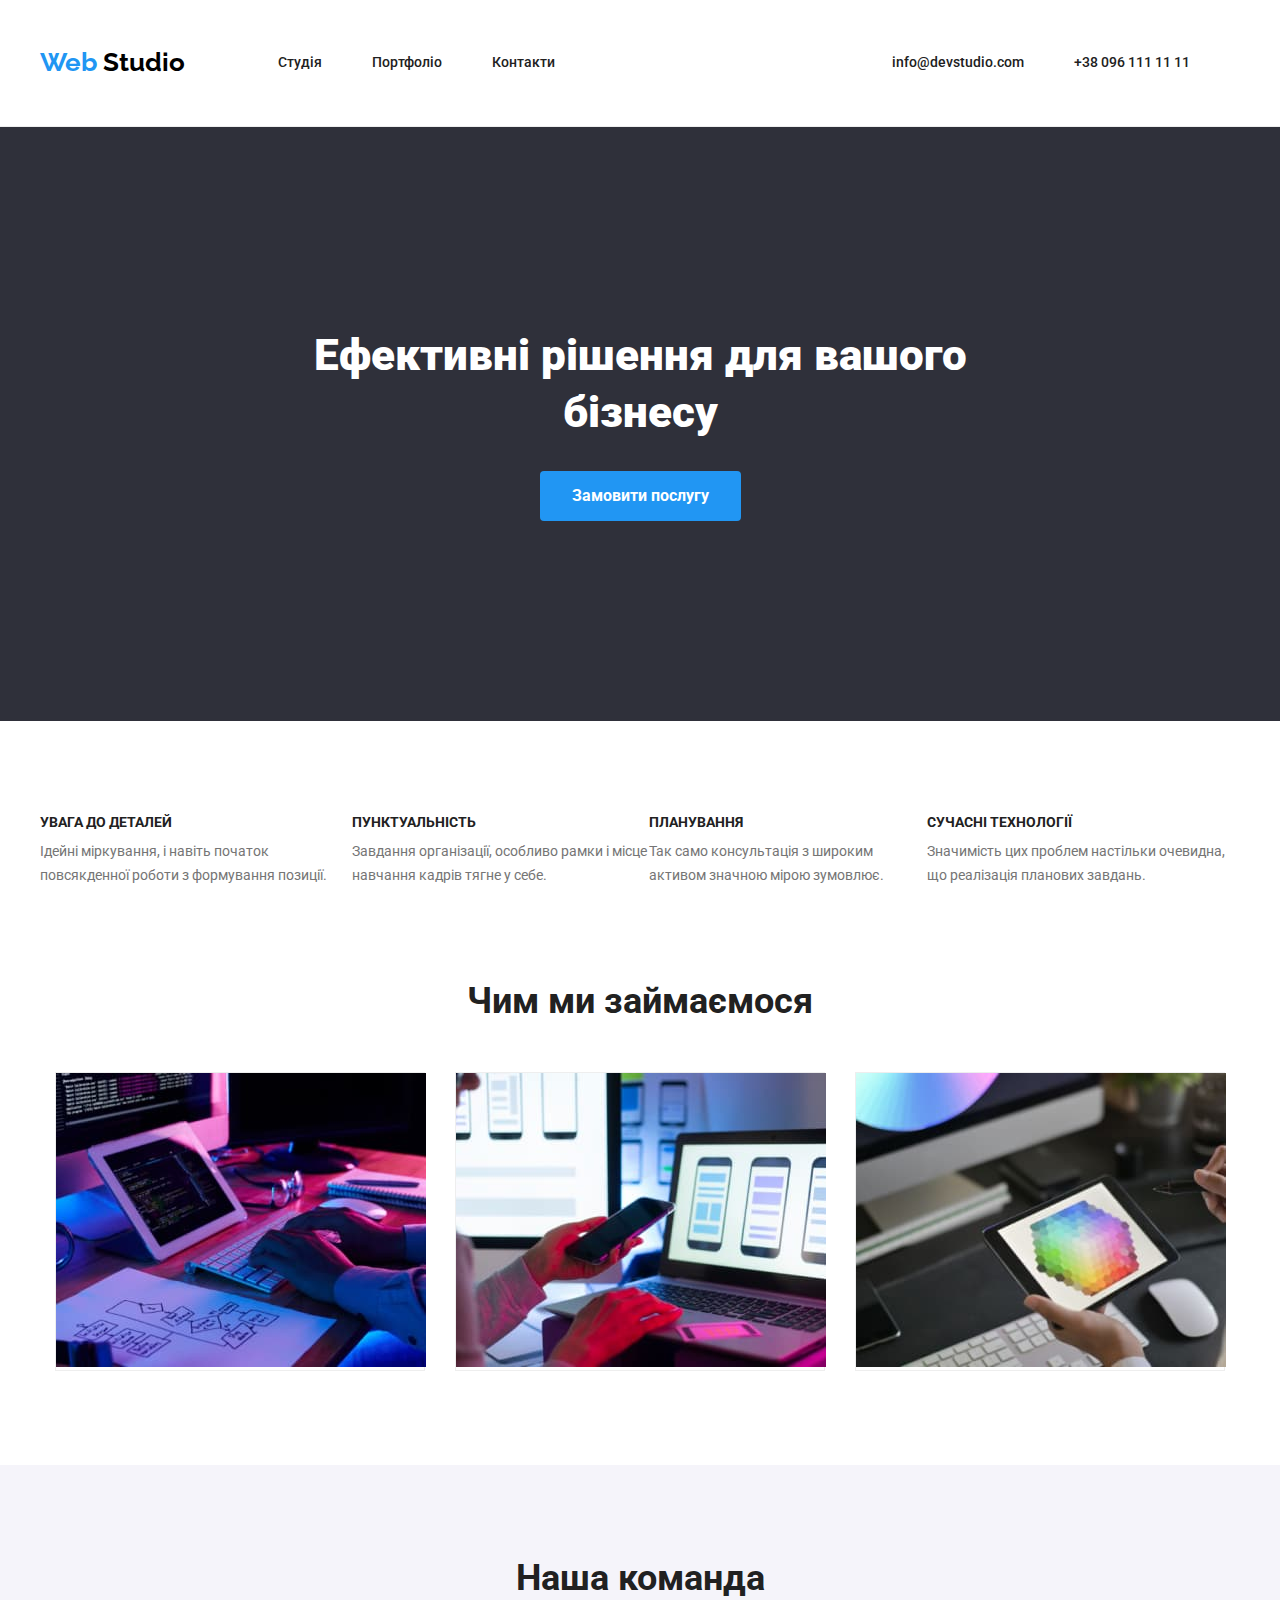
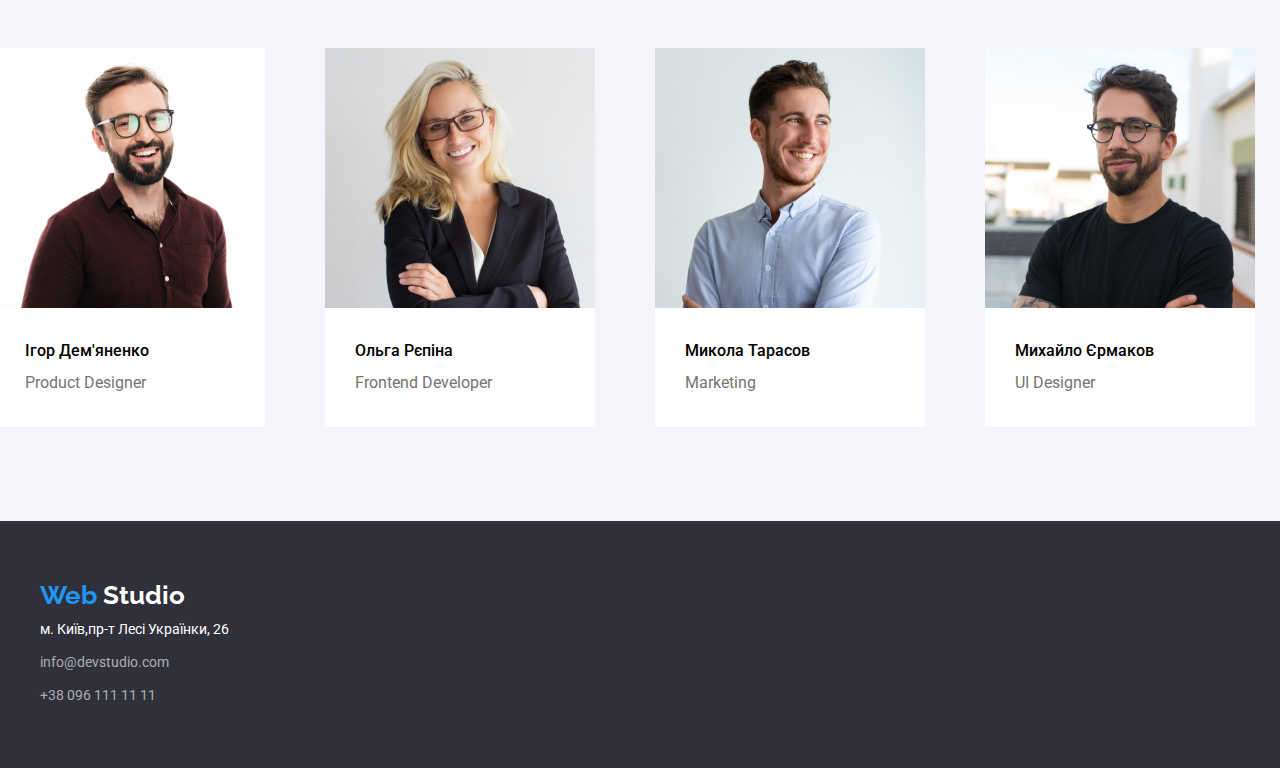
==== index.html @ 6c8077b6 "Initial commit" ====
<!DOCTYPE html>
<html lang="uk">
  <head>
    <meta charset="UTF-8" />
    <meta http-equiv="X-UA-Compatible" content="IE=edge" />
    <meta name="viewport" content="width=, initial-scale=1.0" />
    <title>Document</title>
    <link rel="preconnect" href="https://fonts.googleapis.com" />
    <link rel="preconnect" href="https://fonts.gstatic.com" crossorigin />

    <link
      href="https://fonts.googleapis.com/css2?family=Raleway:wght@700&family=Roboto:wght@400;500;700;900&display=swap"
      rel="stylesheet"
    />
    <link
      rel="stylesheet"
      href="https://cdnjs.cloudflare.com/ajax/libs/modern-normalize/1.1.0/modern-normalize.min.css"
      integrity="sha512-wpPYUAdjBVSE4KJnH1VR1HeZfpl1ub8YT/NKx4PuQ5NmX2tKuGu6U/JRp5y+Y8XG2tV+wKQpNHVUX03MfMFn9Q=="
      crossorigin="anonymous"
      referrerpolicy="no-referrer"
    />
    <link rel="stylesheet" href="css/styles.css" />
  </head>
  <body class="page">
    <!-- Header -->
    <header class="header">
      <div class="container">
        <nav class="nav">
          <div class="nav-left">
            <a href="index.html" class="logo header-logo">
              <span class="logo-1">Web</span>
              <span class="logo-2">Studio</span>
            </a>
            <ul class="links">
              <li><a href="index.html" class="link">Cтудія</a></li>
              <li><a href="portfolio.html" class="link">Портфоліо</a></li>
              <li><a href="#" class="link">Контакти</a></li>
            </ul>
          </div>
          <div class="nav-right">
            <ul class="links">
              <li>
                <a href="mailto:info@devstudio.com" class="link"
                  >info@devstudio.com</a
                >
              </li>
              <li>
                <a href="tel:+380961111111" class="link">+38 096 111 11 11</a>
              </li>
            </ul>
          </div>
        </nav>
      </div>
    </header>
    <!-- Content -->
    <main>
      <section class="section business-block">
        <div class="container">
          <div class="business-content">
            <h1 class="hero-title">Ефективні рішення для вашого бізнесу</h1>
            <button class="button">Замовити послугу</button>
          </div>
        </div>
      </section>
      <section class="section section-priority">
        <div class="container">
          <h2 hidden>Переваги роботи з нами</h2>
          <ul class="list list-priority">
            <li class="priority-item">
              <h3 class="list-title">УВАГА ДО ДЕТАЛЕЙ</h3>
              <p class="text">
                Ідейні міркування, і навіть початок повсякденної роботи з
                формування позиції.
              </p>
            </li>
            <li class="priority-item">
              <h3 class="list-title">ПУНКТУАЛЬНІСТЬ</h3>
              <p class="text">
                Завдання організації, особливо рамки і місце навчання кадрів
                тягне у себе.
              </p>
            </li>
            <li class="priority-item">
              <h3 class="list-title">ПЛАНУВАННЯ</h3>
              <p class="text">
                Так само консультація з широким активом значною мірою зумовлює.
              </p>
            </li>
            <li class="priority-item">
              <h3 class="list-title">СУЧАСНІ ТЕХНОЛОГІЇ</h3>
              <p class="text">
                Значимість цих проблем настільки очевидна, що реалізація
                планових завдань.
              </p>
            </li>
          </ul>
        </div>
      </section>
      <section class="section">
        <div class="container">
          <h2 class="title">Чим ми займаємося</h2>

          <ul class="list list-images">
            <li class="list-image">
              <img
                src="images/img-3.jpg"
                alt="розробник працює над кодом"
                width="370"
              />
            </li>
            <li class="list-image">
              <img
                src="images/img-1.jpg"
                alt="людина розробляє додатки для телефонів"
                width="370"
              />
            </li>
            <li class="list-image">
              <img
                src="images/img-2.jpg"
                alt="дизайнер підбирає гамму кольорів"
                width="370"
              />
            </li>
          </ul>
        </div>
      </section>
      <section class="section team-block">
        <div class="container">
          <h2 class="title">Наша команда</h2>
          <ul class="list list-images">
            <li class="stuff-card">
              <img
                src="./images/img1.jpg"
                alt="хлопець в окулярах посміхається"
                width="270"
                height="260"
              />
              <div class="stuff-info">
                <h3 class="stuff-title">Ігор Дем'яненко</h3>
                <p class="text">Product Designer</p>
              </div>
            </li>
            <li class="stuff-card">
              <img
                src="./images/img2.jpg"
                alt="дівчина зі світлим волоссям"
                width="270"
                height="260"
              />
              <div class="stuff-info">
                <h3 class="stuff-title">Ольга Рєпіна</h3>
                <p class="text">Frontend Developer</p>
              </div>
            </li>
            <li class="stuff-card">
              <img
                src="./images/img3.jpg"
                alt="хлопець в сорочці"
                width="270"
                height="260"
              />
              <div class="stuff-info">
                <h3 class="stuff-title">Микола Тарасов</h3>
                <p class="text">Marketing</p>
              </div>
            </li>
            <li class="stuff-card">
              <img
                src="./images/img4.jpg"
                alt="чоловік в чорному одязі"
                width="270"
                height="260"
              />
              <div class="stuff-info">
                <h3 class="stuff-title">Михайло Єрмаков</h3>
                <p class="text">UI Designer</p>
              </div>
            </li>
          </ul>
        </div>
      </section>
    </main>
    <!-- Footer -->
    <footer class="footer">
      <div class="container">
        <a href="index.html" class="logo">
          <span class="logo-1">Web</span>
          <span class="logo-3">Studio</span>
        </a>
        <address class="address-view">
          <ul>
            <li class="footer-link footer-links">
              <a
                href="https://goo.gl/maps/7U3RjN2kpvTRgzjR8"
                target="_blank"
                rel="noreferrer noopener"
                class="navigation"
                >м. Київ,пр-т Лесі Українки, 26</a
              >
            </li>
            <li class="footer-link footer-links">
              <a href="mailto:info@devstudio.com" class="address"
                >info@devstudio.com</a
              >
            </li>
            <li class="footer-link footer-links">
              <a href="tel:+380961111111" class="address">+38 096 111 11 11</a>
            </li>
          </ul>
        </address>
      </div>
    </footer>
  </body>
</html>
---- css/styles.css ----
:root {
  --active-color: #2196f3;
  --main-text-color: #000;
  --text-color: #212121;
  --main-back-color: #ffffff;
  --section-color: #2f303a;
  --address-color: #ffffff99;
  --team-back-color: #f5f4fa;
  --sub-text-color: #757575;
  --border-color: #eee;
}

h1,
h2,
h3,
h4,
h5,
h6,
p {
  margin: 0;
  padding: 0;
}
ul {
  padding: 0;
  margin: 0;
}
.page {
  font-family: Roboto, sans-serif;
  font-size: 14px;
  background-color: var(--main-back-color);
  margin: 0;
  color: var(--main-text-color);
}
.container {
  width: 1200px;
  margin: 0 auto;
  padding: 0 15px;
}
.section {
  padding: 94px 0;
}
.section-priority {
  padding-bottom: 0;
}
.hero-title {
  font-size: 44px;
  color: var(--main-back-color);
  font-weight: 900;
  text-align: center;
  max-width: 696px;
  line-height: 1.3;
}
.button {
  color: var(--main-back-color);
  background-color: var(--active-color);
  padding: 10px 32px;
  margin-top: 30px;
  font-family: inherit;
  font-size: 16px;
  font-weight: 700;
  border: none;
  border-radius: 4px;
  cursor: pointer;
  line-height: 1.88;
}
.filter-button {
  color: var(--main-text-color);
  background-color: var(--team-back-color);
  padding: 10px 32px;
  font-family: Roboto, sans-serif;
  font-size: 16px;
  font-weight: 700;
  border: none;
  border-radius: 4px;
  cursor: pointer;
  line-height: 1.6;
  margin-right: 8px;
}
.filter-button:hover {
  background-color: var(--active-color);
  color: var(--main-back-color);
}
.list {
  list-style: none;
}
.list-images {
  display: flex;
  justify-content: center;
  margin-top: 50px;
  gap: 30px;
}
.list-image {
  border: 1px solid var(--border-color);
  box-sizing: border-box;
  width: 370px;
}
.title-subtitle-block {
  padding: 30px;
}
.list-priority {
  display: flex;
  justify-content: center;
}
.priority-item:nth-child() {
  margin-right: 30px;
}
.text {
  color: var(--sub-text-color);
  line-height: 1.7;
}
.stuff-info {
  padding: 30px;
}
.list-title {
  font-size: 14px;
  color: var(--text-color);
  line-height: 1.1;
  margin-bottom: 10px;
}
.title {
  font-size: 36px;
  text-align: center;
  color: var(--text-color);
  line-height: 1.1;
}
.business-block {
  background-color: var(--section-color);
  padding: 200px 0;
}
.business-content {
  display: flex;
  align-items: center;
  flex-direction: column;
}

/* --- */
.header {
  padding: 24px 0;
  background-color: var(--main-back-color);
  border-bottom: 1px solid var(--border-color);
}
.nav {
  display: flex;
  justify-content: space-between;
  align-items: center;
  color: var(--text-color);
}
.nav-left {
  display: flex;
  align-items: center;
  color: var(--text-color);
}

.logo {
  font-family: "Raleway", sans-serif;
  font-size: 26px;
  font-weight: 700;
  text-decoration: none;
  margin-right: 93px;
  margin-bottom: 20px;
  line-height: 1.1;
}
.logo-1 {
  color: var(--active-color);
}
.logo-2 {
  color: var(--main-text-color);
}
.logo-3 {
  color: var(--main-back-color);
}
.header-logo {
  margin-top: 24px;
  margin-bottom: 25px;
}
/* --- */
.links {
  list-style: none;
  display: flex;
  color: var(--text-color);
  line-height: 1.1;
}
.link {
  color: var(--text-color);
  text-decoration: none;
  font-weight: 500;
  margin-right: 50px;
  line-height: 1.1;
}
.link:hover {
  color: var(--active-color);
}
.team-block {
  background-color: var(--team-back-color);
  font-size: 16px;
  line-height: 1.1;
}
.stuff-card {
  background-color: var(--main-back-color);
  margin-right: 30px;
}
.stuff-title {
  margin-bottom: 10px;
  font-size: 16px;
  font-weight: 500;
  line-height: 1.1;
}
.footer {
  background-color: var(--section-color);
  padding: 60px 0;
}
.footer-link {
  margin: 9px 0 0 0;
  list-style: none;
  line-height: 1.7;
}
.footer-links :nth-child(2n) {
  margin-bottom: 9px;
}
.address {
  font-size: 14px;
  color: var(--address-color);
}
.address-view {
  font-style: normal;
}
.navigation {
  color: var(--main-back-color);
}
.good-title {
  font-size: 18px;
  line-height: 2;
}
.buttons {
  margin-top: 94px;
}
.buttons-content {
  display: flex;
  justify-content: center;
}
.goods {
  margin: 50px 0 94px 0;
}
.list-goods {
  display: flex;
  flex-wrap: wrap;
  gap: 30px;
}
a {
  text-decoration: none;
}
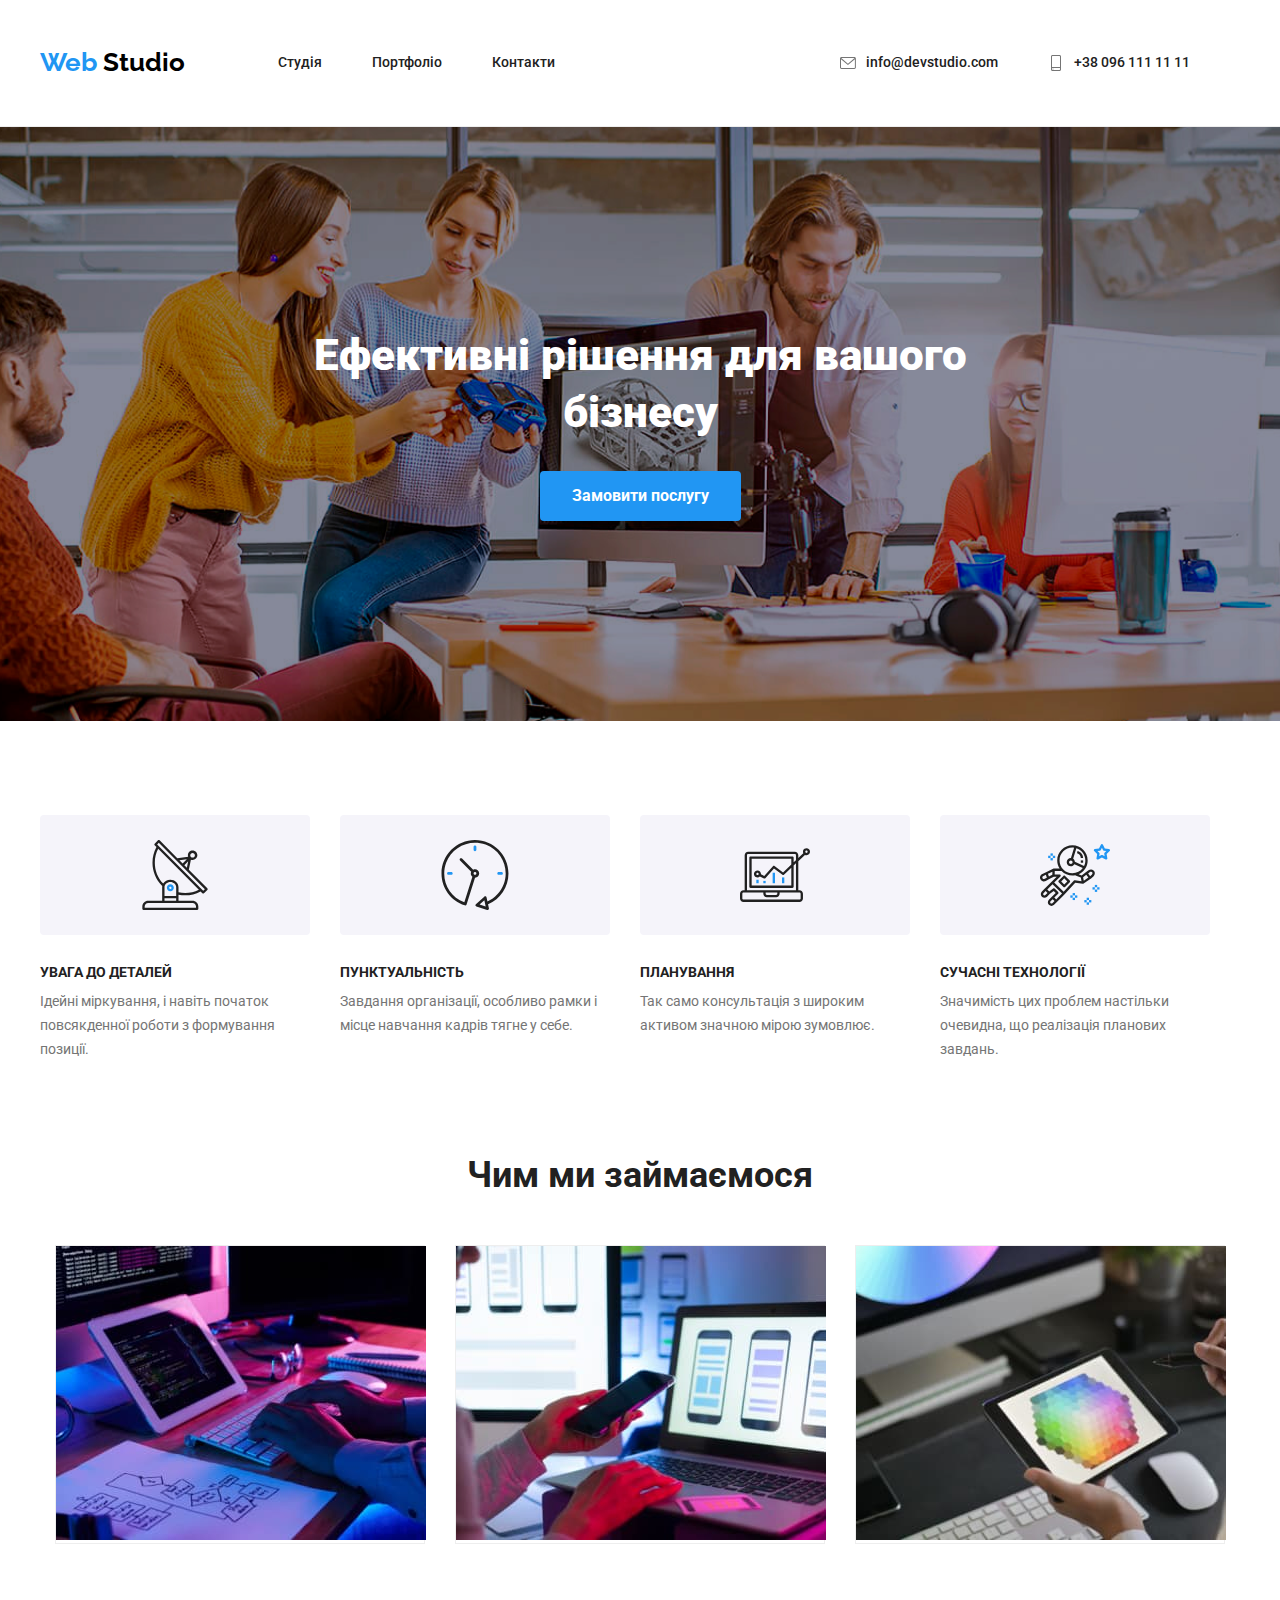
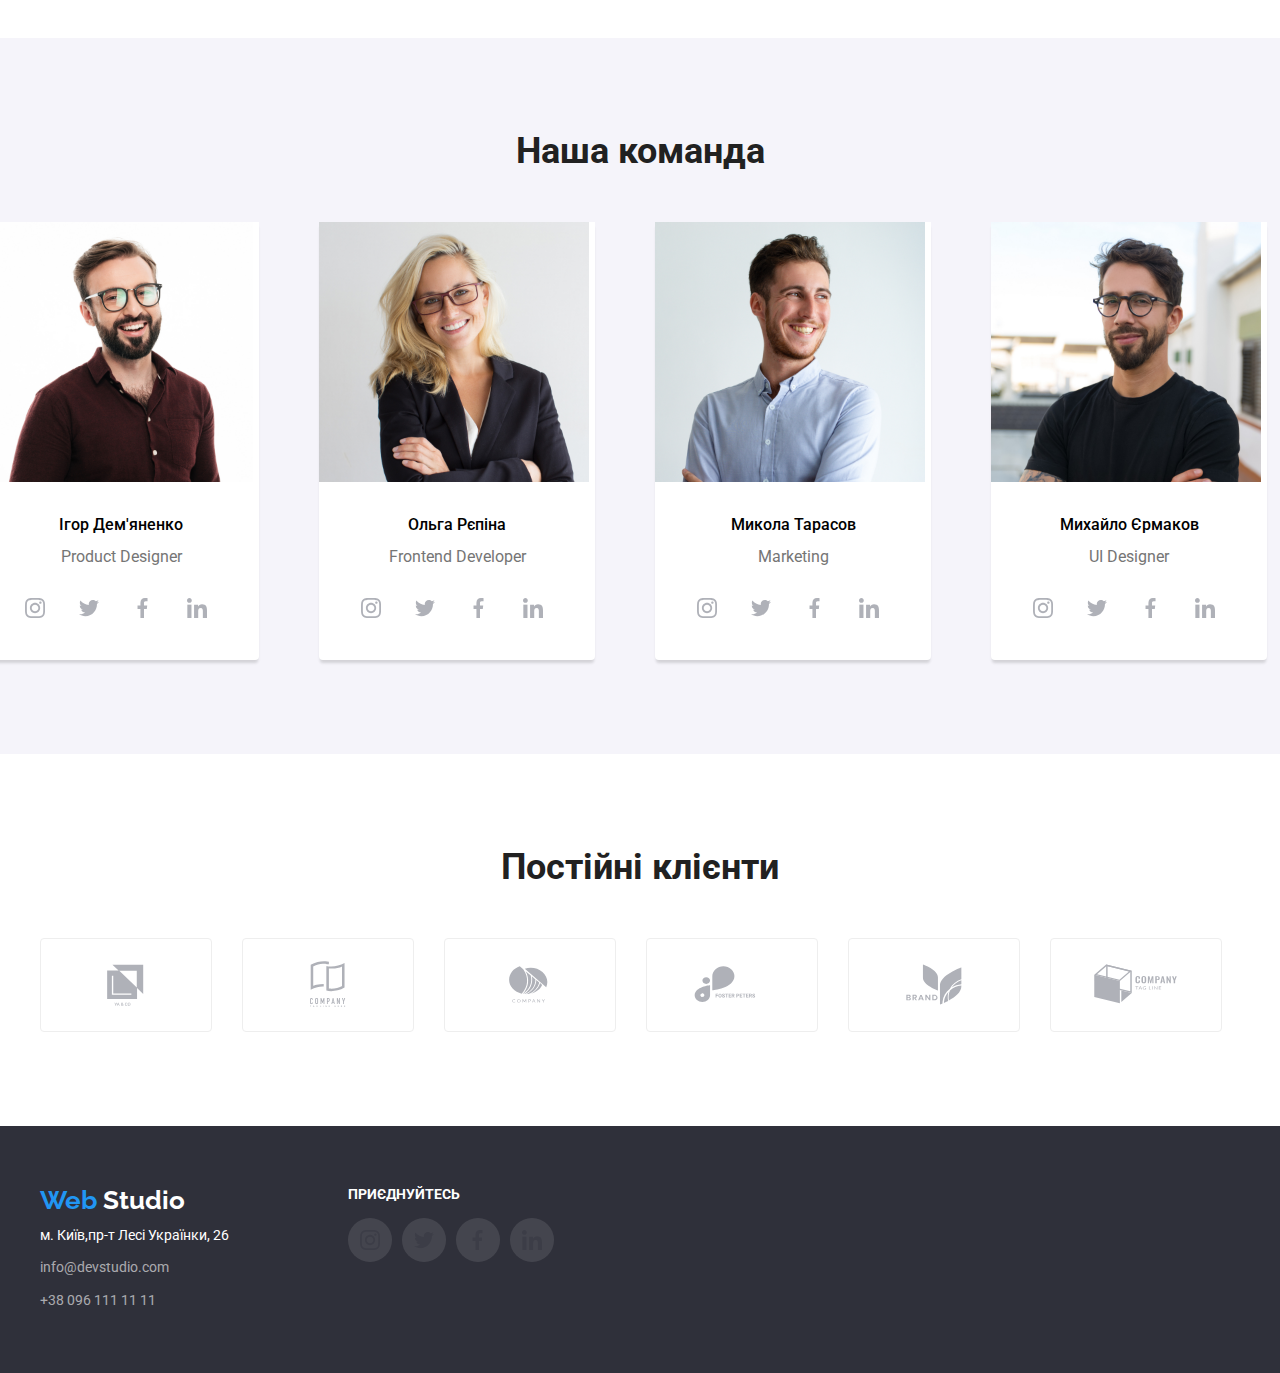
==== commit 99c58db1: "complited homework" ====
--- a/index.html
+++ b/index.html
@@ -39,12 +39,18 @@
           </div>
           <div class="nav-right">
             <ul class="links">
-              <li>
+              <li class="header-link">
+                <svg class="header-icon">
+                  <use href="./images/icons.svg#icon-envelope"></use>
+                </svg>
                 <a href="mailto:info@devstudio.com" class="link"
                   >info@devstudio.com</a
                 >
               </li>
-              <li>
+              <li class="header-link">
+                <svg class="header-icon">
+                  <use href="./images/icons.svg#icon-smartphone"></use>
+                </svg>
                 <a href="tel:+380961111111" class="link">+38 096 111 11 11</a>
               </li>
             </ul>
@@ -67,6 +73,11 @@
           <h2 hidden>Переваги роботи з нами</h2>
           <ul class="list list-priority">
             <li class="priority-item">
+              <div class="card">
+                <svg class="card-icon">
+                  <use href="./images/icons.svg#icon-antenna"></use>
+                </svg>
+              </div>
               <h3 class="list-title">УВАГА ДО ДЕТАЛЕЙ</h3>
               <p class="text">
                 Ідейні міркування, і навіть початок повсякденної роботи з
@@ -74,6 +85,11 @@
               </p>
             </li>
             <li class="priority-item">
+              <div class="card">
+                <svg class="card-icon">
+                  <use href="./images/icons.svg#icon-clock"></use>
+                </svg>
+              </div>
               <h3 class="list-title">ПУНКТУАЛЬНІСТЬ</h3>
               <p class="text">
                 Завдання організації, особливо рамки і місце навчання кадрів
@@ -81,12 +97,22 @@
               </p>
             </li>
             <li class="priority-item">
+              <div class="card">
+                <svg class="card-icon">
+                  <use href="./images/icons.svg#icon-diagram"></use>
+                </svg>
+              </div>
               <h3 class="list-title">ПЛАНУВАННЯ</h3>
               <p class="text">
                 Так само консультація з широким активом значною мірою зумовлює.
               </p>
             </li>
             <li class="priority-item">
+              <div class="card">
+                <svg class="card-icon">
+                  <use href="./images/icons.svg#icon-astronaut"></use>
+                </svg>
+              </div>
               <h3 class="list-title">СУЧАСНІ ТЕХНОЛОГІЇ</h3>
               <p class="text">
                 Значимість цих проблем настільки очевидна, що реалізація
@@ -138,7 +164,29 @@
               />
               <div class="stuff-info">
                 <h3 class="stuff-title">Ігор Дем'яненко</h3>
-                <p class="text">Product Designer</p>
+                <p class="text stuff-info-prof">Product Designer</p>
+                <div class="contacts-block">
+                  <div class="contacts-block-item">
+                    <svg class="contacts-block-icon">
+                      <use href="./images/icons.svg#icon-instagram"></use>
+                    </svg>
+                  </div>
+                  <div class="contacts-block-item">
+                    <svg class="contacts-block-icon">
+                      <use href="./images/icons.svg#icon-twitter"></use>
+                    </svg>
+                  </div>
+                  <div class="contacts-block-item">
+                    <svg class="contacts-block-icon">
+                      <use href="./images/icons.svg#icon-facebook"></use>
+                    </svg>
+                  </div>
+                  <div class="contacts-block-item">
+                    <svg class="contacts-block-icon">
+                      <use href="./images/icons.svg#icon-linkedin"></use>
+                    </svg>
+                  </div>
+                </div>
               </div>
             </li>
             <li class="stuff-card">
@@ -150,7 +198,29 @@
               />
               <div class="stuff-info">
                 <h3 class="stuff-title">Ольга Рєпіна</h3>
-                <p class="text">Frontend Developer</p>
+                <p class="text stuff-info-prof">Frontend Developer</p>
+                <div class="contacts-block">
+                  <div class="contacts-block-item">
+                    <svg class="contacts-block-icon">
+                      <use href="./images/icons.svg#icon-instagram"></use>
+                    </svg>
+                  </div>
+                  <div class="contacts-block-item">
+                    <svg class="contacts-block-icon">
+                      <use href="./images/icons.svg#icon-twitter"></use>
+                    </svg>
+                  </div>
+                  <div class="contacts-block-item">
+                    <svg class="contacts-block-icon">
+                      <use href="./images/icons.svg#icon-facebook"></use>
+                    </svg>
+                  </div>
+                  <div class="contacts-block-item">
+                    <svg class="contacts-block-icon">
+                      <use href="./images/icons.svg#icon-linkedin"></use>
+                    </svg>
+                  </div>
+                </div>
               </div>
             </li>
             <li class="stuff-card">
@@ -162,7 +232,29 @@
               />
               <div class="stuff-info">
                 <h3 class="stuff-title">Микола Тарасов</h3>
-                <p class="text">Marketing</p>
+                <p class="text stuff-info-prof">Marketing</p>
+                <div class="contacts-block">
+                  <div class="contacts-block-item">
+                    <svg class="contacts-block-icon">
+                      <use href="./images/icons.svg#icon-instagram"></use>
+                    </svg>
+                  </div>
+                  <div class="contacts-block-item">
+                    <svg class="contacts-block-icon">
+                      <use href="./images/icons.svg#icon-twitter"></use>
+                    </svg>
+                  </div>
+                  <div class="contacts-block-item">
+                    <svg class="contacts-block-icon">
+                      <use href="./images/icons.svg#icon-facebook"></use>
+                    </svg>
+                  </div>
+                  <div class="contacts-block-item">
+                    <svg class="contacts-block-icon">
+                      <use href="./images/icons.svg#icon-linkedin"></use>
+                    </svg>
+                  </div>
+                </div>
               </div>
             </li>
             <li class="stuff-card">
@@ -174,41 +266,143 @@
               />
               <div class="stuff-info">
                 <h3 class="stuff-title">Михайло Єрмаков</h3>
-                <p class="text">UI Designer</p>
+                <p class="text stuff-info-prof">UI Designer</p>
+                <div class="contacts-block">
+                  <div class="contacts-block-item">
+                    <svg class="contacts-block-icon">
+                      <use href="./images/icons.svg#icon-instagram"></use>
+                    </svg>
+                  </div>
+                  <div class="contacts-block-item">
+                    <svg class="contacts-block-icon">
+                      <use href="./images/icons.svg#icon-twitter"></use>
+                    </svg>
+                  </div>
+                  <div class="contacts-block-item">
+                    <svg class="contacts-block-icon">
+                      <use href="./images/icons.svg#icon-facebook"></use>
+                    </svg>
+                  </div>
+                  <div class="contacts-block-item">
+                    <svg class="contacts-block-icon">
+                      <use href="./images/icons.svg#icon-linkedin"></use>
+                    </svg>
+                  </div>
+                </div>
               </div>
             </li>
           </ul>
+        </div>
+      </section>
+      <section class="section">
+        <div class="container">
+          <h5 class="title permanent-clients-title">Постійні клієнти</h5>
+          <div class="card-block">
+            <div class="permanent-clients-card">
+              <div class="card card_small">
+                <svg class="card-icon card-icon_small">
+                  <use href="./images/icons.svg#icon-group"></use>
+                </svg>
+              </div>
+            </div>
+            <div class="permanent-clients-card">
+              <div class="card card_small">
+                <svg class="card-icon card-icon_small">
+                  <use href="./images/icons.svg#icon-company"></use>
+                </svg>
+              </div>
+            </div>
+            <div class="permanent-clients-card">
+              <div class="card card_small">
+                <svg class="card-icon card-icon_small">
+                  <use href="./images/icons.svg#icon-company-2"></use>
+                </svg>
+              </div>
+            </div>
+            <div class="permanent-clients-card">
+              <div class="card card_small">
+                <svg class="card-icon card-icon_small">
+                  <use href="./images/icons.svg#icon-foster-peters"></use>
+                </svg>
+              </div>
+            </div>
+            <div class="permanent-clients-card">
+              <div class="card card_small">
+                <svg class="card-icon card-icon_small">
+                  <use href="./images/icons.svg#icon-brand"></use>
+                </svg>
+              </div>
+            </div>
+            <div class="permanent-clients-card">
+              <div class="card card_small">
+                <svg class="card-icon card-icon_small">
+                  <use href="./images/icons.svg#icon-tag-line"></use>
+                </svg>
+              </div>
+            </div>
+          </div>
         </div>
       </section>
     </main>
     <!-- Footer -->
     <footer class="footer">
       <div class="container">
-        <a href="index.html" class="logo">
-          <span class="logo-1">Web</span>
-          <span class="logo-3">Studio</span>
-        </a>
-        <address class="address-view">
-          <ul>
-            <li class="footer-link footer-links">
-              <a
-                href="https://goo.gl/maps/7U3RjN2kpvTRgzjR8"
-                target="_blank"
-                rel="noreferrer noopener"
-                class="navigation"
-                >м. Київ,пр-т Лесі Українки, 26</a
-              >
-            </li>
-            <li class="footer-link footer-links">
-              <a href="mailto:info@devstudio.com" class="address"
-                >info@devstudio.com</a
-              >
-            </li>
-            <li class="footer-link footer-links">
-              <a href="tel:+380961111111" class="address">+38 096 111 11 11</a>
-            </li>
-          </ul>
-        </address>
+        <div class="footer-wrapper">
+          <div class="footer-info">
+            <a href="index.html" class="logo">
+              <span class="logo-1">Web</span>
+              <span class="logo-3">Studio</span>
+            </a>
+            <address class="address-view">
+              <ul>
+                <li class="footer-link footer-links">
+                  <a
+                    href="https://goo.gl/maps/7U3RjN2kpvTRgzjR8"
+                    target="_blank"
+                    rel="noreferrer noopener"
+                    class="navigation"
+                    >м. Київ,пр-т Лесі Українки, 26</a
+                  >
+                </li>
+                <li class="footer-link footer-links">
+                  <a href="mailto:info@devstudio.com" class="address"
+                    >info@devstudio.com</a
+                  >
+                </li>
+                <li class="footer-link footer-links">
+                  <a href="tel:+380961111111" class="address"
+                    >+38 096 111 11 11</a
+                  >
+                </li>
+              </ul>
+            </address>
+          </div>
+          <div class="footer-contacts">
+            <h4 class="footer-contacts-title">Приєднуйтесь</h4>
+            <div class="contacts-block">
+              <div class="contacts-block-item contacts-block-item_transparent">
+                <svg class="contacts-block-icon">
+                  <use href="./images/icons.svg#icon-instagram"></use>
+                </svg>
+              </div>
+              <div class="contacts-block-item contacts-block-item_transparent">
+                <svg class="contacts-block-icon">
+                  <use href="./images/icons.svg#icon-twitter"></use>
+                </svg>
+              </div>
+              <div class="contacts-block-item contacts-block-item_transparent">
+                <svg class="contacts-block-icon">
+                  <use href="./images/icons.svg#icon-facebook"></use>
+                </svg>
+              </div>
+              <div class="contacts-block-item contacts-block-item_transparent">
+                <svg class="contacts-block-icon">
+                  <use href="./images/icons.svg#icon-linkedin"></use>
+                </svg>
+              </div>
+            </div>
+          </div>
+        </div>
       </div>
     </footer>
   </body>
--- a/css/styles.css
+++ b/css/styles.css
@@ -79,6 +79,7 @@
 .filter-button:hover {
   background-color: var(--active-color);
   color: var(--main-back-color);
+  box-shadow: 0px 3px 1px rgb(0 0 0 / 14%);
 }
 .list {
   list-style: none;
@@ -94,6 +95,9 @@
   box-sizing: border-box;
   width: 370px;
 }
+.list-image:hover {
+  box-shadow: 0px 3px 4px rgb(0 0 0 / 14%);
+}
 .title-subtitle-block {
   padding: 30px;
 }
@@ -101,7 +105,7 @@
   display: flex;
   justify-content: center;
 }
-.priority-item:nth-child() {
+.priority-item {
   margin-right: 30px;
 }
 .text {
@@ -111,11 +115,49 @@
 .stuff-info {
   padding: 30px;
 }
+.permanent-clients-title {
+  margin-bottom: 50px;
+}
+.card-block {
+  display: flex;
+}
+.permanent-clients-card {
+  margin-right: 30px;
+}
+
+.card {
+  display: flex;
+  justify-content: center;
+  align-items: center;
+  background-color: var(--team-back-color);
+  border-radius: 4px;
+  width: 270px;
+  height: 120px;
+}
+.card_small {
+  width: 170px;
+  height: 92px;
+  background-color: var(--main-back-color);
+  border: 1px solid var(--border-color);
+}
+.card_small:hover {
+  border: 1px solid var(--active-color);
+  cursor: pointer;
+}
+.card-icon {
+  max-width: 70px;
+  max-height: 70px;
+}
+.card-icon_small {
+  max-width: 94px;
+  min-height: 52px;
+}
 .list-title {
   font-size: 14px;
   color: var(--text-color);
   line-height: 1.1;
   margin-bottom: 10px;
+  margin-top: 30px;
 }
 .title {
   font-size: 36px;
@@ -124,7 +166,9 @@
   line-height: 1.1;
 }
 .business-block {
-  background-color: var(--section-color);
+  background-image: url("../images/section-background.png");
+  background-repeat: no-repeat;
+  background-position: center;
   padding: 200px 0;
 }
 .business-content {
@@ -139,6 +183,23 @@
   background-color: var(--main-back-color);
   border-bottom: 1px solid var(--border-color);
 }
+.header-link {
+  display: flex;
+  align-items: center;
+}
+.header-link:hover {
+  cursor: pointer;
+}
+.link:hover {
+  color: var(--active-color);
+}
+
+.header-icon {
+  max-width: 16px;
+  max-height: 16px;
+  margin-right: 10px;
+}
+
 .nav {
   display: flex;
   justify-content: space-between;
@@ -187,9 +248,7 @@
   margin-right: 50px;
   line-height: 1.1;
 }
-.link:hover {
-  color: var(--active-color);
-}
+
 .team-block {
   background-color: var(--team-back-color);
   font-size: 16px;
@@ -198,16 +257,53 @@
 .stuff-card {
   background-color: var(--main-back-color);
   margin-right: 30px;
+  box-shadow: 0px 4px 3px -1px rgb(0 0 0 / 14%);
+  border-radius: 0px 0px 4px 4px;
 }
 .stuff-title {
   margin-bottom: 10px;
   font-size: 16px;
   font-weight: 500;
   line-height: 1.1;
+  text-align: center;
+}
+.stuff-info-prof {
+  text-align: center;
+}
+.contacts-block {
+  display: flex;
+  justify-content: center;
+  margin-top: 16px;
+}
+
+.contacts-block-item {
+  width: 44px;
+  height: 44px;
+  margin-right: 10px;
+  display: flex;
+  justify-content: center;
+  align-items: center;
+  border-radius: 50%;
+}
+.contacts-block-item:hover {
+  background-color: var(--active-color);
+  cursor: pointer;
+  opacity: 1;
+}
+.contacts-block-item_transparent {
+  background-color: var(--main-back-color);
+  opacity: 0.1;
+}
+.contacts-block-icon {
+  max-width: 20px;
+  max-height: 20px;
 }
 .footer {
   background-color: var(--section-color);
   padding: 60px 0;
+}
+.footer-wrapper {
+  display: flex;
 }
 .footer-link {
   margin: 9px 0 0 0;
@@ -217,6 +313,15 @@
 .footer-links :nth-child(2n) {
   margin-bottom: 9px;
 }
+.footer-contacts {
+  margin-left: 70px;
+}
+.footer-contacts-title {
+  color: var(--main-back-color);
+  text-transform: uppercase;
+  font-size: 14px;
+  font-weight: 700;
+}
 .address {
   font-size: 14px;
   color: var(--address-color);
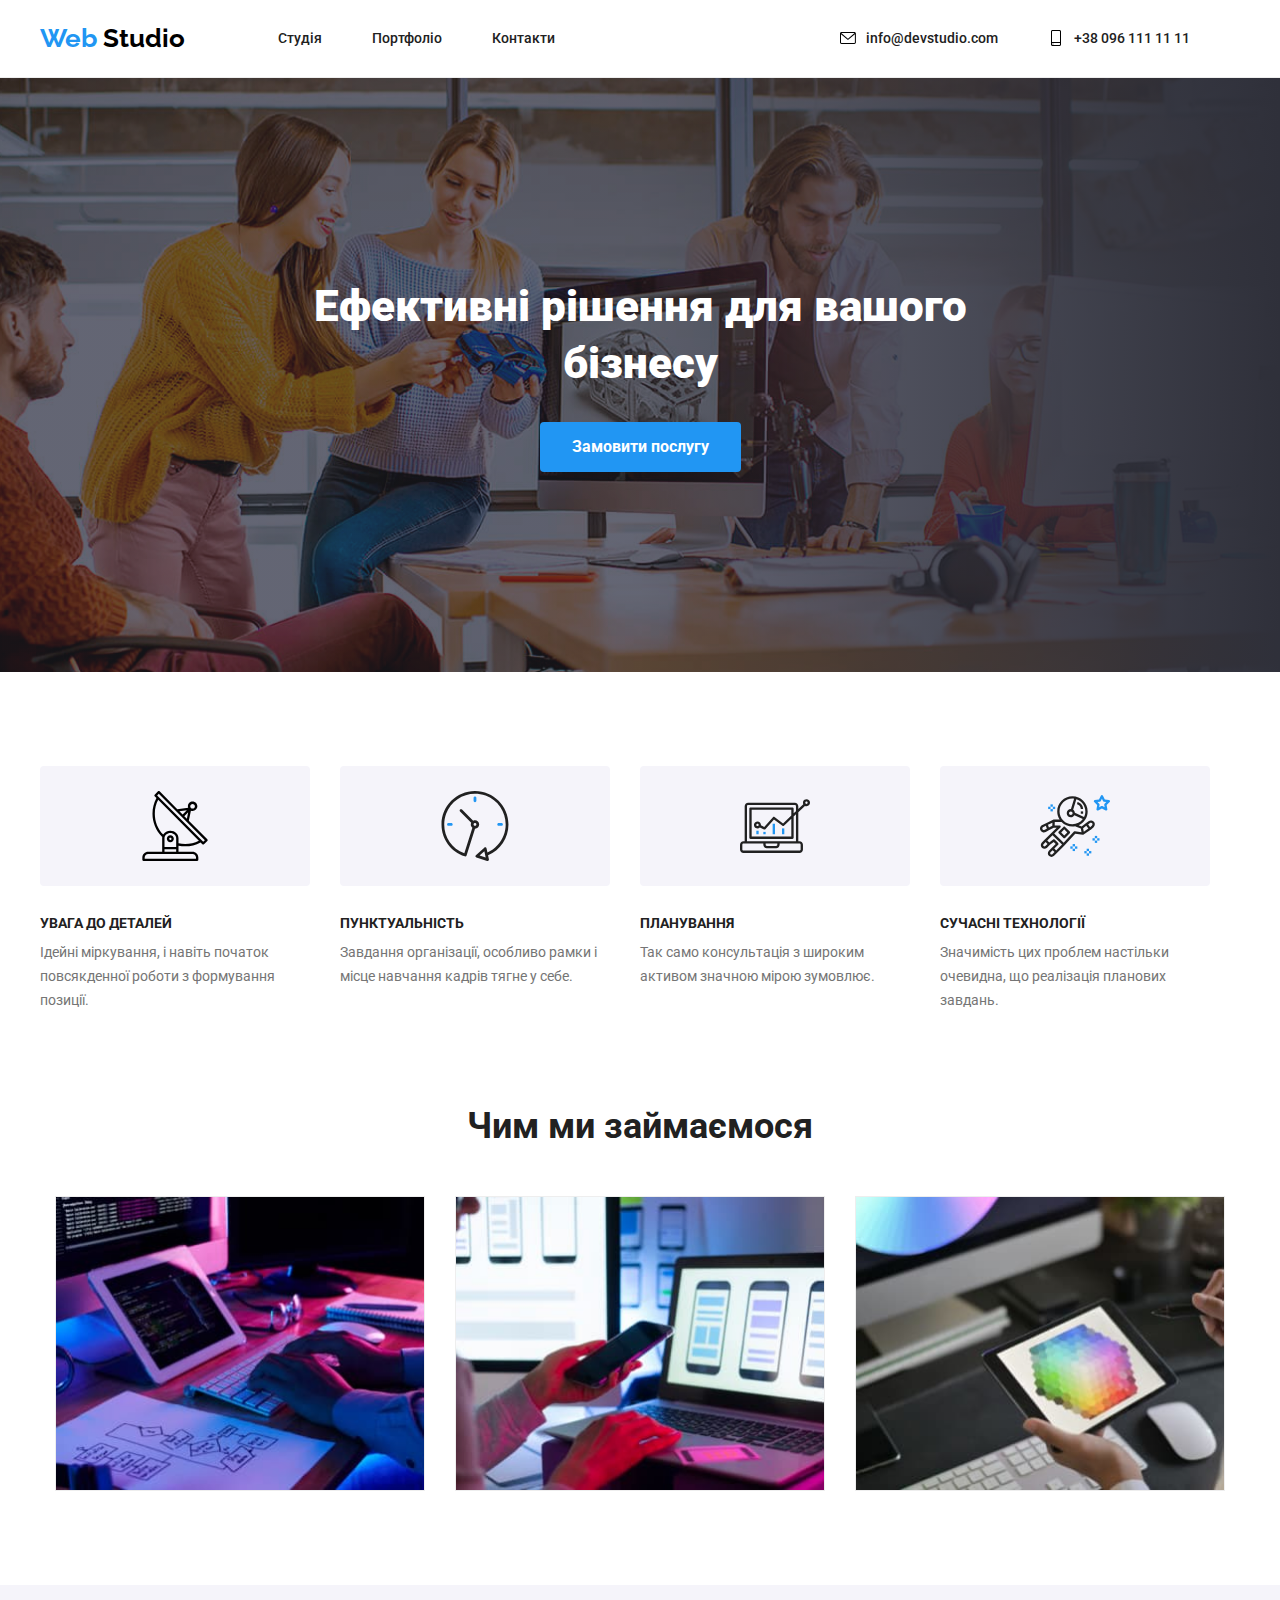
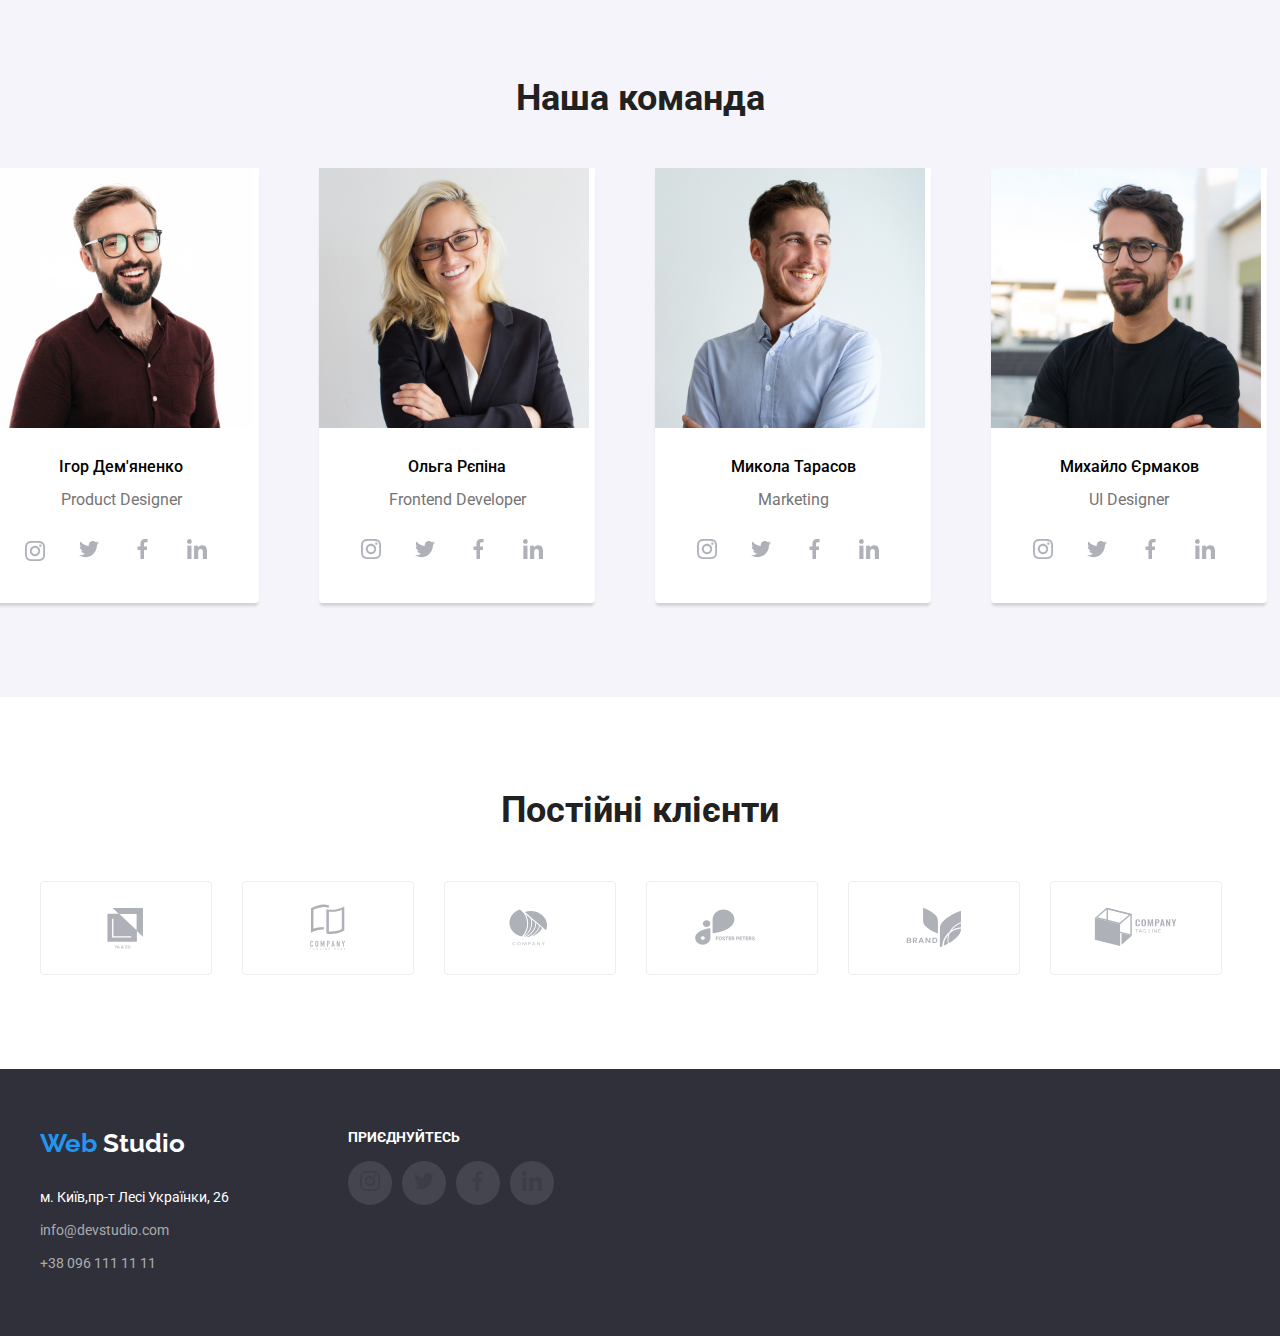
==== commit 539db0fc: "sizes, icons" ====
--- a/index.html
+++ b/index.html
@@ -1,409 +1,402 @@
 <!DOCTYPE html>
 <html lang="uk">
-  <head>
-    <meta charset="UTF-8" />
-    <meta http-equiv="X-UA-Compatible" content="IE=edge" />
-    <meta name="viewport" content="width=, initial-scale=1.0" />
-    <title>Document</title>
-    <link rel="preconnect" href="https://fonts.googleapis.com" />
-    <link rel="preconnect" href="https://fonts.gstatic.com" crossorigin />
 
-    <link
-      href="https://fonts.googleapis.com/css2?family=Raleway:wght@700&family=Roboto:wght@400;500;700;900&display=swap"
-      rel="stylesheet"
-    />
-    <link
-      rel="stylesheet"
-      href="https://cdnjs.cloudflare.com/ajax/libs/modern-normalize/1.1.0/modern-normalize.min.css"
-      integrity="sha512-wpPYUAdjBVSE4KJnH1VR1HeZfpl1ub8YT/NKx4PuQ5NmX2tKuGu6U/JRp5y+Y8XG2tV+wKQpNHVUX03MfMFn9Q=="
-      crossorigin="anonymous"
-      referrerpolicy="no-referrer"
-    />
-    <link rel="stylesheet" href="css/styles.css" />
-  </head>
-  <body class="page">
-    <!-- Header -->
-    <header class="header">
+<head>
+  <meta charset="UTF-8" />
+  <meta http-equiv="X-UA-Compatible" content="IE=edge" />
+  <meta name="viewport" content="width=, initial-scale=1.0" />
+  <title>Document</title>
+  <link rel="preconnect" href="https://fonts.googleapis.com" />
+  <link rel="preconnect" href="https://fonts.gstatic.com" crossorigin />
+
+  <link href="https://fonts.googleapis.com/css2?family=Raleway:wght@700&family=Roboto:wght@400;500;700;900&display=swap"
+    rel="stylesheet" />
+  <link rel="stylesheet" href="https://cdnjs.cloudflare.com/ajax/libs/modern-normalize/1.1.0/modern-normalize.min.css"
+    integrity="sha512-wpPYUAdjBVSE4KJnH1VR1HeZfpl1ub8YT/NKx4PuQ5NmX2tKuGu6U/JRp5y+Y8XG2tV+wKQpNHVUX03MfMFn9Q=="
+    crossorigin="anonymous" referrerpolicy="no-referrer" />
+  <link rel="stylesheet" href="css/styles.css" />
+</head>
+
+<body class="page">
+  <!-- Header -->
+  <header class="header">
+    <div class="container">
+      <nav class="nav">
+        <div class="nav-left">
+          <a href="index.html" class="logo header-logo">
+            <span class="logo-1">Web</span>
+            <span class="logo-2">Studio</span>
+          </a>
+          <ul class="links">
+            <li><a href="index.html" class="link">Cтудія</a></li>
+            <li><a href="portfolio.html" class="link">Портфоліо</a></li>
+            <li><a href="#" class="link">Контакти</a></li>
+          </ul>
+        </div>
+        <div class="nav-right">
+          <ul class="links">
+            <li class="header-link">
+              <svg class="header-icon">
+                <use href="./images/icons.svg#icon-envelope"></use>
+              </svg>
+              <a href="mailto:info@devstudio.com" class="link">info@devstudio.com</a>
+            </li>
+            <li class="header-link">
+              <svg class="header-icon">
+                <use href="./images/icons.svg#icon-smartphone"></use>
+              </svg>
+              <a href="tel:+380961111111" class="link">+38 096 111 11 11</a>
+            </li>
+          </ul>
+        </div>
+      </nav>
+    </div>
+  </header>
+  <!-- Content -->
+  <main>
+    <section class="section business-block">
       <div class="container">
-        <nav class="nav">
-          <div class="nav-left">
-            <a href="index.html" class="logo header-logo">
-              <span class="logo-1">Web</span>
-              <span class="logo-2">Studio</span>
-            </a>
-            <ul class="links">
-              <li><a href="index.html" class="link">Cтудія</a></li>
-              <li><a href="portfolio.html" class="link">Портфоліо</a></li>
-              <li><a href="#" class="link">Контакти</a></li>
-            </ul>
+        <div class="business-content">
+          <h1 class="hero-title">Ефективні рішення для вашого бізнесу</h1>
+          <button class="button">Замовити послугу</button>
+        </div>
+      </div>
+    </section>
+    <section class="section section-priority">
+      <div class="container">
+        <h2 hidden>Переваги роботи з нами</h2>
+        <ul class="list list-priority">
+          <li class="priority-item">
+            <div class="card">
+              <svg class="card-icon">
+                <use href="./images/icons.svg#icon-antenna"></use>
+              </svg>
+            </div>
+            <h3 class="list-title">УВАГА ДО ДЕТАЛЕЙ</h3>
+            <p class="text">
+              Ідейні міркування, і навіть початок повсякденної роботи з
+              формування позиції.
+            </p>
+          </li>
+          <li class="priority-item">
+            <div class="card">
+              <svg class="card-icon">
+                <use href="./images/icons.svg#icon-clock"></use>
+              </svg>
+            </div>
+            <h3 class="list-title">ПУНКТУАЛЬНІСТЬ</h3>
+            <p class="text">
+              Завдання організації, особливо рамки і місце навчання кадрів
+              тягне у себе.
+            </p>
+          </li>
+          <li class="priority-item">
+            <div class="card">
+              <svg class="card-icon">
+                <use href="./images/icons.svg#icon-diagram"></use>
+              </svg>
+            </div>
+            <h3 class="list-title">ПЛАНУВАННЯ</h3>
+            <p class="text">
+              Так само консультація з широким активом значною мірою зумовлює.
+            </p>
+          </li>
+          <li class="priority-item">
+            <div class="card">
+              <svg class="card-icon">
+                <use href="./images/icons.svg#icon-astronaut"></use>
+              </svg>
+            </div>
+            <h3 class="list-title">СУЧАСНІ ТЕХНОЛОГІЇ</h3>
+            <p class="text">
+              Значимість цих проблем настільки очевидна, що реалізація
+              планових завдань.
+            </p>
+          </li>
+        </ul>
+      </div>
+    </section>
+    <section class="section">
+      <div class="container">
+        <h2 class="title">Чим ми займаємося</h2>
+
+        <ul class="list list-images">
+          <li class="list-image">
+            <img src="images/img-3.jpg" alt="розробник працює над кодом" width="370" />
+          </li>
+          <li class="list-image">
+            <img src="images/img-1.jpg" alt="людина розробляє додатки для телефонів" width="370" />
+          </li>
+          <li class="list-image">
+            <img src="images/img-2.jpg" alt="дизайнер підбирає гамму кольорів" width="370" />
+          </li>
+        </ul>
+      </div>
+    </section>
+    <section class="section team-block">
+      <div class="container">
+        <h2 class="title">Наша команда</h2>
+        <ul class="list list-images">
+          <li class="stuff-card">
+            <img src="./images/img1.jpg" alt="хлопець в окулярах посміхається" width="270" height="260" />
+            <div class="stuff-info">
+              <h3 class="stuff-title">Ігор Дем'яненко</h3>
+              <p class="text stuff-info-prof">Product Designer</p>
+              <ul class="contacts-block">
+                <li class="contacts-block-item">
+                  <svg class="contacts-block-icon">
+                    <use href="./images/icons.svg#icon-instagram"></use>
+                  </svg>
+                  </a>
+                </li>
+                <li class="contacts-block-item">
+                  <a href="https://twitter.com">
+                    <svg class="contacts-block-icon">
+                      <use href="./images/icons.svg#icon-twitter"></use>
+                    </svg>
+                  </a>
+                </li>
+                <li class="contacts-block-item">
+                  <a href="https://facebook.com">
+                    <svg class="contacts-block-icon">
+                      <use href="./images/icons.svg#icon-facebook"></use>
+                    </svg>
+                  </a>
+                </li>
+                <li class="contacts-block-item">
+                  <a href="https://linkedin.com">
+                    <svg class="contacts-block-icon">
+                      <use href="./images/icons.svg#icon-linkedin"></use>
+                    </svg>
+                  </a>
+                </li>
+              </ul>
+            </div>
+          </li>
+          <li class="stuff-card">
+            <img src="./images/img2.jpg" alt="дівчина зі світлим волоссям" width="270" height="260" />
+            <div class="stuff-info">
+              <h3 class="stuff-title">Ольга Рєпіна</h3>
+              <p class="text stuff-info-prof">Frontend Developer</p>
+              <ul class="contacts-block">
+                <li class="contacts-block-item">
+                  <a href="https://instagram.com">
+                    <svg class="contacts-block-icon">
+                      <use href="./images/icons.svg#icon-instagram"></use>
+                    </svg>
+                  </a>
+                </li>
+                <li class="contacts-block-item">
+                  <a href="https://twitter.com">
+                    <svg class="contacts-block-icon">
+                      <use href="./images/icons.svg#icon-twitter"></use>
+                    </svg>
+                  </a>
+                </li>
+                <li class="contacts-block-item">
+                  <a href="https://facebook.com">
+                    <svg class="contacts-block-icon">
+                      <use href="./images/icons.svg#icon-facebook"></use>
+                    </svg>
+                  </a>
+                </li>
+                <li class="contacts-block-item">
+                  <a href="https://linkedin.com">
+                    <svg class="contacts-block-icon">
+                      <use href="./images/icons.svg#icon-linkedin"></use>
+                    </svg>
+                  </a>
+                </li>
+              </ul>
+            </div>
+          </li>
+          <li class="stuff-card">
+            <img src="./images/img3.jpg" alt="хлопець в сорочці" width="270" height="260" />
+            <div class="stuff-info">
+              <h3 class="stuff-title">Микола Тарасов</h3>
+              <p class="text stuff-info-prof">Marketing</p>
+              <ul class="contacts-block">
+                <li class="contacts-block-item">
+                  <a href="https://instagram.com">
+                    <svg class="contacts-block-icon">
+                      <use href="./images/icons.svg#icon-instagram"></use>
+                    </svg>
+                  </a>
+                </li>
+                <li class="contacts-block-item">
+                  <a href="https://twitter.com">
+                    <svg class="contacts-block-icon">
+                      <use href="./images/icons.svg#icon-twitter"></use>
+                    </svg>
+                  </a>
+                </li>
+                <li class="contacts-block-item">
+                  <a href="https://facebook.com">
+                    <svg class="contacts-block-icon">
+                      <use href="./images/icons.svg#icon-facebook"></use>
+                    </svg>
+                  </a>
+                </li>
+                <li class="contacts-block-item">
+                  <a href="https://linkedin.com">
+                    <svg class="contacts-block-icon">
+                      <use href="./images/icons.svg#icon-linkedin"></use>
+                    </svg>
+                  </a>
+                </li>
+              </ul>
+            </div>
+          </li>
+          <li class="stuff-card">
+            <img src="./images/img4.jpg" alt="чоловік в чорному одязі" width="270" height="260" />
+            <div class="stuff-info">
+              <h3 class="stuff-title">Михайло Єрмаков</h3>
+              <p class="text stuff-info-prof">UI Designer</p>
+              <ul class="contacts-block">
+                <li class="contacts-block-item">
+                  <a href="https://instagram.com">
+                    <svg class="contacts-block-icon">
+                      <use href="./images/icons.svg#icon-instagram"></use>
+                    </svg>
+                  </a>
+                </li>
+                <li class="contacts-block-item">
+                  <a href="https://twitter.com">
+                    <svg class="contacts-block-icon">
+                      <use href="./images/icons.svg#icon-twitter"></use>
+                    </svg>
+                  </a>
+                </li>
+                <li class="contacts-block-item">
+                  <a href="https://facebook.com">
+                    <svg class="contacts-block-icon">
+                      <use href="./images/icons.svg#icon-facebook"></use>
+                    </svg>
+                  </a>
+                </li>
+                <li class="contacts-block-item">
+                  <a href="https://linkedin.com">
+                    <svg class="contacts-block-icon">
+                      <use href="./images/icons.svg#icon-linkedin"></use>
+                    </svg>
+                  </a>
+                </li>
+              </ul>
+            </div>
+          </li>
+        </ul>
+      </div>
+    </section>
+    <section class="section">
+      <div class="container">
+        <h5 class="title permanent-clients-title">Постійні клієнти</h5>
+        <ul class="card-block">
+          <li class="permanent-clients-card">
+            <div class="card card_small">
+              <svg class="card-icon card-icon_small">
+                <use href="./images/icons.svg#icon-group"></use>
+              </svg>
+          </li>
+          </li>
+          <div class="permanent-clients-card">
+            <li class="card card_small">
+              <svg class="card-icon card-icon_small">
+                <use href="./images/icons.svg#icon-company"></use>
+              </svg>
+            </li>
           </div>
-          <div class="nav-right">
-            <ul class="links">
-              <li class="header-link">
-                <svg class="header-icon">
-                  <use href="./images/icons.svg#icon-envelope"></use>
-                </svg>
-                <a href="mailto:info@devstudio.com" class="link"
-                  >info@devstudio.com</a
-                >
+          <div class="permanent-clients-card">
+            <li class="card card_small">
+              <svg class="card-icon card-icon_small">
+                <use href="./images/icons.svg#icon-company-2"></use>
+              </svg>
+            </li>
+          </div>
+          <div class="permanent-clients-card">
+            <li class="card card_small">
+              <svg class="card-icon card-icon_small">
+                <use href="./images/icons.svg#icon-foster-peters"></use>
+              </svg>
+            </li>
+          </div>
+          <div class="permanent-clients-card">
+            <li class="card card_small">
+              <svg class="card-icon card-icon_small">
+                <use href="./images/icons.svg#icon-brand"></use>
+              </svg>
+            </li>
+          </div>
+          <div class="permanent-clients-card">
+            <li class="card card_small">
+              <svg class="card-icon card-icon_small">
+                <use href="./images/icons.svg#icon-tag-line"></use>
+              </svg>
+            </li>
+        </ul>
+      </div>
+      </div>
+    </section>
+  </main>
+  <!-- Footer -->
+  <footer class="footer">
+    <div class="container">
+      <div class="footer-wrapper">
+        <div class="footer-info">
+          <a href="index.html" class="logo footer-logo">
+            <span class="logo-1">Web</span>
+            <span class="logo-3">Studio</span>
+          </a>
+          <address class="address-view">
+            <ul>
+              <li class="footer-link footer-links">
+                <a href="https://goo.gl/maps/7U3RjN2kpvTRgzjR8" target="_blank" rel="noreferrer noopener"
+                  class="navigation">м. Київ,пр-т Лесі Українки, 26</a>
               </li>
-              <li class="header-link">
-                <svg class="header-icon">
-                  <use href="./images/icons.svg#icon-smartphone"></use>
-                </svg>
-                <a href="tel:+380961111111" class="link">+38 096 111 11 11</a>
+              <li class="footer-link footer-links">
+                <a href="mailto:info@devstudio.com" class="address">info@devstudio.com</a>
+              </li>
+              <li class="footer-link footer-links">
+                <a href="tel:+380961111111" class="address">+38 096 111 11 11</a>
               </li>
             </ul>
-          </div>
-        </nav>
-      </div>
-    </header>
-    <!-- Content -->
-    <main>
-      <section class="section business-block">
-        <div class="container">
-          <div class="business-content">
-            <h1 class="hero-title">Ефективні рішення для вашого бізнесу</h1>
-            <button class="button">Замовити послугу</button>
-          </div>
+          </address>
         </div>
-      </section>
-      <section class="section section-priority">
-        <div class="container">
-          <h2 hidden>Переваги роботи з нами</h2>
-          <ul class="list list-priority">
-            <li class="priority-item">
-              <div class="card">
-                <svg class="card-icon">
-                  <use href="./images/icons.svg#icon-antenna"></use>
-                </svg>
-              </div>
-              <h3 class="list-title">УВАГА ДО ДЕТАЛЕЙ</h3>
-              <p class="text">
-                Ідейні міркування, і навіть початок повсякденної роботи з
-                формування позиції.
-              </p>
-            </li>
-            <li class="priority-item">
-              <div class="card">
-                <svg class="card-icon">
-                  <use href="./images/icons.svg#icon-clock"></use>
-                </svg>
-              </div>
-              <h3 class="list-title">ПУНКТУАЛЬНІСТЬ</h3>
-              <p class="text">
-                Завдання організації, особливо рамки і місце навчання кадрів
-                тягне у себе.
-              </p>
-            </li>
-            <li class="priority-item">
-              <div class="card">
-                <svg class="card-icon">
-                  <use href="./images/icons.svg#icon-diagram"></use>
-                </svg>
-              </div>
-              <h3 class="list-title">ПЛАНУВАННЯ</h3>
-              <p class="text">
-                Так само консультація з широким активом значною мірою зумовлює.
-              </p>
-            </li>
-            <li class="priority-item">
-              <div class="card">
-                <svg class="card-icon">
-                  <use href="./images/icons.svg#icon-astronaut"></use>
-                </svg>
-              </div>
-              <h3 class="list-title">СУЧАСНІ ТЕХНОЛОГІЇ</h3>
-              <p class="text">
-                Значимість цих проблем настільки очевидна, що реалізація
-                планових завдань.
-              </p>
-            </li>
-          </ul>
-        </div>
-      </section>
-      <section class="section">
-        <div class="container">
-          <h2 class="title">Чим ми займаємося</h2>
-
-          <ul class="list list-images">
-            <li class="list-image">
-              <img
-                src="images/img-3.jpg"
-                alt="розробник працює над кодом"
-                width="370"
-              />
-            </li>
-            <li class="list-image">
-              <img
-                src="images/img-1.jpg"
-                alt="людина розробляє додатки для телефонів"
-                width="370"
-              />
-            </li>
-            <li class="list-image">
-              <img
-                src="images/img-2.jpg"
-                alt="дизайнер підбирає гамму кольорів"
-                width="370"
-              />
-            </li>
-          </ul>
-        </div>
-      </section>
-      <section class="section team-block">
-        <div class="container">
-          <h2 class="title">Наша команда</h2>
-          <ul class="list list-images">
-            <li class="stuff-card">
-              <img
-                src="./images/img1.jpg"
-                alt="хлопець в окулярах посміхається"
-                width="270"
-                height="260"
-              />
-              <div class="stuff-info">
-                <h3 class="stuff-title">Ігор Дем'яненко</h3>
-                <p class="text stuff-info-prof">Product Designer</p>
-                <div class="contacts-block">
-                  <div class="contacts-block-item">
-                    <svg class="contacts-block-icon">
-                      <use href="./images/icons.svg#icon-instagram"></use>
-                    </svg>
-                  </div>
-                  <div class="contacts-block-item">
-                    <svg class="contacts-block-icon">
-                      <use href="./images/icons.svg#icon-twitter"></use>
-                    </svg>
-                  </div>
-                  <div class="contacts-block-item">
-                    <svg class="contacts-block-icon">
-                      <use href="./images/icons.svg#icon-facebook"></use>
-                    </svg>
-                  </div>
-                  <div class="contacts-block-item">
-                    <svg class="contacts-block-icon">
-                      <use href="./images/icons.svg#icon-linkedin"></use>
-                    </svg>
-                  </div>
-                </div>
-              </div>
-            </li>
-            <li class="stuff-card">
-              <img
-                src="./images/img2.jpg"
-                alt="дівчина зі світлим волоссям"
-                width="270"
-                height="260"
-              />
-              <div class="stuff-info">
-                <h3 class="stuff-title">Ольга Рєпіна</h3>
-                <p class="text stuff-info-prof">Frontend Developer</p>
-                <div class="contacts-block">
-                  <div class="contacts-block-item">
-                    <svg class="contacts-block-icon">
-                      <use href="./images/icons.svg#icon-instagram"></use>
-                    </svg>
-                  </div>
-                  <div class="contacts-block-item">
-                    <svg class="contacts-block-icon">
-                      <use href="./images/icons.svg#icon-twitter"></use>
-                    </svg>
-                  </div>
-                  <div class="contacts-block-item">
-                    <svg class="contacts-block-icon">
-                      <use href="./images/icons.svg#icon-facebook"></use>
-                    </svg>
-                  </div>
-                  <div class="contacts-block-item">
-                    <svg class="contacts-block-icon">
-                      <use href="./images/icons.svg#icon-linkedin"></use>
-                    </svg>
-                  </div>
-                </div>
-              </div>
-            </li>
-            <li class="stuff-card">
-              <img
-                src="./images/img3.jpg"
-                alt="хлопець в сорочці"
-                width="270"
-                height="260"
-              />
-              <div class="stuff-info">
-                <h3 class="stuff-title">Микола Тарасов</h3>
-                <p class="text stuff-info-prof">Marketing</p>
-                <div class="contacts-block">
-                  <div class="contacts-block-item">
-                    <svg class="contacts-block-icon">
-                      <use href="./images/icons.svg#icon-instagram"></use>
-                    </svg>
-                  </div>
-                  <div class="contacts-block-item">
-                    <svg class="contacts-block-icon">
-                      <use href="./images/icons.svg#icon-twitter"></use>
-                    </svg>
-                  </div>
-                  <div class="contacts-block-item">
-                    <svg class="contacts-block-icon">
-                      <use href="./images/icons.svg#icon-facebook"></use>
-                    </svg>
-                  </div>
-                  <div class="contacts-block-item">
-                    <svg class="contacts-block-icon">
-                      <use href="./images/icons.svg#icon-linkedin"></use>
-                    </svg>
-                  </div>
-                </div>
-              </div>
-            </li>
-            <li class="stuff-card">
-              <img
-                src="./images/img4.jpg"
-                alt="чоловік в чорному одязі"
-                width="270"
-                height="260"
-              />
-              <div class="stuff-info">
-                <h3 class="stuff-title">Михайло Єрмаков</h3>
-                <p class="text stuff-info-prof">UI Designer</p>
-                <div class="contacts-block">
-                  <div class="contacts-block-item">
-                    <svg class="contacts-block-icon">
-                      <use href="./images/icons.svg#icon-instagram"></use>
-                    </svg>
-                  </div>
-                  <div class="contacts-block-item">
-                    <svg class="contacts-block-icon">
-                      <use href="./images/icons.svg#icon-twitter"></use>
-                    </svg>
-                  </div>
-                  <div class="contacts-block-item">
-                    <svg class="contacts-block-icon">
-                      <use href="./images/icons.svg#icon-facebook"></use>
-                    </svg>
-                  </div>
-                  <div class="contacts-block-item">
-                    <svg class="contacts-block-icon">
-                      <use href="./images/icons.svg#icon-linkedin"></use>
-                    </svg>
-                  </div>
-                </div>
-              </div>
-            </li>
-          </ul>
-        </div>
-      </section>
-      <section class="section">
-        <div class="container">
-          <h5 class="title permanent-clients-title">Постійні клієнти</h5>
-          <div class="card-block">
-            <div class="permanent-clients-card">
-              <div class="card card_small">
-                <svg class="card-icon card-icon_small">
-                  <use href="./images/icons.svg#icon-group"></use>
-                </svg>
-              </div>
-            </div>
-            <div class="permanent-clients-card">
-              <div class="card card_small">
-                <svg class="card-icon card-icon_small">
-                  <use href="./images/icons.svg#icon-company"></use>
-                </svg>
-              </div>
-            </div>
-            <div class="permanent-clients-card">
-              <div class="card card_small">
-                <svg class="card-icon card-icon_small">
-                  <use href="./images/icons.svg#icon-company-2"></use>
-                </svg>
-              </div>
-            </div>
-            <div class="permanent-clients-card">
-              <div class="card card_small">
-                <svg class="card-icon card-icon_small">
-                  <use href="./images/icons.svg#icon-foster-peters"></use>
-                </svg>
-              </div>
-            </div>
-            <div class="permanent-clients-card">
-              <div class="card card_small">
-                <svg class="card-icon card-icon_small">
-                  <use href="./images/icons.svg#icon-brand"></use>
-                </svg>
-              </div>
-            </div>
-            <div class="permanent-clients-card">
-              <div class="card card_small">
-                <svg class="card-icon card-icon_small">
-                  <use href="./images/icons.svg#icon-tag-line"></use>
-                </svg>
-              </div>
-            </div>
-          </div>
-        </div>
-      </section>
-    </main>
-    <!-- Footer -->
-    <footer class="footer">
-      <div class="container">
-        <div class="footer-wrapper">
-          <div class="footer-info">
-            <a href="index.html" class="logo">
-              <span class="logo-1">Web</span>
-              <span class="logo-3">Studio</span>
-            </a>
-            <address class="address-view">
-              <ul>
-                <li class="footer-link footer-links">
-                  <a
-                    href="https://goo.gl/maps/7U3RjN2kpvTRgzjR8"
-                    target="_blank"
-                    rel="noreferrer noopener"
-                    class="navigation"
-                    >м. Київ,пр-т Лесі Українки, 26</a
-                  >
-                </li>
-                <li class="footer-link footer-links">
-                  <a href="mailto:info@devstudio.com" class="address"
-                    >info@devstudio.com</a
-                  >
-                </li>
-                <li class="footer-link footer-links">
-                  <a href="tel:+380961111111" class="address"
-                    >+38 096 111 11 11</a
-                  >
-                </li>
-              </ul>
-            </address>
-          </div>
-          <div class="footer-contacts">
-            <h4 class="footer-contacts-title">Приєднуйтесь</h4>
-            <div class="contacts-block">
-              <div class="contacts-block-item contacts-block-item_transparent">
+        <div class="footer-contacts">
+          <h4 class="footer-contacts-title">Приєднуйтесь</h4>
+          <ul class="contacts-block">
+            <li class="contacts-block-item contacts-block-item_transparent">
+              <a href="https://instagram.com">
                 <svg class="contacts-block-icon">
                   <use href="./images/icons.svg#icon-instagram"></use>
                 </svg>
-              </div>
-              <div class="contacts-block-item contacts-block-item_transparent">
+              </a>
+            </li>
+            <li class="contacts-block-item contacts-block-item_transparent">
+              <a href="https://twitter.com">
                 <svg class="contacts-block-icon">
                   <use href="./images/icons.svg#icon-twitter"></use>
                 </svg>
-              </div>
-              <div class="contacts-block-item contacts-block-item_transparent">
+              </a>
+            </li>
+            <li class="contacts-block-item contacts-block-item_transparent">
+              <a href="https://facebook.com">
                 <svg class="contacts-block-icon">
                   <use href="./images/icons.svg#icon-facebook"></use>
                 </svg>
-              </div>
-              <div class="contacts-block-item contacts-block-item_transparent">
+              </a>
+            </li>
+            <li class="contacts-block-item contacts-block-item_transparent">
+              <a href="https://linkedin.com">
                 <svg class="contacts-block-icon">
                   <use href="./images/icons.svg#icon-linkedin"></use>
                 </svg>
-              </div>
-            </div>
-          </div>
+              </a>
+            </li>
+          </ul>
         </div>
       </div>
-    </footer>
-  </body>
-</html>
+    </div>
+  </footer>
+</body>
+
+</html>--- a/css/styles.css
+++ b/css/styles.css
@@ -8,6 +8,8 @@
   --team-back-color: #f5f4fa;
   --sub-text-color: #757575;
   --border-color: #eee;
+  --overlay: rgba(47, 48, 58, 0.4);
+  --default-icon-color: #AFB1B8;
 }
 
 h1,
@@ -20,10 +22,18 @@
   margin: 0;
   padding: 0;
 }
+
 ul {
   padding: 0;
   margin: 0;
 }
+
+img {
+  max-width: 100%;
+  height: auto;
+  display: block;
+}
+
 .page {
   font-family: Roboto, sans-serif;
   font-size: 14px;
@@ -31,17 +41,21 @@
   margin: 0;
   color: var(--main-text-color);
 }
+
 .container {
   width: 1200px;
   margin: 0 auto;
   padding: 0 15px;
 }
+
 .section {
   padding: 94px 0;
 }
+
 .section-priority {
   padding-bottom: 0;
 }
+
 .hero-title {
   font-size: 44px;
   color: var(--main-back-color);
@@ -50,6 +64,7 @@
   max-width: 696px;
   line-height: 1.3;
 }
+
 .button {
   color: var(--main-back-color);
   background-color: var(--active-color);
@@ -63,6 +78,7 @@
   cursor: pointer;
   line-height: 1.88;
 }
+
 .filter-button {
   color: var(--main-text-color);
   background-color: var(--team-back-color);
@@ -76,53 +92,72 @@
   line-height: 1.6;
   margin-right: 8px;
 }
+
 .filter-button:hover {
   background-color: var(--active-color);
   color: var(--main-back-color);
   box-shadow: 0px 3px 1px rgb(0 0 0 / 14%);
 }
+
 .list {
   list-style: none;
 }
+
 .list-images {
   display: flex;
   justify-content: center;
   margin-top: 50px;
   gap: 30px;
 }
+
 .list-image {
   border: 1px solid var(--border-color);
   box-sizing: border-box;
   width: 370px;
 }
+
 .list-image:hover {
   box-shadow: 0px 3px 4px rgb(0 0 0 / 14%);
 }
+
 .title-subtitle-block {
   padding: 30px;
 }
+
 .list-priority {
   display: flex;
   justify-content: center;
 }
+
 .priority-item {
   margin-right: 30px;
 }
+
 .text {
   color: var(--sub-text-color);
   line-height: 1.7;
 }
+
 .stuff-info {
   padding: 30px;
 }
+
 .permanent-clients-title {
   margin-bottom: 50px;
 }
+
 .card-block {
   display: flex;
-}
+  list-style: none;
+}
+
 .permanent-clients-card {
   margin-right: 30px;
+  fill: var(--default-icon-color);
+}
+
+.permanent-clients-card:hover .card-icon_small {
+  fill: var(--active-color);
 }
 
 .card {
@@ -134,24 +169,35 @@
   width: 270px;
   height: 120px;
 }
+
 .card_small {
   width: 170px;
   height: 92px;
   background-color: var(--main-back-color);
   border: 1px solid var(--border-color);
 }
-.card_small:hover {
+
+.card_small:hover,
+.card_small:focus {
   border: 1px solid var(--active-color);
   cursor: pointer;
 }
+
 .card-icon {
   max-width: 70px;
   max-height: 70px;
-}
+  /* fill: var(--default-icon-color); */
+}
+
 .card-icon_small {
   max-width: 94px;
-  min-height: 52px;
-}
+  max-height: 52px;
+}
+
+.card-icon_small:hover {
+  fill: var(--active-color);
+}
+
 .list-title {
   font-size: 14px;
   color: var(--text-color);
@@ -159,14 +205,16 @@
   margin-bottom: 10px;
   margin-top: 30px;
 }
+
 .title {
   font-size: 36px;
   text-align: center;
   color: var(--text-color);
   line-height: 1.1;
 }
+
 .business-block {
-  background-image: url("../images/section-background.png");
+  background-image: linear-gradient(to right,rgba(47, 48, 58, 0.4), rgba(47, 48, 58, 0.4), #2F303A), url("../images/section-background.png");
   background-repeat: no-repeat;
   background-position: center;
   padding: 200px 0;
@@ -183,13 +231,16 @@
   background-color: var(--main-back-color);
   border-bottom: 1px solid var(--border-color);
 }
+
 .header-link {
   display: flex;
   align-items: center;
 }
+
 .header-link:hover {
   cursor: pointer;
 }
+
 .link:hover {
   color: var(--active-color);
 }
@@ -206,6 +257,7 @@
   align-items: center;
   color: var(--text-color);
 }
+
 .nav-left {
   display: flex;
   align-items: center;
@@ -218,22 +270,21 @@
   font-weight: 700;
   text-decoration: none;
   margin-right: 93px;
-  margin-bottom: 20px;
-  line-height: 1.1;
-}
+  line-height: 1.1;
+}
+
 .logo-1 {
   color: var(--active-color);
 }
+
 .logo-2 {
   color: var(--main-text-color);
 }
+
 .logo-3 {
   color: var(--main-back-color);
 }
-.header-logo {
-  margin-top: 24px;
-  margin-bottom: 25px;
-}
+
 /* --- */
 .links {
   list-style: none;
@@ -241,6 +292,7 @@
   color: var(--text-color);
   line-height: 1.1;
 }
+
 .link {
   color: var(--text-color);
   text-decoration: none;
@@ -254,12 +306,15 @@
   font-size: 16px;
   line-height: 1.1;
 }
+
 .stuff-card {
+  flex-basis: calc((100%-90px) / 4);
   background-color: var(--main-back-color);
   margin-right: 30px;
   box-shadow: 0px 4px 3px -1px rgb(0 0 0 / 14%);
   border-radius: 0px 0px 4px 4px;
 }
+
 .stuff-title {
   margin-bottom: 10px;
   font-size: 16px;
@@ -267,9 +322,11 @@
   line-height: 1.1;
   text-align: center;
 }
+
 .stuff-info-prof {
   text-align: center;
 }
+
 .contacts-block {
   display: flex;
   justify-content: center;
@@ -277,80 +334,112 @@
 }
 
 .contacts-block-item {
+  display: flex;
+  justify-content: center;
+  align-items: center;
   width: 44px;
   height: 44px;
   margin-right: 10px;
-  display: flex;
-  justify-content: center;
-  align-items: center;
   border-radius: 50%;
 }
+
+.contacts-block-item:hover .contacts-block-icon {
+  fill: var(--main-back-color);
+}
+
 .contacts-block-item:hover {
   background-color: var(--active-color);
   cursor: pointer;
   opacity: 1;
 }
+
 .contacts-block-item_transparent {
   background-color: var(--main-back-color);
   opacity: 0.1;
 }
+
 .contacts-block-icon {
   max-width: 20px;
   max-height: 20px;
-}
+  fill: var(--default-icon-color);
+}
+
+.contacts-block-icon:hover {
+  fill: var(--main-back-color);
+}
+
 .footer {
   background-color: var(--section-color);
   padding: 60px 0;
 }
+
 .footer-wrapper {
   display: flex;
 }
+
+.footer-logo {
+  display: inline-block;
+  margin-bottom: 20px;
+}
+
 .footer-link {
   margin: 9px 0 0 0;
   list-style: none;
   line-height: 1.7;
 }
+
 .footer-links :nth-child(2n) {
   margin-bottom: 9px;
 }
+
 .footer-contacts {
   margin-left: 70px;
 }
+
 .footer-contacts-title {
   color: var(--main-back-color);
   text-transform: uppercase;
   font-size: 14px;
   font-weight: 700;
 }
+
 .address {
   font-size: 14px;
   color: var(--address-color);
 }
+
 .address-view {
   font-style: normal;
 }
+
 .navigation {
   color: var(--main-back-color);
 }
+
 .good-title {
   font-size: 18px;
   line-height: 2;
 }
+
 .buttons {
   margin-top: 94px;
 }
+
 .buttons-content {
   display: flex;
   justify-content: center;
 }
+
 .goods {
   margin: 50px 0 94px 0;
 }
+
 .list-goods {
   display: flex;
   flex-wrap: wrap;
   gap: 30px;
 }
+
 a {
   text-decoration: none;
-}
+}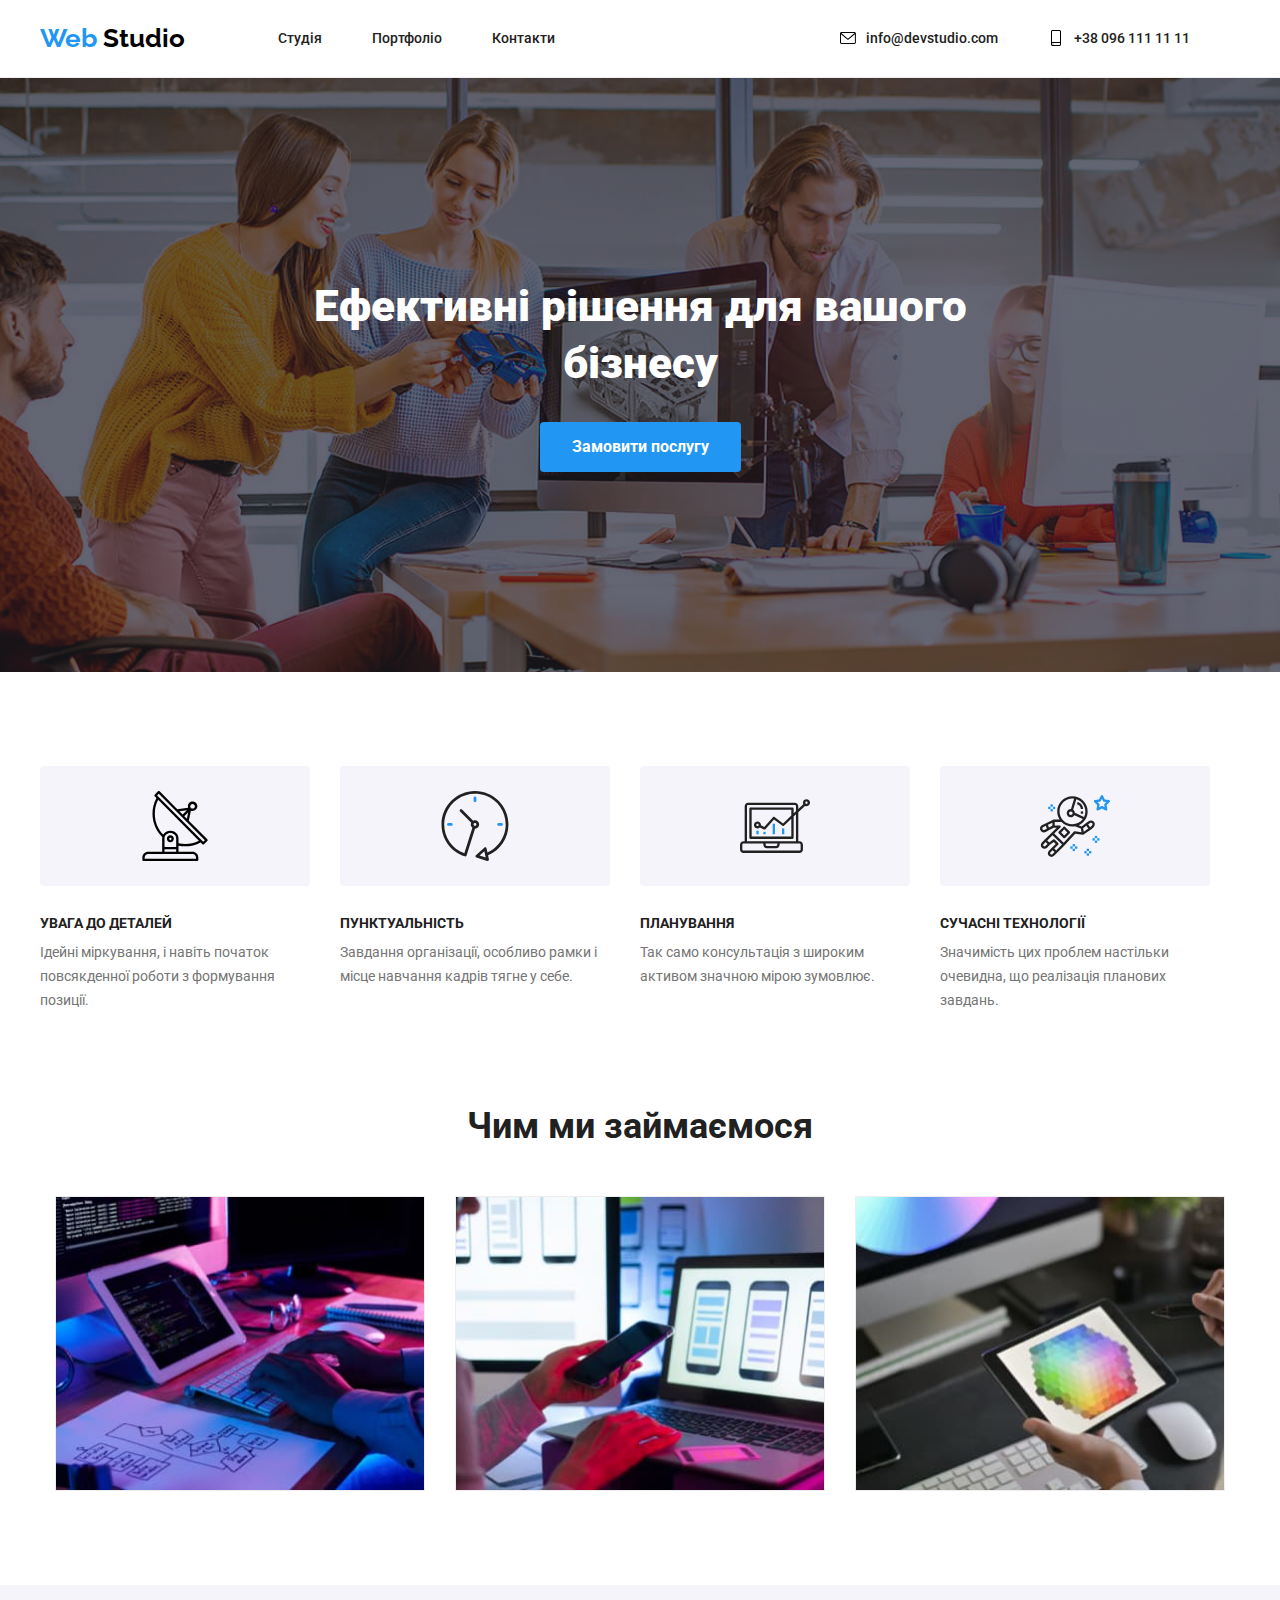
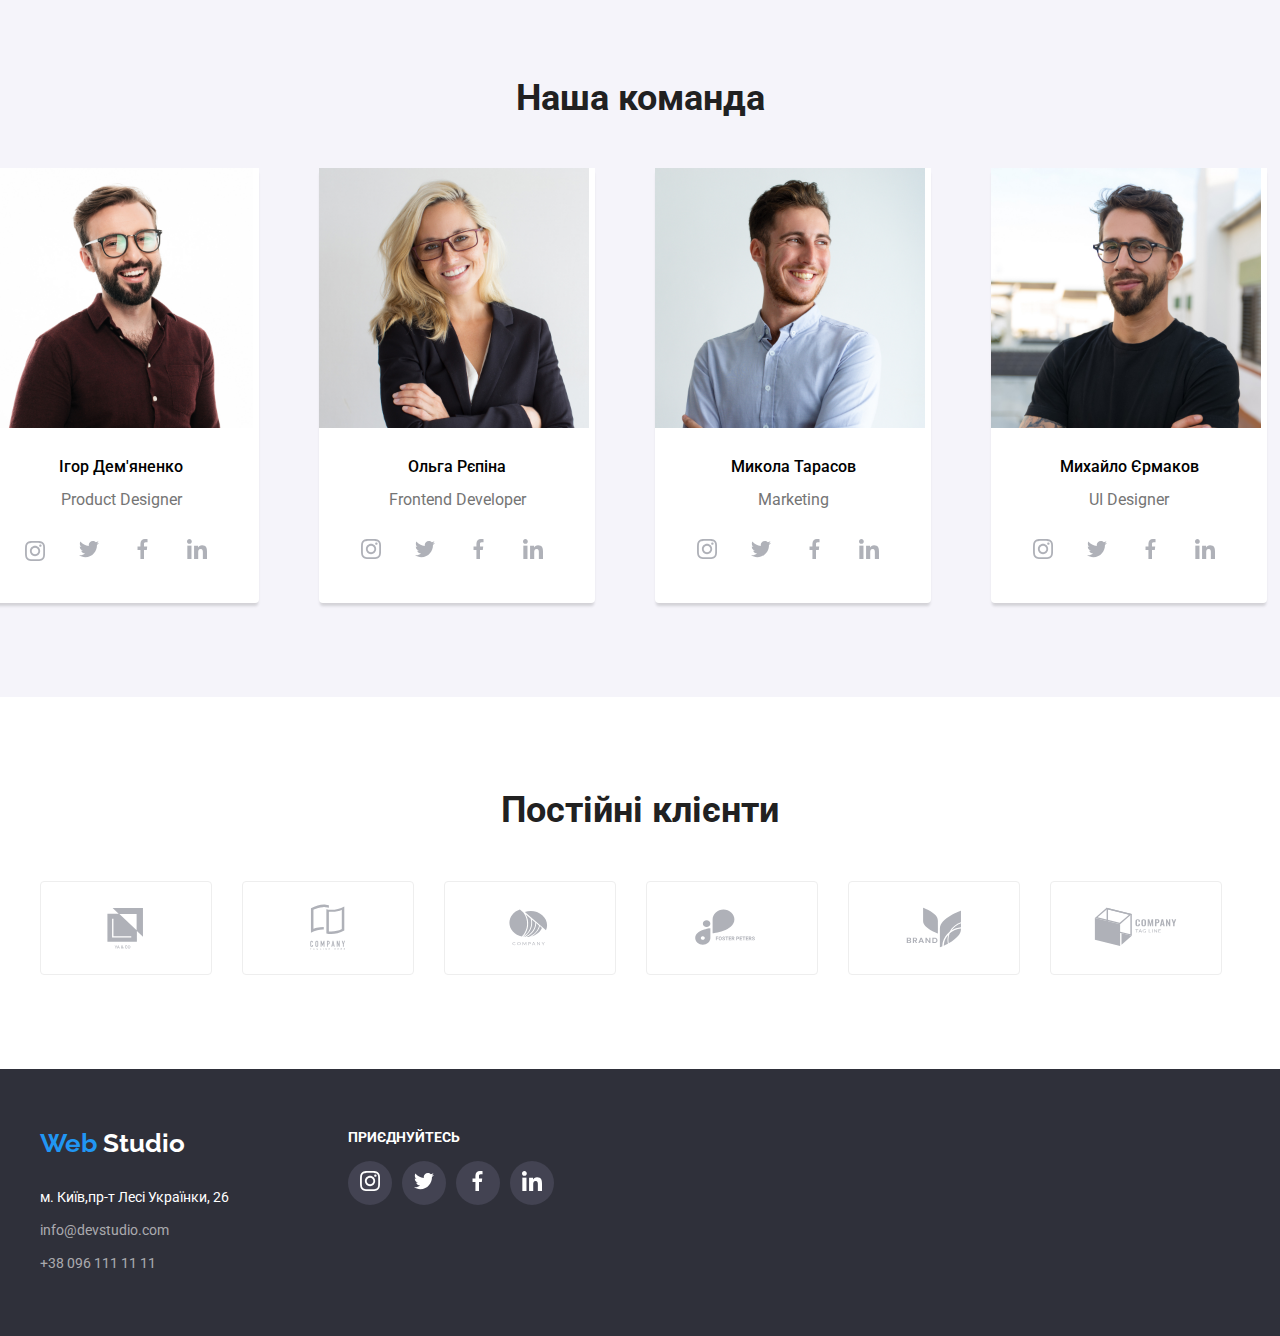
==== commit 88d4082f: "fixed with validator" ====
--- a/index.html
+++ b/index.html
@@ -147,7 +147,6 @@
                   <svg class="contacts-block-icon">
                     <use href="./images/icons.svg#icon-instagram"></use>
                   </svg>
-                  </a>
                 </li>
                 <li class="contacts-block-item">
                   <a href="https://twitter.com">
@@ -296,44 +295,44 @@
               <svg class="card-icon card-icon_small">
                 <use href="./images/icons.svg#icon-group"></use>
               </svg>
-          </li>
-          </li>
-          <div class="permanent-clients-card">
-            <li class="card card_small">
+            </div>
+          </li>
+          <li class="permanent-clients-card">
+            <div class="card card_small">
               <svg class="card-icon card-icon_small">
                 <use href="./images/icons.svg#icon-company"></use>
               </svg>
-            </li>
-          </div>
-          <div class="permanent-clients-card">
-            <li class="card card_small">
+            </div>
+          </li>
+          <li class="permanent-clients-card">
+            <div class="card card_small">
               <svg class="card-icon card-icon_small">
                 <use href="./images/icons.svg#icon-company-2"></use>
               </svg>
-            </li>
-          </div>
-          <div class="permanent-clients-card">
-            <li class="card card_small">
+            </div>
+          </li>
+          <li class="permanent-clients-card">
+            <div class="card card_small">
               <svg class="card-icon card-icon_small">
                 <use href="./images/icons.svg#icon-foster-peters"></use>
               </svg>
-            </li>
-          </div>
-          <div class="permanent-clients-card">
-            <li class="card card_small">
+            </div>
+          </li>
+          <li class="permanent-clients-card">
+            <div class="card card_small">
               <svg class="card-icon card-icon_small">
                 <use href="./images/icons.svg#icon-brand"></use>
               </svg>
-            </li>
-          </div>
-          <div class="permanent-clients-card">
-            <li class="card card_small">
+            </div>
+          </li>
+          <li class="permanent-clients-card">
+            <div class="card card_small">
               <svg class="card-icon card-icon_small">
                 <use href="./images/icons.svg#icon-tag-line"></use>
               </svg>
-            </li>
+            </div>
+          </li>
         </ul>
-      </div>
       </div>
     </section>
   </main>
--- a/css/styles.css
+++ b/css/styles.css
@@ -8,8 +8,8 @@
   --team-back-color: #f5f4fa;
   --sub-text-color: #757575;
   --border-color: #eee;
-  --overlay: rgba(47, 48, 58, 0.4);
   --default-icon-color: #AFB1B8;
+  --icon-back-color: #434352;
 }
 
 h1,
@@ -214,10 +214,12 @@
 }
 
 .business-block {
-  background-image: linear-gradient(to right,rgba(47, 48, 58, 0.4), rgba(47, 48, 58, 0.4), #2F303A), url("../images/section-background.png");
+  background-image: linear-gradient(to right,rgba(47, 48, 58, 0.4), rgba(47, 48, 58, 0.4)), url("../images/section-background.png");
   background-repeat: no-repeat;
   background-position: center;
   padding: 200px 0;
+  max-width: 1600px;
+  margin: 0 auto;
 }
 .business-content {
   display: flex;
@@ -354,8 +356,10 @@
 }
 
 .contacts-block-item_transparent {
-  background-color: var(--main-back-color);
-  opacity: 0.1;
+  background-color: var(--icon-back-color);
+}
+.contacts-block-item_transparent svg{
+  fill: var(--main-back-color);
 }
 
 .contacts-block-icon {
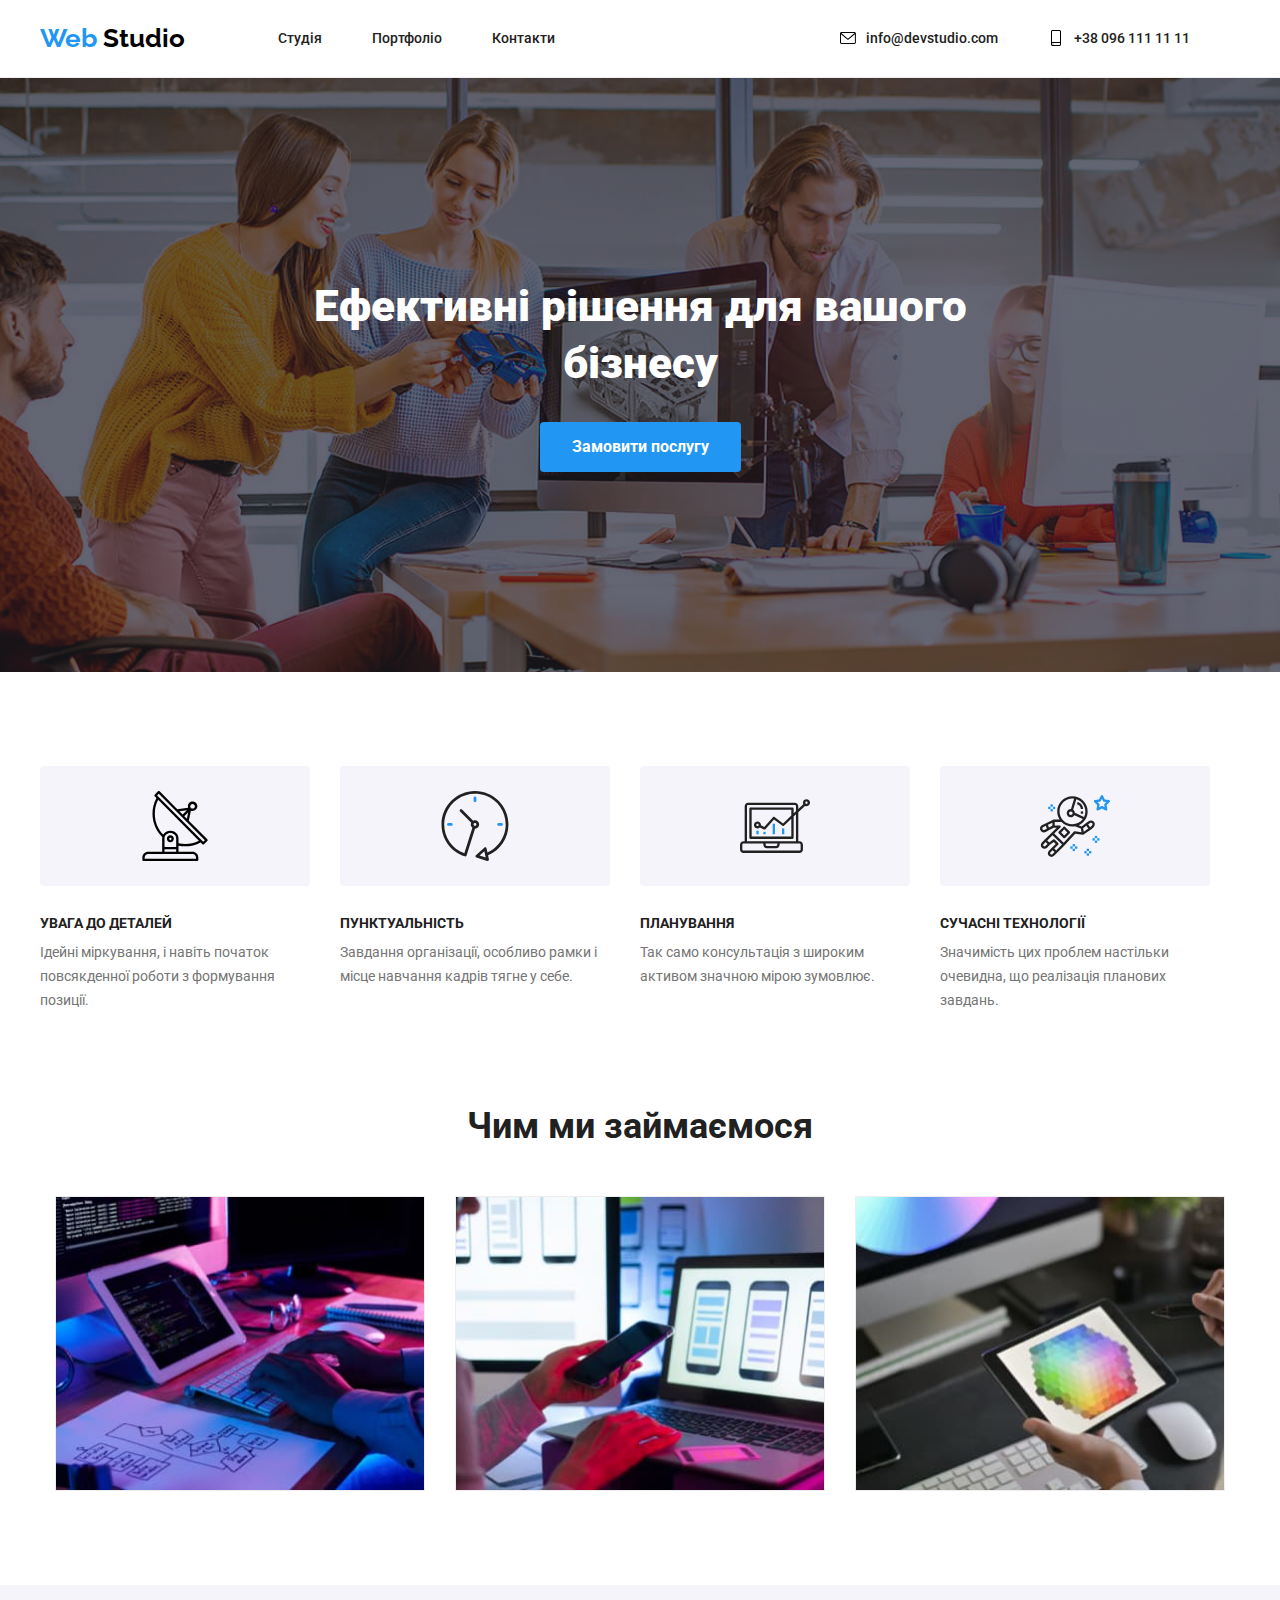
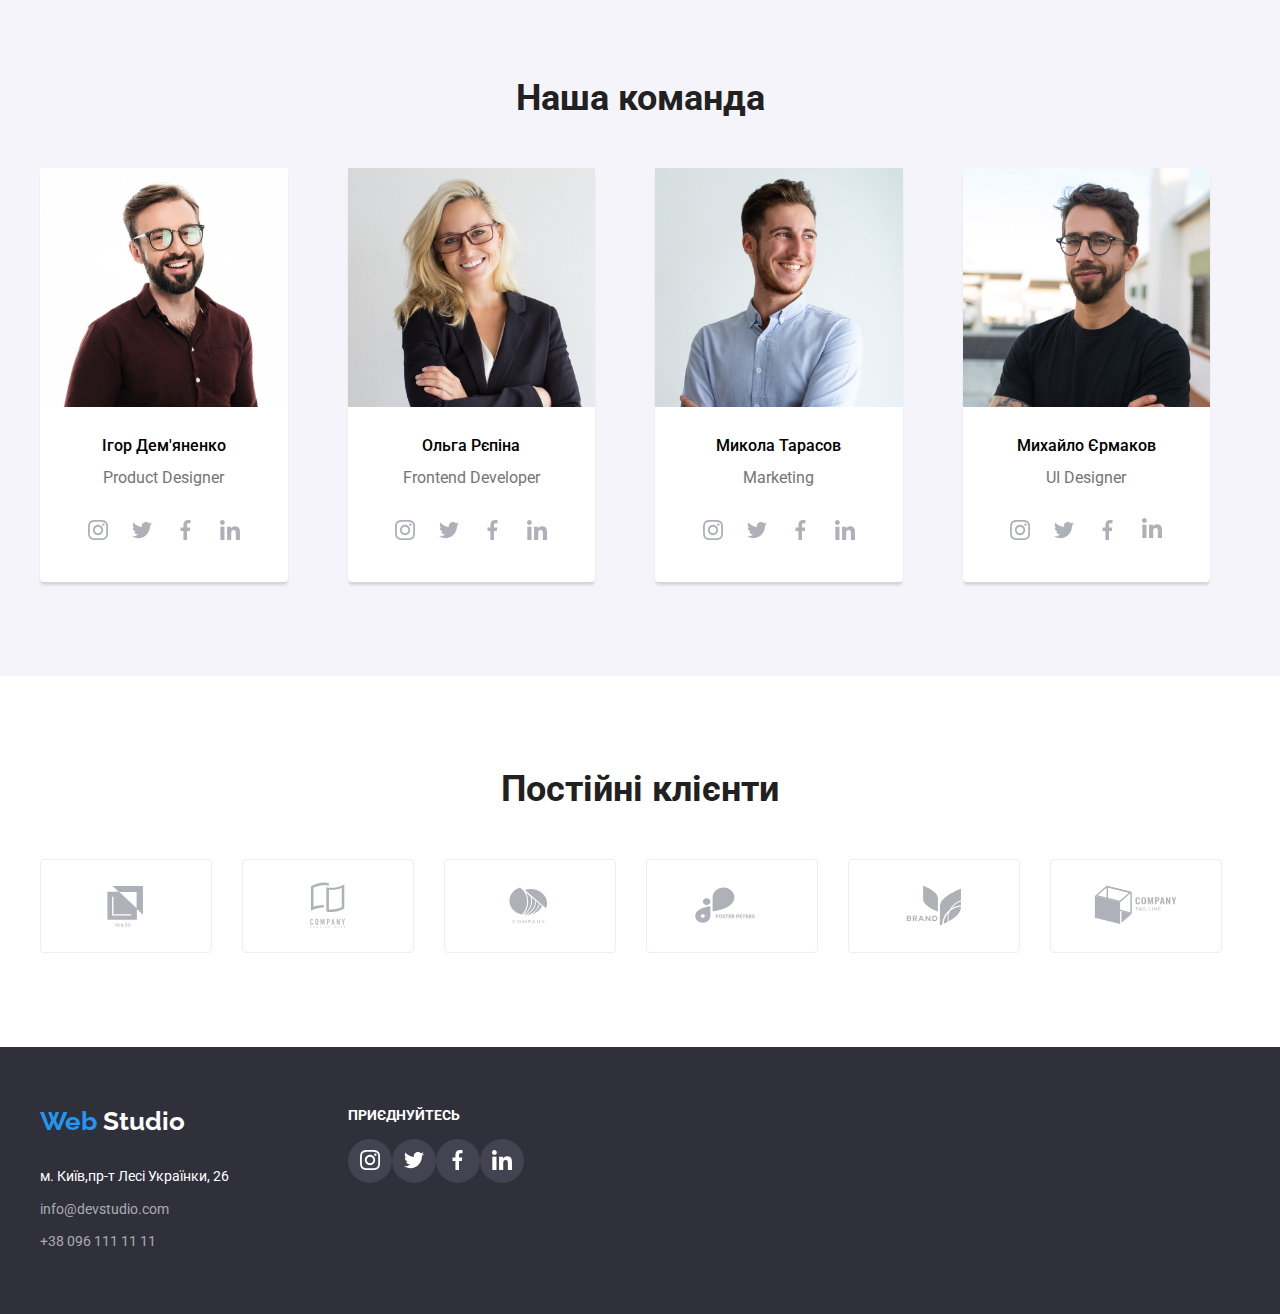
==== commit d14117f5: "fixed links" ====
--- a/index.html
+++ b/index.html
@@ -1,401 +1,448 @@
 <!DOCTYPE html>
 <html lang="uk">
+  <head>
+    <meta charset="UTF-8" />
+    <meta http-equiv="X-UA-Compatible" content="IE=edge" />
+    <meta name="viewport" content="width=, initial-scale=1.0" />
+    <title>Document</title>
+    <link rel="preconnect" href="https://fonts.googleapis.com" />
+    <link rel="preconnect" href="https://fonts.gstatic.com" crossorigin />
 
-<head>
-  <meta charset="UTF-8" />
-  <meta http-equiv="X-UA-Compatible" content="IE=edge" />
-  <meta name="viewport" content="width=, initial-scale=1.0" />
-  <title>Document</title>
-  <link rel="preconnect" href="https://fonts.googleapis.com" />
-  <link rel="preconnect" href="https://fonts.gstatic.com" crossorigin />
+    <link
+      href="https://fonts.googleapis.com/css2?family=Raleway:wght@700&family=Roboto:wght@400;500;700;900&display=swap"
+      rel="stylesheet"
+    />
+    <link
+      rel="stylesheet"
+      href="https://cdnjs.cloudflare.com/ajax/libs/modern-normalize/1.1.0/modern-normalize.min.css"
+      integrity="sha512-wpPYUAdjBVSE4KJnH1VR1HeZfpl1ub8YT/NKx4PuQ5NmX2tKuGu6U/JRp5y+Y8XG2tV+wKQpNHVUX03MfMFn9Q=="
+      crossorigin="anonymous"
+      referrerpolicy="no-referrer"
+    />
+    <link rel="stylesheet" href="css/styles.css" />
+  </head>
 
-  <link href="https://fonts.googleapis.com/css2?family=Raleway:wght@700&family=Roboto:wght@400;500;700;900&display=swap"
-    rel="stylesheet" />
-  <link rel="stylesheet" href="https://cdnjs.cloudflare.com/ajax/libs/modern-normalize/1.1.0/modern-normalize.min.css"
-    integrity="sha512-wpPYUAdjBVSE4KJnH1VR1HeZfpl1ub8YT/NKx4PuQ5NmX2tKuGu6U/JRp5y+Y8XG2tV+wKQpNHVUX03MfMFn9Q=="
-    crossorigin="anonymous" referrerpolicy="no-referrer" />
-  <link rel="stylesheet" href="css/styles.css" />
-</head>
+  <body class="page">
+    <!-- Header -->
+    <header class="header">
+      <div class="container">
+        <nav class="nav">
+          <div class="nav-left">
+            <a href="index.html" class="logo header-logo">
+              <span class="logo-1">Web</span>
+              <span class="logo-2">Studio</span>
+            </a>
+            <ul class="links">
+              <li><a href="index.html" class="link">Cтудія</a></li>
+              <li><a href="portfolio.html" class="link">Портфоліо</a></li>
+              <li><a href="#" class="link">Контакти</a></li>
+            </ul>
+          </div>
+          <div class="nav-right">
+            <ul class="links">
+              <li class="header-link">
+                <svg class="header-icon">
+                  <use href="./images/icons.svg#icon-envelope"></use>
+                </svg>
+                <a href="mailto:info@devstudio.com" class="link"
+                  >info@devstudio.com</a
+                >
+              </li>
+              <li class="header-link">
+                <svg class="header-icon">
+                  <use href="./images/icons.svg#icon-smartphone"></use>
+                </svg>
+                <a href="tel:+380961111111" class="link">+38 096 111 11 11</a>
+              </li>
+            </ul>
+          </div>
+        </nav>
+      </div>
+    </header>
+    <!-- Content -->
+    <main>
+      <section class="section business-block">
+        <div class="container">
+          <div class="business-content">
+            <h1 class="hero-title">Ефективні рішення для вашого бізнесу</h1>
+            <button class="button">Замовити послугу</button>
+          </div>
+        </div>
+      </section>
+      <section class="section section-priority">
+        <div class="container">
+          <h2 hidden>Переваги роботи з нами</h2>
+          <ul class="list list-priority">
+            <li class="priority-item">
+              <div class="card">
+                <svg class="card-icon">
+                  <use href="./images/icons.svg#icon-antenna"></use>
+                </svg>
+              </div>
+              <h3 class="list-title">УВАГА ДО ДЕТАЛЕЙ</h3>
+              <p class="text">
+                Ідейні міркування, і навіть початок повсякденної роботи з
+                формування позиції.
+              </p>
+            </li>
+            <li class="priority-item">
+              <div class="card">
+                <svg class="card-icon">
+                  <use href="./images/icons.svg#icon-clock"></use>
+                </svg>
+              </div>
+              <h3 class="list-title">ПУНКТУАЛЬНІСТЬ</h3>
+              <p class="text">
+                Завдання організації, особливо рамки і місце навчання кадрів
+                тягне у себе.
+              </p>
+            </li>
+            <li class="priority-item">
+              <div class="card">
+                <svg class="card-icon">
+                  <use href="./images/icons.svg#icon-diagram"></use>
+                </svg>
+              </div>
+              <h3 class="list-title">ПЛАНУВАННЯ</h3>
+              <p class="text">
+                Так само консультація з широким активом значною мірою зумовлює.
+              </p>
+            </li>
+            <li class="priority-item">
+              <div class="card">
+                <svg class="card-icon">
+                  <use href="./images/icons.svg#icon-astronaut"></use>
+                </svg>
+              </div>
+              <h3 class="list-title">СУЧАСНІ ТЕХНОЛОГІЇ</h3>
+              <p class="text">
+                Значимість цих проблем настільки очевидна, що реалізація
+                планових завдань.
+              </p>
+            </li>
+          </ul>
+        </div>
+      </section>
+      <section class="section">
+        <div class="container">
+          <h2 class="title">Чим ми займаємося</h2>
 
-<body class="page">
-  <!-- Header -->
-  <header class="header">
-    <div class="container">
-      <nav class="nav">
-        <div class="nav-left">
-          <a href="index.html" class="logo header-logo">
-            <span class="logo-1">Web</span>
-            <span class="logo-2">Studio</span>
-          </a>
-          <ul class="links">
-            <li><a href="index.html" class="link">Cтудія</a></li>
-            <li><a href="portfolio.html" class="link">Портфоліо</a></li>
-            <li><a href="#" class="link">Контакти</a></li>
+          <ul class="list list-images">
+            <li class="list-image">
+              <img
+                src="images/img-3.jpg"
+                alt="розробник працює над кодом"
+                width="370"
+              />
+            </li>
+            <li class="list-image">
+              <img
+                src="images/img-1.jpg"
+                alt="людина розробляє додатки для телефонів"
+                width="370"
+              />
+            </li>
+            <li class="list-image">
+              <img
+                src="images/img-2.jpg"
+                alt="дизайнер підбирає гамму кольорів"
+                width="370"
+              />
+            </li>
           </ul>
         </div>
-        <div class="nav-right">
-          <ul class="links">
-            <li class="header-link">
-              <svg class="header-icon">
-                <use href="./images/icons.svg#icon-envelope"></use>
-              </svg>
-              <a href="mailto:info@devstudio.com" class="link">info@devstudio.com</a>
-            </li>
-            <li class="header-link">
-              <svg class="header-icon">
-                <use href="./images/icons.svg#icon-smartphone"></use>
-              </svg>
-              <a href="tel:+380961111111" class="link">+38 096 111 11 11</a>
+      </section>
+      <section class="section team-block">
+        <div class="container">
+          <h2 class="title">Наша команда</h2>
+          <ul class="list list-images">
+            <li class="stuff-card">
+              <img
+                src="./images/img1.jpg"
+                alt="хлопець в окулярах посміхається"
+                width="270"
+                height="260"
+              />
+              <div class="stuff-info">
+                <h3 class="stuff-title">Ігор Дем'яненко</h3>
+                <p class="text stuff-info-prof">Product Designer</p>
+                <ul class="contacts-block">
+                  <li class="contacts-block-item">
+                    <svg class="contacts-block-icon">
+                      <use href="./images/icons.svg#icon-instagram"></use>
+                    </svg>
+                  </li>
+                  <li class="contacts-block-item">
+                    <a href="https://twitter.com" class="contacts-block-item">
+                      <svg class="contacts-block-icon">
+                        <use href="./images/icons.svg#icon-twitter"></use>
+                      </svg>
+                    </a>
+                  </li>
+                  <li class="contacts-block-item">
+                    <a href="https://facebook.com" class="contacts-block-item">
+                      <svg class="contacts-block-icon">
+                        <use href="./images/icons.svg#icon-facebook"></use>
+                      </svg>
+                    </a>
+                  </li>
+                  <li class="contacts-block-item">
+                    <a href="https://linkedin.com" class="contacts-block-item">
+                      <svg class="contacts-block-icon">
+                        <use href="./images/icons.svg#icon-linkedin"></use>
+                      </svg>
+                    </a>
+                  </li>
+                </ul>
+              </div>
+            </li>
+            <li class="stuff-card">
+              <img
+                src="./images/img2.jpg"
+                alt="дівчина зі світлим волоссям"
+                width="270"
+                height="260"
+              />
+              <div class="stuff-info">
+                <h3 class="stuff-title">Ольга Рєпіна</h3>
+                <p class="text stuff-info-prof">Frontend Developer</p>
+                <ul class="contacts-block">
+                  <li class="contacts-block-item">
+                    <a href="https://instagram.com" class="contacts-block-item">
+                      <svg class="contacts-block-icon">
+                        <use href="./images/icons.svg#icon-instagram"></use>
+                      </svg>
+                    </a>
+                  </li>
+                  <li class="contacts-block-item">
+                    <a href="https://twitter.com" class="contacts-block-item">
+                      <svg class="contacts-block-icon">
+                        <use href="./images/icons.svg#icon-twitter"></use>
+                      </svg>
+                    </a>
+                  </li>
+                  <li class="contacts-block-item">
+                    <a href="https://facebook.com" class="contacts-block-item">
+                      <svg class="contacts-block-icon">
+                        <use href="./images/icons.svg#icon-facebook"></use>
+                      </svg>
+                    </a>
+                  </li>
+                  <li class="contacts-block-item">
+                    <a href="https://linkedin.com" class="contacts-block-item">
+                      <svg class="contacts-block-icon">
+                        <use href="./images/icons.svg#icon-linkedin"></use>
+                      </svg>
+                    </a>
+                  </li>
+                </ul>
+              </div>
+            </li>
+            <li class="stuff-card">
+              <img
+                src="./images/img3.jpg"
+                alt="хлопець в сорочці"
+                width="270"
+                height="260"
+              />
+              <div class="stuff-info">
+                <h3 class="stuff-title">Микола Тарасов</h3>
+                <p class="text stuff-info-prof">Marketing</p>
+                <ul class="contacts-block">
+                  <li class="contacts-block-item">
+                    <a href="https://instagram.com" class="contacts-block-item">
+                      <svg class="contacts-block-icon">
+                        <use href="./images/icons.svg#icon-instagram"></use>
+                      </svg>
+                    </a>
+                  </li>
+                  <li class="contacts-block-item">
+                    <a href="https://twitter.com" class="contacts-block-item">
+                      <svg class="contacts-block-icon">
+                        <use href="./images/icons.svg#icon-twitter"></use>
+                      </svg>
+                    </a>
+                  </li>
+                  <li class="contacts-block-item">
+                    <a href="https://facebook.com" class="contacts-block-item">
+                      <svg class="contacts-block-icon">
+                        <use href="./images/icons.svg#icon-facebook"></use>
+                      </svg>
+                    </a>
+                  </li>
+                  <li class="contacts-block-item">
+                    <a href="https://linkedin.com" class="contacts-block-item">
+                      <svg class="contacts-block-icon">
+                        <use href="./images/icons.svg#icon-linkedin"></use>
+                      </svg>
+                    </a>
+                  </li>
+                </ul>
+              </div>
+            </li>
+            <li class="stuff-card">
+              <img
+                src="./images/img4.jpg"
+                alt="чоловік в чорному одязі"
+                width="270"
+                height="260"
+              />
+              <div class="stuff-info">
+                <h3 class="stuff-title">Михайло Єрмаков</h3>
+                <p class="text stuff-info-prof">UI Designer</p>
+                <ul class="contacts-block">
+                  <li class="contacts-block-item">
+                    <a href="https://instagram.com" class="contacts-block-item">
+                      <svg class="contacts-block-icon">
+                        <use href="./images/icons.svg#icon-instagram"></use>
+                      </svg>
+                    </a>
+                  </li>
+                  <li class="contacts-block-item">
+                    <a href="https://twitter.com" class="contacts-block-item">
+                      <svg class="contacts-block-icon">
+                        <use href="./images/icons.svg#icon-twitter"></use>
+                      </svg>
+                    </a>
+                  </li>
+                  <li class="contacts-block-item">
+                    <a href="https://facebook.com" class="contacts-block-item">
+                      <svg class="contacts-block-icon">
+                        <use href="./images/icons.svg#icon-facebook"></use>
+                      </svg>
+                    </a>
+                  </li>
+                  <li class="contacts-block-item">
+                    <a href="https://linkedin.com" class="">
+                      <svg class="contacts-block-icon">
+                        <use href="./images/icons.svg#icon-linkedin"></use>
+                      </svg>
+                    </a>
+                  </li>
+                </ul>
+              </div>
             </li>
           </ul>
         </div>
-      </nav>
-    </div>
-  </header>
-  <!-- Content -->
-  <main>
-    <section class="section business-block">
+      </section>
+      <section class="section">
+        <div class="container">
+          <h5 class="title permanent-clients-title">Постійні клієнти</h5>
+          <ul class="card-block">
+            <li class="permanent-clients-card">
+              <div class="card card_small">
+                <svg class="card-icon card-icon_small">
+                  <use href="./images/icons.svg#icon-group"></use>
+                </svg>
+              </div>
+            </li>
+            <li class="permanent-clients-card">
+              <div class="card card_small">
+                <svg class="card-icon card-icon_small">
+                  <use href="./images/icons.svg#icon-company"></use>
+                </svg>
+              </div>
+            </li>
+            <li class="permanent-clients-card">
+              <div class="card card_small">
+                <svg class="card-icon card-icon_small">
+                  <use href="./images/icons.svg#icon-company-2"></use>
+                </svg>
+              </div>
+            </li>
+            <li class="permanent-clients-card">
+              <div class="card card_small">
+                <svg class="card-icon card-icon_small">
+                  <use href="./images/icons.svg#icon-foster-peters"></use>
+                </svg>
+              </div>
+            </li>
+            <li class="permanent-clients-card">
+              <div class="card card_small">
+                <svg class="card-icon card-icon_small">
+                  <use href="./images/icons.svg#icon-brand"></use>
+                </svg>
+              </div>
+            </li>
+            <li class="permanent-clients-card">
+              <div class="card card_small">
+                <svg class="card-icon card-icon_small">
+                  <use href="./images/icons.svg#icon-tag-line"></use>
+                </svg>
+              </div>
+            </li>
+          </ul>
+        </div>
+      </section>
+    </main>
+    <!-- Footer -->
+    <footer class="footer">
       <div class="container">
-        <div class="business-content">
-          <h1 class="hero-title">Ефективні рішення для вашого бізнесу</h1>
-          <button class="button">Замовити послугу</button>
-        </div>
-      </div>
-    </section>
-    <section class="section section-priority">
-      <div class="container">
-        <h2 hidden>Переваги роботи з нами</h2>
-        <ul class="list list-priority">
-          <li class="priority-item">
-            <div class="card">
-              <svg class="card-icon">
-                <use href="./images/icons.svg#icon-antenna"></use>
-              </svg>
-            </div>
-            <h3 class="list-title">УВАГА ДО ДЕТАЛЕЙ</h3>
-            <p class="text">
-              Ідейні міркування, і навіть початок повсякденної роботи з
-              формування позиції.
-            </p>
-          </li>
-          <li class="priority-item">
-            <div class="card">
-              <svg class="card-icon">
-                <use href="./images/icons.svg#icon-clock"></use>
-              </svg>
-            </div>
-            <h3 class="list-title">ПУНКТУАЛЬНІСТЬ</h3>
-            <p class="text">
-              Завдання організації, особливо рамки і місце навчання кадрів
-              тягне у себе.
-            </p>
-          </li>
-          <li class="priority-item">
-            <div class="card">
-              <svg class="card-icon">
-                <use href="./images/icons.svg#icon-diagram"></use>
-              </svg>
-            </div>
-            <h3 class="list-title">ПЛАНУВАННЯ</h3>
-            <p class="text">
-              Так само консультація з широким активом значною мірою зумовлює.
-            </p>
-          </li>
-          <li class="priority-item">
-            <div class="card">
-              <svg class="card-icon">
-                <use href="./images/icons.svg#icon-astronaut"></use>
-              </svg>
-            </div>
-            <h3 class="list-title">СУЧАСНІ ТЕХНОЛОГІЇ</h3>
-            <p class="text">
-              Значимість цих проблем настільки очевидна, що реалізація
-              планових завдань.
-            </p>
-          </li>
-        </ul>
-      </div>
-    </section>
-    <section class="section">
-      <div class="container">
-        <h2 class="title">Чим ми займаємося</h2>
-
-        <ul class="list list-images">
-          <li class="list-image">
-            <img src="images/img-3.jpg" alt="розробник працює над кодом" width="370" />
-          </li>
-          <li class="list-image">
-            <img src="images/img-1.jpg" alt="людина розробляє додатки для телефонів" width="370" />
-          </li>
-          <li class="list-image">
-            <img src="images/img-2.jpg" alt="дизайнер підбирає гамму кольорів" width="370" />
-          </li>
-        </ul>
-      </div>
-    </section>
-    <section class="section team-block">
-      <div class="container">
-        <h2 class="title">Наша команда</h2>
-        <ul class="list list-images">
-          <li class="stuff-card">
-            <img src="./images/img1.jpg" alt="хлопець в окулярах посміхається" width="270" height="260" />
-            <div class="stuff-info">
-              <h3 class="stuff-title">Ігор Дем'яненко</h3>
-              <p class="text stuff-info-prof">Product Designer</p>
-              <ul class="contacts-block">
-                <li class="contacts-block-item">
+        <div class="footer-wrapper">
+          <div class="footer-info">
+            <a href="index.html" class="logo footer-logo">
+              <span class="logo-1">Web</span>
+              <span class="logo-3">Studio</span>
+            </a>
+            <address class="address-view">
+              <ul>
+                <li class="footer-link footer-links">
+                  <a
+                    href="https://goo.gl/maps/7U3RjN2kpvTRgzjR8"
+                    target="_blank"
+                    rel="noreferrer noopener"
+                    class="navigation"
+                    >м. Київ,пр-т Лесі Українки, 26</a
+                  >
+                </li>
+                <li class="footer-link footer-links">
+                  <a href="mailto:info@devstudio.com" class="address"
+                    >info@devstudio.com</a
+                  >
+                </li>
+                <li class="footer-link footer-links">
+                  <a href="tel:+380961111111" class="address"
+                    >+38 096 111 11 11</a
+                  >
+                </li>
+              </ul>
+            </address>
+          </div>
+          <div class="footer-contacts">
+            <h4 class="footer-contacts-title">Приєднуйтесь</h4>
+            <ul class="contacts-block">
+              <li class="contacts-block-item contacts-block-item_transparent">
+                <a href="https://instagram.com">
                   <svg class="contacts-block-icon">
                     <use href="./images/icons.svg#icon-instagram"></use>
                   </svg>
-                </li>
-                <li class="contacts-block-item">
-                  <a href="https://twitter.com">
-                    <svg class="contacts-block-icon">
-                      <use href="./images/icons.svg#icon-twitter"></use>
-                    </svg>
-                  </a>
-                </li>
-                <li class="contacts-block-item">
-                  <a href="https://facebook.com">
-                    <svg class="contacts-block-icon">
-                      <use href="./images/icons.svg#icon-facebook"></use>
-                    </svg>
-                  </a>
-                </li>
-                <li class="contacts-block-item">
-                  <a href="https://linkedin.com">
-                    <svg class="contacts-block-icon">
-                      <use href="./images/icons.svg#icon-linkedin"></use>
-                    </svg>
-                  </a>
-                </li>
-              </ul>
-            </div>
-          </li>
-          <li class="stuff-card">
-            <img src="./images/img2.jpg" alt="дівчина зі світлим волоссям" width="270" height="260" />
-            <div class="stuff-info">
-              <h3 class="stuff-title">Ольга Рєпіна</h3>
-              <p class="text stuff-info-prof">Frontend Developer</p>
-              <ul class="contacts-block">
-                <li class="contacts-block-item">
-                  <a href="https://instagram.com">
-                    <svg class="contacts-block-icon">
-                      <use href="./images/icons.svg#icon-instagram"></use>
-                    </svg>
-                  </a>
-                </li>
-                <li class="contacts-block-item">
-                  <a href="https://twitter.com">
-                    <svg class="contacts-block-icon">
-                      <use href="./images/icons.svg#icon-twitter"></use>
-                    </svg>
-                  </a>
-                </li>
-                <li class="contacts-block-item">
-                  <a href="https://facebook.com">
-                    <svg class="contacts-block-icon">
-                      <use href="./images/icons.svg#icon-facebook"></use>
-                    </svg>
-                  </a>
-                </li>
-                <li class="contacts-block-item">
-                  <a href="https://linkedin.com">
-                    <svg class="contacts-block-icon">
-                      <use href="./images/icons.svg#icon-linkedin"></use>
-                    </svg>
-                  </a>
-                </li>
-              </ul>
-            </div>
-          </li>
-          <li class="stuff-card">
-            <img src="./images/img3.jpg" alt="хлопець в сорочці" width="270" height="260" />
-            <div class="stuff-info">
-              <h3 class="stuff-title">Микола Тарасов</h3>
-              <p class="text stuff-info-prof">Marketing</p>
-              <ul class="contacts-block">
-                <li class="contacts-block-item">
-                  <a href="https://instagram.com">
-                    <svg class="contacts-block-icon">
-                      <use href="./images/icons.svg#icon-instagram"></use>
-                    </svg>
-                  </a>
-                </li>
-                <li class="contacts-block-item">
-                  <a href="https://twitter.com">
-                    <svg class="contacts-block-icon">
-                      <use href="./images/icons.svg#icon-twitter"></use>
-                    </svg>
-                  </a>
-                </li>
-                <li class="contacts-block-item">
-                  <a href="https://facebook.com">
-                    <svg class="contacts-block-icon">
-                      <use href="./images/icons.svg#icon-facebook"></use>
-                    </svg>
-                  </a>
-                </li>
-                <li class="contacts-block-item">
-                  <a href="https://linkedin.com">
-                    <svg class="contacts-block-icon">
-                      <use href="./images/icons.svg#icon-linkedin"></use>
-                    </svg>
-                  </a>
-                </li>
-              </ul>
-            </div>
-          </li>
-          <li class="stuff-card">
-            <img src="./images/img4.jpg" alt="чоловік в чорному одязі" width="270" height="260" />
-            <div class="stuff-info">
-              <h3 class="stuff-title">Михайло Єрмаков</h3>
-              <p class="text stuff-info-prof">UI Designer</p>
-              <ul class="contacts-block">
-                <li class="contacts-block-item">
-                  <a href="https://instagram.com">
-                    <svg class="contacts-block-icon">
-                      <use href="./images/icons.svg#icon-instagram"></use>
-                    </svg>
-                  </a>
-                </li>
-                <li class="contacts-block-item">
-                  <a href="https://twitter.com">
-                    <svg class="contacts-block-icon">
-                      <use href="./images/icons.svg#icon-twitter"></use>
-                    </svg>
-                  </a>
-                </li>
-                <li class="contacts-block-item">
-                  <a href="https://facebook.com">
-                    <svg class="contacts-block-icon">
-                      <use href="./images/icons.svg#icon-facebook"></use>
-                    </svg>
-                  </a>
-                </li>
-                <li class="contacts-block-item">
-                  <a href="https://linkedin.com">
-                    <svg class="contacts-block-icon">
-                      <use href="./images/icons.svg#icon-linkedin"></use>
-                    </svg>
-                  </a>
-                </li>
-              </ul>
-            </div>
-          </li>
-        </ul>
+                </a>
+              </li>
+              <li class="contacts-block-item contacts-block-item_transparent">
+                <a href="https://twitter.com">
+                  <svg class="contacts-block-icon">
+                    <use href="./images/icons.svg#icon-twitter"></use>
+                  </svg>
+                </a>
+              </li>
+              <li class="contacts-block-item contacts-block-item_transparent">
+                <a href="https://facebook.com">
+                  <svg class="contacts-block-icon">
+                    <use href="./images/icons.svg#icon-facebook"></use>
+                  </svg>
+                </a>
+              </li>
+              <li class="contacts-block-item contacts-block-item_transparent">
+                <a href="https://linkedin.com">
+                  <svg class="contacts-block-icon">
+                    <use href="./images/icons.svg#icon-linkedin"></use>
+                  </svg>
+                </a>
+              </li>
+            </ul>
+          </div>
+        </div>
       </div>
-    </section>
-    <section class="section">
-      <div class="container">
-        <h5 class="title permanent-clients-title">Постійні клієнти</h5>
-        <ul class="card-block">
-          <li class="permanent-clients-card">
-            <div class="card card_small">
-              <svg class="card-icon card-icon_small">
-                <use href="./images/icons.svg#icon-group"></use>
-              </svg>
-            </div>
-          </li>
-          <li class="permanent-clients-card">
-            <div class="card card_small">
-              <svg class="card-icon card-icon_small">
-                <use href="./images/icons.svg#icon-company"></use>
-              </svg>
-            </div>
-          </li>
-          <li class="permanent-clients-card">
-            <div class="card card_small">
-              <svg class="card-icon card-icon_small">
-                <use href="./images/icons.svg#icon-company-2"></use>
-              </svg>
-            </div>
-          </li>
-          <li class="permanent-clients-card">
-            <div class="card card_small">
-              <svg class="card-icon card-icon_small">
-                <use href="./images/icons.svg#icon-foster-peters"></use>
-              </svg>
-            </div>
-          </li>
-          <li class="permanent-clients-card">
-            <div class="card card_small">
-              <svg class="card-icon card-icon_small">
-                <use href="./images/icons.svg#icon-brand"></use>
-              </svg>
-            </div>
-          </li>
-          <li class="permanent-clients-card">
-            <div class="card card_small">
-              <svg class="card-icon card-icon_small">
-                <use href="./images/icons.svg#icon-tag-line"></use>
-              </svg>
-            </div>
-          </li>
-        </ul>
-      </div>
-    </section>
-  </main>
-  <!-- Footer -->
-  <footer class="footer">
-    <div class="container">
-      <div class="footer-wrapper">
-        <div class="footer-info">
-          <a href="index.html" class="logo footer-logo">
-            <span class="logo-1">Web</span>
-            <span class="logo-3">Studio</span>
-          </a>
-          <address class="address-view">
-            <ul>
-              <li class="footer-link footer-links">
-                <a href="https://goo.gl/maps/7U3RjN2kpvTRgzjR8" target="_blank" rel="noreferrer noopener"
-                  class="navigation">м. Київ,пр-т Лесі Українки, 26</a>
-              </li>
-              <li class="footer-link footer-links">
-                <a href="mailto:info@devstudio.com" class="address">info@devstudio.com</a>
-              </li>
-              <li class="footer-link footer-links">
-                <a href="tel:+380961111111" class="address">+38 096 111 11 11</a>
-              </li>
-            </ul>
-          </address>
-        </div>
-        <div class="footer-contacts">
-          <h4 class="footer-contacts-title">Приєднуйтесь</h4>
-          <ul class="contacts-block">
-            <li class="contacts-block-item contacts-block-item_transparent">
-              <a href="https://instagram.com">
-                <svg class="contacts-block-icon">
-                  <use href="./images/icons.svg#icon-instagram"></use>
-                </svg>
-              </a>
-            </li>
-            <li class="contacts-block-item contacts-block-item_transparent">
-              <a href="https://twitter.com">
-                <svg class="contacts-block-icon">
-                  <use href="./images/icons.svg#icon-twitter"></use>
-                </svg>
-              </a>
-            </li>
-            <li class="contacts-block-item contacts-block-item_transparent">
-              <a href="https://facebook.com">
-                <svg class="contacts-block-icon">
-                  <use href="./images/icons.svg#icon-facebook"></use>
-                </svg>
-              </a>
-            </li>
-            <li class="contacts-block-item contacts-block-item_transparent">
-              <a href="https://linkedin.com">
-                <svg class="contacts-block-icon">
-                  <use href="./images/icons.svg#icon-linkedin"></use>
-                </svg>
-              </a>
-            </li>
-          </ul>
-        </div>
-      </div>
-    </div>
-  </footer>
-</body>
-
-</html>+    </footer>
+  </body>
+</html>
--- a/css/styles.css
+++ b/css/styles.css
@@ -8,7 +8,7 @@
   --team-back-color: #f5f4fa;
   --sub-text-color: #757575;
   --border-color: #eee;
-  --default-icon-color: #AFB1B8;
+  --default-icon-color: #afb1b8;
   --icon-back-color: #434352;
 }
 
@@ -214,7 +214,12 @@
 }
 
 .business-block {
-  background-image: linear-gradient(to right,rgba(47, 48, 58, 0.4), rgba(47, 48, 58, 0.4)), url("../images/section-background.png");
+  background-image: linear-gradient(
+      to right,
+      rgba(47, 48, 58, 0.4),
+      rgba(47, 48, 58, 0.4)
+    ),
+    url("../images/section-background.png");
   background-repeat: no-repeat;
   background-position: center;
   padding: 200px 0;
@@ -341,7 +346,7 @@
   align-items: center;
   width: 44px;
   height: 44px;
-  margin-right: 10px;
+  gap: 10px;
   border-radius: 50%;
 }
 
@@ -358,7 +363,7 @@
 .contacts-block-item_transparent {
   background-color: var(--icon-back-color);
 }
-.contacts-block-item_transparent svg{
+.contacts-block-item_transparent svg {
   fill: var(--main-back-color);
 }
 
@@ -446,4 +451,4 @@
 
 a {
   text-decoration: none;
-}+}
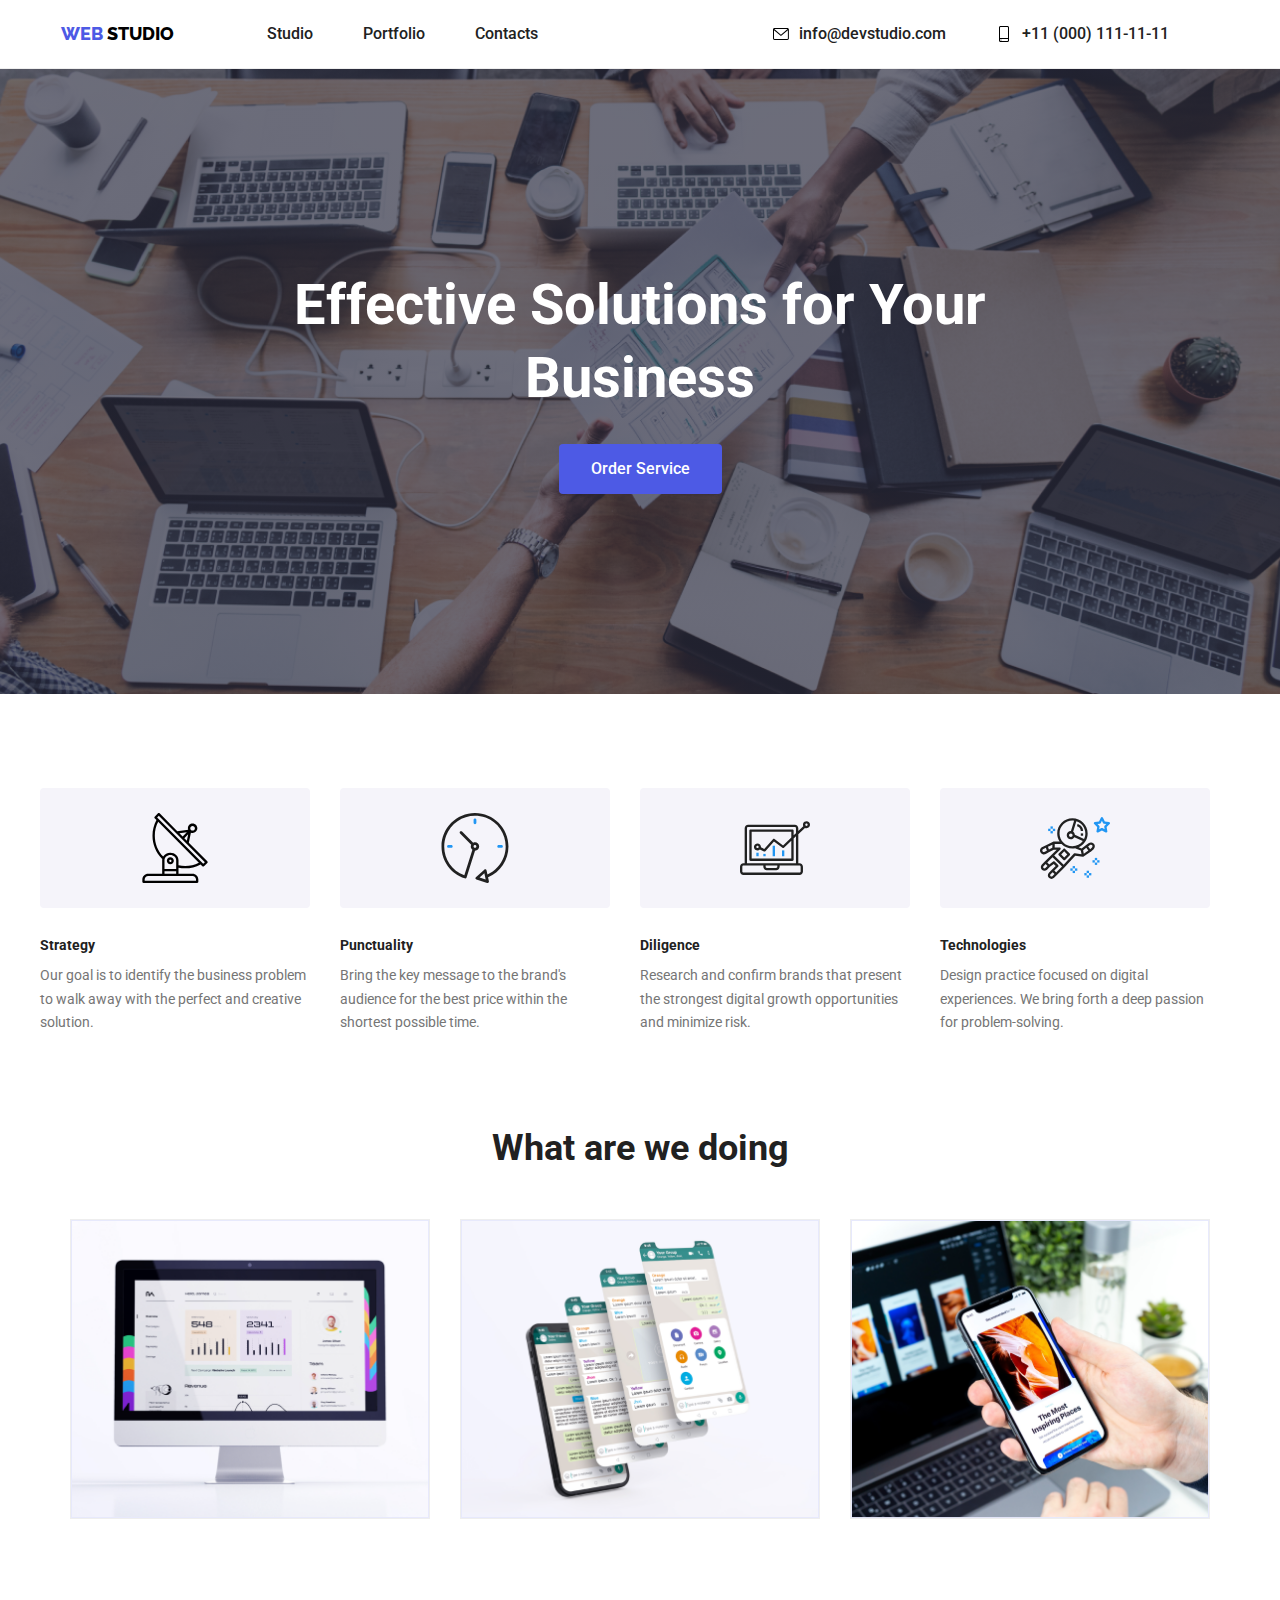
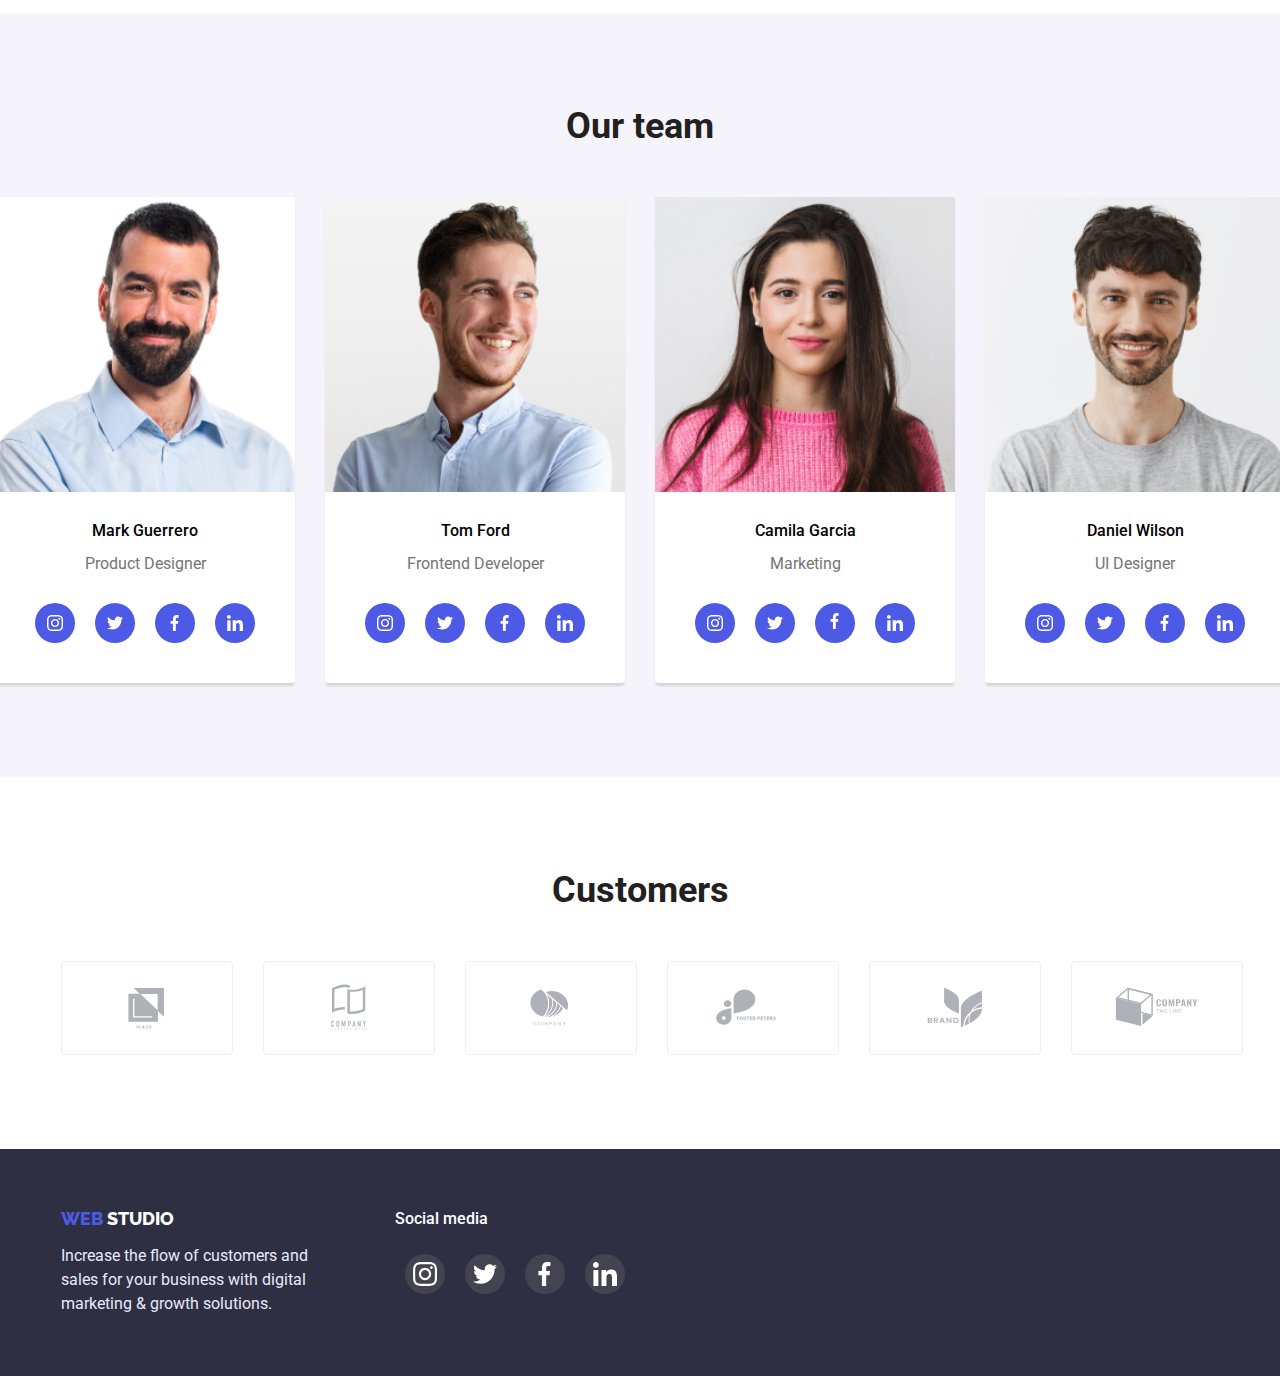
==== commit 6f9f7769: "fixed markup" ====
--- a/index.html
+++ b/index.html
@@ -29,13 +29,13 @@
         <nav class="nav">
           <div class="nav-left">
             <a href="index.html" class="logo header-logo">
-              <span class="logo-1">Web</span>
-              <span class="logo-2">Studio</span>
+              <span class="logo-1">WEB</span>
+              <span class="logo-2">STUDIO</span>
             </a>
             <ul class="links">
-              <li><a href="index.html" class="link">Cтудія</a></li>
-              <li><a href="portfolio.html" class="link">Портфоліо</a></li>
-              <li><a href="#" class="link">Контакти</a></li>
+              <li><a href="index.html" class="link">Studio</a></li>
+              <li><a href="portfolio.html" class="link">Portfolio</a></li>
+              <li><a href="#" class="link">Contacts</a></li>
             </ul>
           </div>
           <div class="nav-right">
@@ -52,7 +52,9 @@
                 <svg class="header-icon">
                   <use href="./images/icons.svg#icon-smartphone"></use>
                 </svg>
-                <a href="tel:+380961111111" class="link">+38 096 111 11 11</a>
+                <a href="tel:+11 (000) 111-11-11" class="link"
+                  >+11 (000) 111-11-11</a
+                >
               </li>
             </ul>
           </div>
@@ -64,8 +66,8 @@
       <section class="section business-block">
         <div class="container">
           <div class="business-content">
-            <h1 class="hero-title">Ефективні рішення для вашого бізнесу</h1>
-            <button class="button">Замовити послугу</button>
+            <h1 class="hero-title">Effective Solutions for Your Business</h1>
+            <button class="button">Order Service</button>
           </div>
         </div>
       </section>
@@ -79,10 +81,10 @@
                   <use href="./images/icons.svg#icon-antenna"></use>
                 </svg>
               </div>
-              <h3 class="list-title">УВАГА ДО ДЕТАЛЕЙ</h3>
+              <h3 class="list-title">Strategy</h3>
               <p class="text">
-                Ідейні міркування, і навіть початок повсякденної роботи з
-                формування позиції.
+                Our goal is to identify the business problem to walk away with
+                the perfect and creative solution.
               </p>
             </li>
             <li class="priority-item">
@@ -91,10 +93,10 @@
                   <use href="./images/icons.svg#icon-clock"></use>
                 </svg>
               </div>
-              <h3 class="list-title">ПУНКТУАЛЬНІСТЬ</h3>
+              <h3 class="list-title">Punctuality</h3>
               <p class="text">
-                Завдання організації, особливо рамки і місце навчання кадрів
-                тягне у себе.
+                Bring the key message to the brand's audience for the best price
+                within the shortest possible time.
               </p>
             </li>
             <li class="priority-item">
@@ -103,9 +105,10 @@
                   <use href="./images/icons.svg#icon-diagram"></use>
                 </svg>
               </div>
-              <h3 class="list-title">ПЛАНУВАННЯ</h3>
+              <h3 class="list-title">Diligence</h3>
               <p class="text">
-                Так само консультація з широким активом значною мірою зумовлює.
+                Research and confirm brands that present the strongest digital
+                growth opportunities and minimize risk.
               </p>
             </li>
             <li class="priority-item">
@@ -114,10 +117,10 @@
                   <use href="./images/icons.svg#icon-astronaut"></use>
                 </svg>
               </div>
-              <h3 class="list-title">СУЧАСНІ ТЕХНОЛОГІЇ</h3>
+              <h3 class="list-title">Technologies</h3>
               <p class="text">
-                Значимість цих проблем настільки очевидна, що реалізація
-                планових завдань.
+                Design practice focused on digital experiences. We bring forth a
+                deep passion for problem-solving.
               </p>
             </li>
           </ul>
@@ -125,26 +128,26 @@
       </section>
       <section class="section">
         <div class="container">
-          <h2 class="title">Чим ми займаємося</h2>
+          <h2 class="title">What are we doing</h2>
 
           <ul class="list list-images">
             <li class="list-image">
               <img
-                src="images/img-3.jpg"
+                src="images/computer1 (1).png"
                 alt="розробник працює над кодом"
                 width="370"
               />
             </li>
             <li class="list-image">
               <img
-                src="images/img-1.jpg"
+                src="images/phone2.png"
                 alt="людина розробляє додатки для телефонів"
                 width="370"
               />
             </li>
             <li class="list-image">
               <img
-                src="images/img-2.jpg"
+                src="images/laptop3.png"
                 alt="дизайнер підбирає гамму кольорів"
                 width="370"
               />
@@ -154,40 +157,42 @@
       </section>
       <section class="section team-block">
         <div class="container">
-          <h2 class="title">Наша команда</h2>
+          <h2 class="title">Our team</h2>
           <ul class="list list-images">
             <li class="stuff-card">
               <img
-                src="./images/img1.jpg"
-                alt="хлопець в окулярах посміхається"
+                src="./images/mark-pic-img.png"
+                alt="чоловік з бородою"
                 width="270"
                 height="260"
               />
               <div class="stuff-info">
-                <h3 class="stuff-title">Ігор Дем'яненко</h3>
+                <h3 class="stuff-title">Mark Guerrero</h3>
                 <p class="text stuff-info-prof">Product Designer</p>
                 <ul class="contacts-block">
                   <li class="contacts-block-item">
-                    <svg class="contacts-block-icon">
-                      <use href="./images/icons.svg#icon-instagram"></use>
-                    </svg>
-                  </li>
-                  <li class="contacts-block-item">
-                    <a href="https://twitter.com" class="contacts-block-item">
+                    <a href="https://instagram.com" class="contacts-block-link">
+                      <svg class="contacts-block-icon">
+                        <use href="./images/icons.svg#icon-instagram"></use>
+                      </svg>
+                    </a>
+                  </li>
+                  <li class="contacts-block-item">
+                    <a href="https://twitter.com" class="contacts-block-link">
                       <svg class="contacts-block-icon">
                         <use href="./images/icons.svg#icon-twitter"></use>
                       </svg>
                     </a>
                   </li>
                   <li class="contacts-block-item">
-                    <a href="https://facebook.com" class="contacts-block-item">
+                    <a href="https://facebook.com" class="contacts-block-link">
                       <svg class="contacts-block-icon">
                         <use href="./images/icons.svg#icon-facebook"></use>
                       </svg>
                     </a>
                   </li>
                   <li class="contacts-block-item">
-                    <a href="https://linkedin.com" class="contacts-block-item">
+                    <a href="https://linkedin.com" class="contacts-block-link">
                       <svg class="contacts-block-icon">
                         <use href="./images/icons.svg#icon-linkedin"></use>
                       </svg>
@@ -198,38 +203,38 @@
             </li>
             <li class="stuff-card">
               <img
-                src="./images/img2.jpg"
-                alt="дівчина зі світлим волоссям"
+                src="./images/tom-pic-img.png"
+                alt="хлопець посміхається"
                 width="270"
                 height="260"
               />
               <div class="stuff-info">
-                <h3 class="stuff-title">Ольга Рєпіна</h3>
+                <h3 class="stuff-title">Tom Ford</h3>
                 <p class="text stuff-info-prof">Frontend Developer</p>
                 <ul class="contacts-block">
                   <li class="contacts-block-item">
-                    <a href="https://instagram.com" class="contacts-block-item">
+                    <a href="https://instagram.com" class="contacts-block-link">
                       <svg class="contacts-block-icon">
                         <use href="./images/icons.svg#icon-instagram"></use>
                       </svg>
                     </a>
                   </li>
                   <li class="contacts-block-item">
-                    <a href="https://twitter.com" class="contacts-block-item">
+                    <a href="https://twitter.com" class="contacts-block-link">
                       <svg class="contacts-block-icon">
                         <use href="./images/icons.svg#icon-twitter"></use>
                       </svg>
                     </a>
                   </li>
                   <li class="contacts-block-item">
-                    <a href="https://facebook.com" class="contacts-block-item">
+                    <a href="https://facebook.com" class="contacts-block-link">
                       <svg class="contacts-block-icon">
                         <use href="./images/icons.svg#icon-facebook"></use>
                       </svg>
                     </a>
                   </li>
                   <li class="contacts-block-item">
-                    <a href="https://linkedin.com" class="contacts-block-item">
+                    <a href="https://linkedin.com" class="contacts-block-link">
                       <svg class="contacts-block-icon">
                         <use href="./images/icons.svg#icon-linkedin"></use>
                       </svg>
@@ -240,38 +245,38 @@
             </li>
             <li class="stuff-card">
               <img
-                src="./images/img3.jpg"
-                alt="хлопець в сорочці"
+                src="./images/camila-pic-img.png"
+                alt="дівчина з темним волоссям"
                 width="270"
                 height="260"
               />
               <div class="stuff-info">
-                <h3 class="stuff-title">Микола Тарасов</h3>
+                <h3 class="stuff-title">Camila Garcia</h3>
                 <p class="text stuff-info-prof">Marketing</p>
                 <ul class="contacts-block">
                   <li class="contacts-block-item">
-                    <a href="https://instagram.com" class="contacts-block-item">
+                    <a href="https://instagram.com" class="contacts-block-link">
                       <svg class="contacts-block-icon">
                         <use href="./images/icons.svg#icon-instagram"></use>
                       </svg>
                     </a>
                   </li>
                   <li class="contacts-block-item">
-                    <a href="https://twitter.com" class="contacts-block-item">
+                    <a href="https://twitter.com" class="contacts-block-link">
                       <svg class="contacts-block-icon">
                         <use href="./images/icons.svg#icon-twitter"></use>
                       </svg>
                     </a>
                   </li>
-                  <li class="contacts-block-item">
-                    <a href="https://facebook.com" class="contacts-block-item">
+                  <li class="contacts-block-item" class="contacts-block-link">
+                    <a href="https://facebook.com">
                       <svg class="contacts-block-icon">
                         <use href="./images/icons.svg#icon-facebook"></use>
                       </svg>
                     </a>
                   </li>
                   <li class="contacts-block-item">
-                    <a href="https://linkedin.com" class="contacts-block-item">
+                    <a href="https://linkedin.com" class="contacts-block-link">
                       <svg class="contacts-block-icon">
                         <use href="./images/icons.svg#icon-linkedin"></use>
                       </svg>
@@ -282,38 +287,38 @@
             </li>
             <li class="stuff-card">
               <img
-                src="./images/img4.jpg"
+                src="./images/daniel-pic-img.png"
                 alt="чоловік в чорному одязі"
                 width="270"
                 height="260"
               />
               <div class="stuff-info">
-                <h3 class="stuff-title">Михайло Єрмаков</h3>
+                <h3 class="stuff-title">Daniel Wilson</h3>
                 <p class="text stuff-info-prof">UI Designer</p>
                 <ul class="contacts-block">
                   <li class="contacts-block-item">
-                    <a href="https://instagram.com" class="contacts-block-item">
+                    <a href="https://instagram.com" class="contacts-block-link">
                       <svg class="contacts-block-icon">
                         <use href="./images/icons.svg#icon-instagram"></use>
                       </svg>
                     </a>
                   </li>
                   <li class="contacts-block-item">
-                    <a href="https://twitter.com" class="contacts-block-item">
+                    <a href="https://twitter.com" class="contacts-block-link">
                       <svg class="contacts-block-icon">
                         <use href="./images/icons.svg#icon-twitter"></use>
                       </svg>
                     </a>
                   </li>
                   <li class="contacts-block-item">
-                    <a href="https://facebook.com" class="contacts-block-item">
+                    <a href="https://facebook.com" class="contacts-block-link">
                       <svg class="contacts-block-icon">
                         <use href="./images/icons.svg#icon-facebook"></use>
                       </svg>
                     </a>
                   </li>
                   <li class="contacts-block-item">
-                    <a href="https://linkedin.com" class="">
+                    <a href="https://linkedin.com" class="contacts-block-link">
                       <svg class="contacts-block-icon">
                         <use href="./images/icons.svg#icon-linkedin"></use>
                       </svg>
@@ -327,7 +332,7 @@
       </section>
       <section class="section">
         <div class="container">
-          <h5 class="title permanent-clients-title">Постійні клієнти</h5>
+          <h5 class="title permanent-clients-title">Customers</h5>
           <ul class="card-block">
             <li class="permanent-clients-card">
               <div class="card card_small">
@@ -380,61 +385,42 @@
       <div class="container">
         <div class="footer-wrapper">
           <div class="footer-info">
-            <a href="index.html" class="logo footer-logo">
-              <span class="logo-1">Web</span>
-              <span class="logo-3">Studio</span>
+            <a href="index.html" class="logo">
+              <span class="logo-1">WEB</span>
+              <span class="logo-3">STUDIO</span>
             </a>
-            <address class="address-view">
-              <ul>
-                <li class="footer-link footer-links">
-                  <a
-                    href="https://goo.gl/maps/7U3RjN2kpvTRgzjR8"
-                    target="_blank"
-                    rel="noreferrer noopener"
-                    class="navigation"
-                    >м. Київ,пр-т Лесі Українки, 26</a
-                  >
-                </li>
-                <li class="footer-link footer-links">
-                  <a href="mailto:info@devstudio.com" class="address"
-                    >info@devstudio.com</a
-                  >
-                </li>
-                <li class="footer-link footer-links">
-                  <a href="tel:+380961111111" class="address"
-                    >+38 096 111 11 11</a
-                  >
-                </li>
-              </ul>
-            </address>
+            <p class="footer-info-text">
+              Increase the flow of customers and sales for your business with
+              digital marketing & growth solutions.
+            </p>
           </div>
           <div class="footer-contacts">
-            <h4 class="footer-contacts-title">Приєднуйтесь</h4>
+            <h4 class="footer-contacts-title">Social media</h4>
             <ul class="contacts-block">
               <li class="contacts-block-item contacts-block-item_transparent">
-                <a href="https://instagram.com">
-                  <svg class="contacts-block-icon">
+                <a href="https://instagram.com" class="contacts-block-link_big">
+                  <svg class="contacts-block-icon contacts-block-icon_big">
                     <use href="./images/icons.svg#icon-instagram"></use>
                   </svg>
                 </a>
               </li>
               <li class="contacts-block-item contacts-block-item_transparent">
-                <a href="https://twitter.com">
-                  <svg class="contacts-block-icon">
+                <a href="https://twitter.com" class="contacts-block-link_big">
+                  <svg class="contacts-block-icon contacts-block-icon_big">
                     <use href="./images/icons.svg#icon-twitter"></use>
                   </svg>
                 </a>
               </li>
               <li class="contacts-block-item contacts-block-item_transparent">
-                <a href="https://facebook.com">
-                  <svg class="contacts-block-icon">
+                <a href="https://facebook.com" class="contacts-block-link_big">
+                  <svg class="contacts-block-icon contacts-block-icon_big">
                     <use href="./images/icons.svg#icon-facebook"></use>
                   </svg>
                 </a>
               </li>
               <li class="contacts-block-item contacts-block-item_transparent">
-                <a href="https://linkedin.com">
-                  <svg class="contacts-block-icon">
+                <a href="https://linkedin.com" class="contacts-block-link_big">
+                  <svg class="contacts-block-icon contacts-block-icon_big">
                     <use href="./images/icons.svg#icon-linkedin"></use>
                   </svg>
                 </a>
--- a/css/styles.css
+++ b/css/styles.css
@@ -3,13 +3,15 @@
   --main-text-color: #000;
   --text-color: #212121;
   --main-back-color: #ffffff;
-  --section-color: #2f303a;
+  --section-color: #2e2f42;
   --address-color: #ffffff99;
   --team-back-color: #f5f4fa;
   --sub-text-color: #757575;
   --border-color: #eee;
   --default-icon-color: #afb1b8;
   --icon-back-color: #434352;
+  --button-color: #4d5ae5;
+  --footer-text-color: #e7e9fc;
 }
 
 h1,
@@ -29,7 +31,7 @@
 }
 
 img {
-  max-width: 100%;
+  width: 100%;
   height: auto;
   display: block;
 }
@@ -43,7 +45,7 @@
 }
 
 .container {
-  width: 1200px;
+  width: 1158px; /* + 30px of paddings */
   margin: 0 auto;
   padding: 0 15px;
 }
@@ -57,9 +59,9 @@
 }
 
 .hero-title {
-  font-size: 44px;
-  color: var(--main-back-color);
-  font-weight: 900;
+  font-size: 56px;
+  color: var(--main-back-color);
+  font-weight: 700;
   text-align: center;
   max-width: 696px;
   line-height: 1.3;
@@ -67,12 +69,12 @@
 
 .button {
   color: var(--main-back-color);
-  background-color: var(--active-color);
+  background-color: var(--button-color);
   padding: 10px 32px;
   margin-top: 30px;
   font-family: inherit;
   font-size: 16px;
-  font-weight: 700;
+  font-weight: 500;
   border: none;
   border-radius: 4px;
   cursor: pointer;
@@ -80,12 +82,12 @@
 }
 
 .filter-button {
-  color: var(--main-text-color);
+  color: var(--button-color);
   background-color: var(--team-back-color);
   padding: 10px 32px;
   font-family: Roboto, sans-serif;
   font-size: 16px;
-  font-weight: 700;
+  font-weight: 500;
   border: none;
   border-radius: 4px;
   cursor: pointer;
@@ -94,7 +96,7 @@
 }
 
 .filter-button:hover {
-  background-color: var(--active-color);
+  background-color: var(--button-color);
   color: var(--main-back-color);
   box-shadow: 0px 3px 1px rgb(0 0 0 / 14%);
 }
@@ -113,7 +115,7 @@
 .list-image {
   border: 1px solid var(--border-color);
   box-sizing: border-box;
-  width: 370px;
+  width: 360px;
 }
 
 .list-image:hover {
@@ -137,7 +139,6 @@
   color: var(--sub-text-color);
   line-height: 1.7;
 }
-
 .stuff-info {
   padding: 30px;
 }
@@ -157,7 +158,7 @@
 }
 
 .permanent-clients-card:hover .card-icon_small {
-  fill: var(--active-color);
+  fill: var(--button-color);
 }
 
 .card {
@@ -216,12 +217,13 @@
 .business-block {
   background-image: linear-gradient(
       to right,
-      rgba(47, 48, 58, 0.4),
-      rgba(47, 48, 58, 0.4)
+      rgba(46, 47, 66, 0.7),
+      rgba(46, 47, 66, 0.7)
     ),
-    url("../images/section-background.png");
+    url("../images/people-office\ 1.png");
   background-repeat: no-repeat;
   background-position: center;
+  background-size: cover;
   padding: 200px 0;
   max-width: 1600px;
   margin: 0 auto;
@@ -249,7 +251,7 @@
 }
 
 .link:hover {
-  color: var(--active-color);
+  color: var(--button-color);
 }
 
 .header-icon {
@@ -273,15 +275,15 @@
 
 .logo {
   font-family: "Raleway", sans-serif;
-  font-size: 26px;
-  font-weight: 700;
+  font-size: 18px;
+  font-weight: 800;
   text-decoration: none;
   margin-right: 93px;
   line-height: 1.1;
 }
 
 .logo-1 {
-  color: var(--active-color);
+  color: var(--button-color);
 }
 
 .logo-2 {
@@ -304,6 +306,7 @@
   color: var(--text-color);
   text-decoration: none;
   font-weight: 500;
+  font-size: 16px;
   margin-right: 50px;
   line-height: 1.1;
 }
@@ -317,7 +320,6 @@
 .stuff-card {
   flex-basis: calc((100%-90px) / 4);
   background-color: var(--main-back-color);
-  margin-right: 30px;
   box-shadow: 0px 4px 3px -1px rgb(0 0 0 / 14%);
   border-radius: 0px 0px 4px 4px;
 }
@@ -344,35 +346,43 @@
   display: flex;
   justify-content: center;
   align-items: center;
-  width: 44px;
-  height: 44px;
-  gap: 10px;
+  width: 40px;
+  height: 40px;
   border-radius: 50%;
-}
-
-.contacts-block-item:hover .contacts-block-icon {
-  fill: var(--main-back-color);
+  background-color: var(--button-color);
+  margin: 10px;
 }
 
 .contacts-block-item:hover {
-  background-color: var(--active-color);
   cursor: pointer;
   opacity: 1;
+  transform: scale(1.1);
 }
 
 .contacts-block-item_transparent {
   background-color: var(--icon-back-color);
+  fill: var(--main-back-color);
 }
 .contacts-block-item_transparent svg {
   fill: var(--main-back-color);
 }
-
+.contacts-block-link {
+  width: 16px;
+  height: 16px;
+}
+.contacts-block-link_big {
+  width: 24px;
+  height: 24px;
+}
 .contacts-block-icon {
-  max-width: 20px;
-  max-height: 20px;
-  fill: var(--default-icon-color);
-}
-
+  max-width: 16px;
+  max-height: 16px;
+  fill: var(--main-back-color);
+}
+.contacts-block-icon_big {
+  max-width: 24px;
+  max-height: 24px;
+}
 .contacts-block-icon:hover {
   fill: var(--main-back-color);
 }
@@ -407,18 +417,16 @@
 
 .footer-contacts-title {
   color: var(--main-back-color);
-  text-transform: uppercase;
-  font-size: 14px;
-  font-weight: 700;
-}
-
-.address {
-  font-size: 14px;
-  color: var(--address-color);
-}
-
-.address-view {
-  font-style: normal;
+  font-size: 16px;
+  font-weight: 500;
+}
+
+.footer-info-text {
+  max-width: 264px;
+  margin-top: 16px;
+  font-size: 16px;
+  color: var(--footer-text-color);
+  line-height: 24px;
 }
 
 .navigation {
@@ -446,7 +454,7 @@
 .list-goods {
   display: flex;
   flex-wrap: wrap;
-  gap: 30px;
+  gap: 24px;
 }
 
 a {
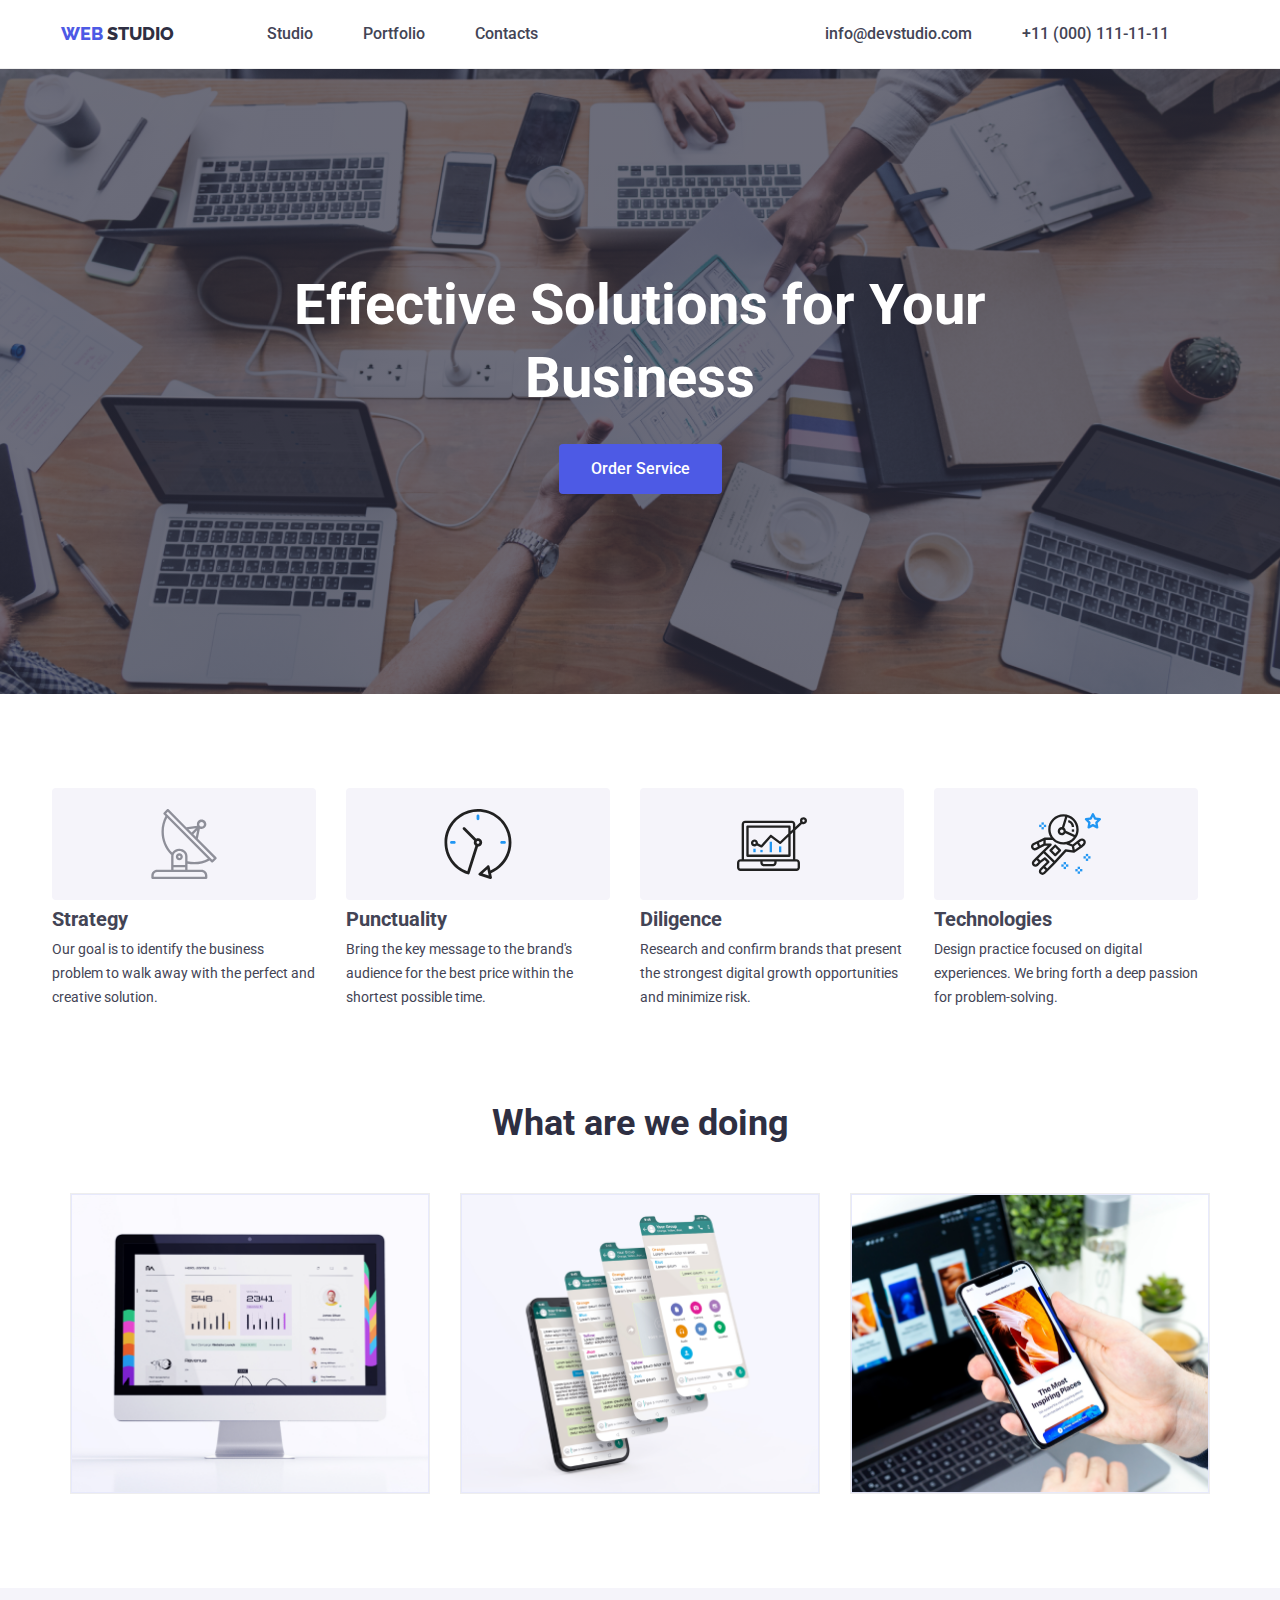
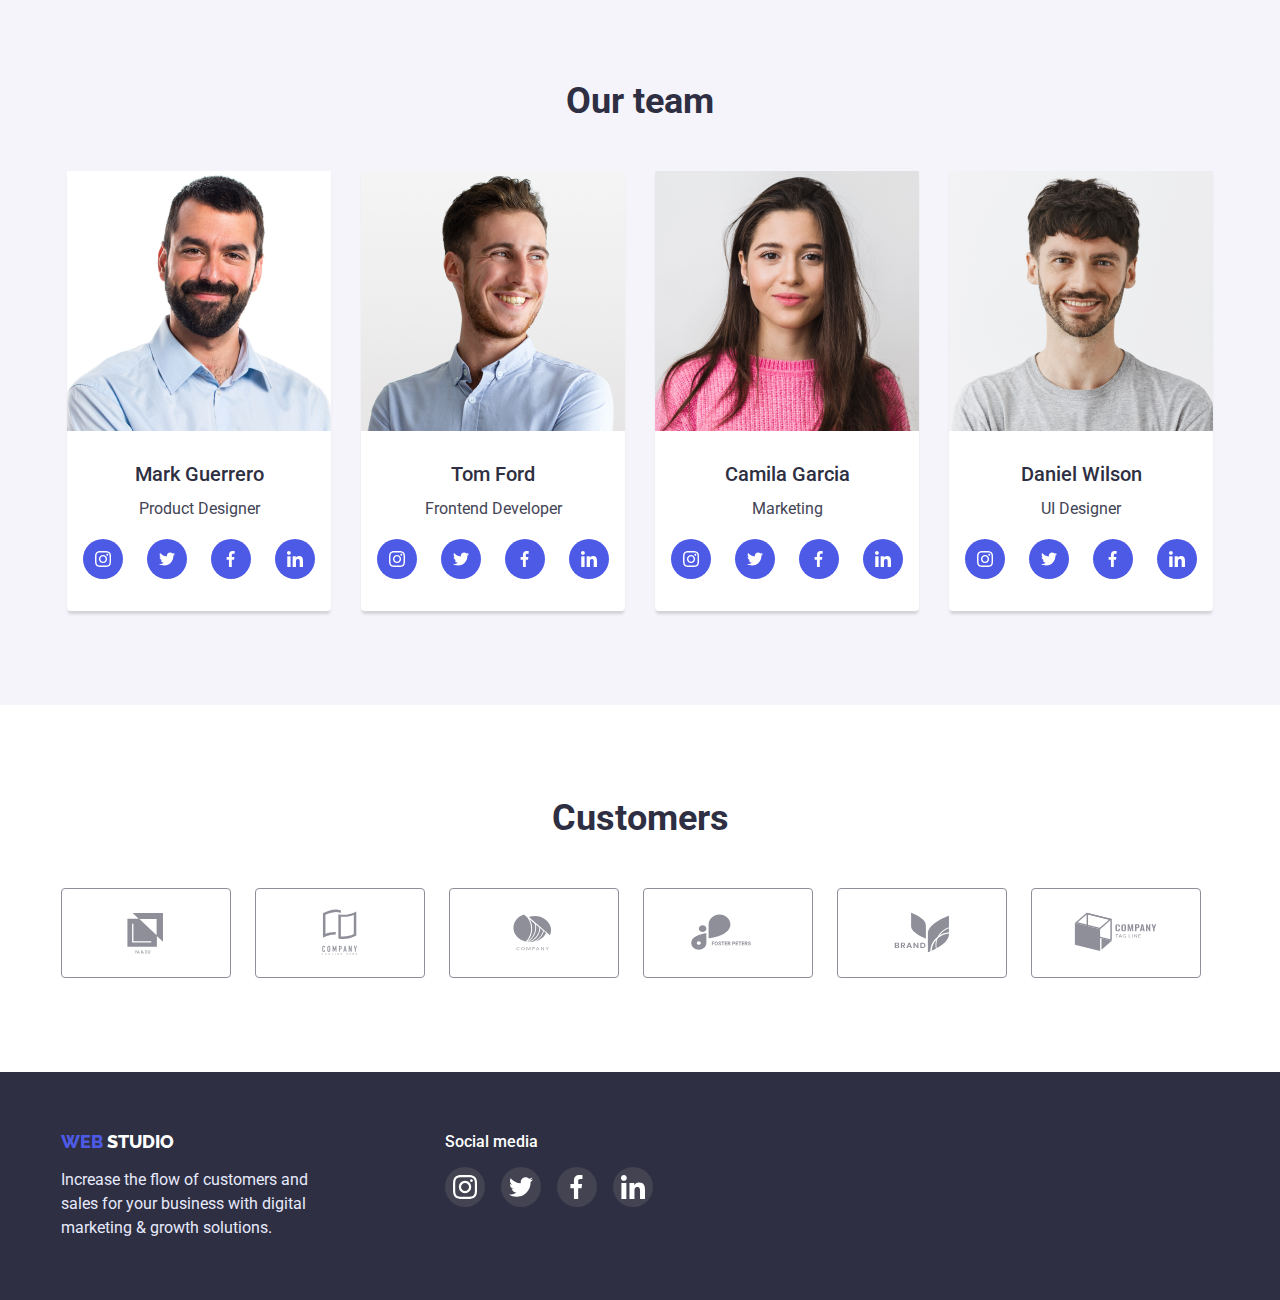
==== commit 524ec696: "fixed styles" ====
--- a/index.html
+++ b/index.html
@@ -41,17 +41,11 @@
           <div class="nav-right">
             <ul class="links">
               <li class="header-link">
-                <svg class="header-icon">
-                  <use href="./images/icons.svg#icon-envelope"></use>
-                </svg>
                 <a href="mailto:info@devstudio.com" class="link"
                   >info@devstudio.com</a
                 >
               </li>
               <li class="header-link">
-                <svg class="header-icon">
-                  <use href="./images/icons.svg#icon-smartphone"></use>
-                </svg>
                 <a href="tel:+11 (000) 111-11-11" class="link"
                   >+11 (000) 111-11-11</a
                 >
@@ -269,7 +263,7 @@
                     </a>
                   </li>
                   <li class="contacts-block-item" class="contacts-block-link">
-                    <a href="https://facebook.com">
+                    <a href="https://facebook.com" class="contacts-block-link">
                       <svg class="contacts-block-icon">
                         <use href="./images/icons.svg#icon-facebook"></use>
                       </svg>
@@ -332,7 +326,7 @@
       </section>
       <section class="section">
         <div class="container">
-          <h5 class="title permanent-clients-title">Customers</h5>
+          <h2 class="title permanent-clients-title">Customers</h2>
           <ul class="card-block">
             <li class="permanent-clients-card">
               <div class="card card_small">
@@ -397,29 +391,41 @@
           <div class="footer-contacts">
             <h4 class="footer-contacts-title">Social media</h4>
             <ul class="contacts-block">
-              <li class="contacts-block-item contacts-block-item_transparent">
-                <a href="https://instagram.com" class="contacts-block-link_big">
+              <li class="contacts-block-item contacts-block-item-footer">
+                <a
+                  href="https://instagram.com"
+                  class="contacts-block-link contacts-block-link_transparent"
+                >
                   <svg class="contacts-block-icon contacts-block-icon_big">
                     <use href="./images/icons.svg#icon-instagram"></use>
                   </svg>
                 </a>
               </li>
-              <li class="contacts-block-item contacts-block-item_transparent">
-                <a href="https://twitter.com" class="contacts-block-link_big">
+              <li class="contacts-block-item contacts-block-item-footer">
+                <a
+                  href="https://twitter.com"
+                  class="contacts-block-link contacts-block-link_transparent"
+                >
                   <svg class="contacts-block-icon contacts-block-icon_big">
                     <use href="./images/icons.svg#icon-twitter"></use>
                   </svg>
                 </a>
               </li>
-              <li class="contacts-block-item contacts-block-item_transparent">
-                <a href="https://facebook.com" class="contacts-block-link_big">
+              <li class="contacts-block-item contacts-block-item-footer">
+                <a
+                  href="https://facebook.com"
+                  class="contacts-block-link contacts-block-link_transparent"
+                >
                   <svg class="contacts-block-icon contacts-block-icon_big">
                     <use href="./images/icons.svg#icon-facebook"></use>
                   </svg>
                 </a>
               </li>
-              <li class="contacts-block-item contacts-block-item_transparent">
-                <a href="https://linkedin.com" class="contacts-block-link_big">
+              <li class="contacts-block-item contacts-block-item-footer">
+                <a
+                  href="https://linkedin.com"
+                  class="contacts-block-link contacts-block-link_transparent"
+                >
                   <svg class="contacts-block-icon contacts-block-icon_big">
                     <use href="./images/icons.svg#icon-linkedin"></use>
                   </svg>
--- a/css/styles.css
+++ b/css/styles.css
@@ -12,6 +12,8 @@
   --icon-back-color: #434352;
   --button-color: #4d5ae5;
   --footer-text-color: #e7e9fc;
+  --icon-color: #8e8f99;
+  --paragraph-color: #434455;
 }
 
 h1,
@@ -136,81 +138,68 @@
 }
 
 .text {
-  color: var(--sub-text-color);
+  color: var(--paragraph-color);
   line-height: 1.7;
 }
 .stuff-info {
-  padding: 30px;
+  padding: 32px 16px;
 }
 
 .permanent-clients-title {
   margin-bottom: 50px;
+  color: var(--section-color);
 }
 
 .card-block {
   display: flex;
   list-style: none;
-}
-
-.permanent-clients-card {
-  margin-right: 30px;
-  fill: var(--default-icon-color);
-}
-
-.permanent-clients-card:hover .card-icon_small {
-  fill: var(--button-color);
-}
-
+  gap: 24px;
+}
 .card {
   display: flex;
   justify-content: center;
   align-items: center;
   background-color: var(--team-back-color);
   border-radius: 4px;
-  width: 270px;
-  height: 120px;
+  width: 264px;
+  height: 112px;
 }
 
 .card_small {
-  width: 170px;
-  height: 92px;
+  width: 168px;
+  height: 88px;
   background-color: var(--main-back-color);
-  border: 1px solid var(--border-color);
+  border: 1px solid var(--icon-color);
 }
 
 .card_small:hover,
 .card_small:focus {
-  border: 1px solid var(--active-color);
+  border: 1px solid var(--icon-color);
   cursor: pointer;
 }
 
 .card-icon {
   max-width: 70px;
   max-height: 70px;
-  /* fill: var(--default-icon-color); */
+  fill: var(--icon-color);
 }
 
 .card-icon_small {
   max-width: 94px;
   max-height: 52px;
 }
-
-.card-icon_small:hover {
-  fill: var(--active-color);
-}
-
 .list-title {
-  font-size: 14px;
-  color: var(--text-color);
-  line-height: 1.1;
-  margin-bottom: 10px;
-  margin-top: 30px;
+  font-size: 20px;
+  color: var(--paragraph-color);
+  line-height: 1.1;
+  margin-bottom: 8px;
+  margin-top: 8px;
 }
 
 .title {
   font-size: 36px;
   text-align: center;
-  color: var(--text-color);
+  color: var(--section-color);
   line-height: 1.1;
 }
 
@@ -287,7 +276,7 @@
 }
 
 .logo-2 {
-  color: var(--main-text-color);
+  color: var(--section-color);
 }
 
 .logo-3 {
@@ -303,7 +292,7 @@
 }
 
 .link {
-  color: var(--text-color);
+  color: var(--paragraph-color);
   text-decoration: none;
   font-weight: 500;
   font-size: 16px;
@@ -326,10 +315,11 @@
 
 .stuff-title {
   margin-bottom: 10px;
-  font-size: 16px;
+  font-size: 20px;
   font-weight: 500;
   line-height: 1.1;
   text-align: center;
+  color: var(--section-color);
 }
 
 .stuff-info-prof {
@@ -340,17 +330,24 @@
   display: flex;
   justify-content: center;
   margin-top: 16px;
-}
-
+  list-style: none;
+}
+
+.contacts-block li {
+  margin-left: 24px;
+}
+.contacts-block li:first-child {
+  margin-left: 0;
+}
+.contacts-block li.contacts-block-item-footer {
+  margin-left: 16px;
+}
+.contacts-block li.contacts-block-item-footer:first-child {
+  margin-left: 0;
+}
 .contacts-block-item {
-  display: flex;
-  justify-content: center;
-  align-items: center;
   width: 40px;
   height: 40px;
-  border-radius: 50%;
-  background-color: var(--button-color);
-  margin: 10px;
 }
 
 .contacts-block-item:hover {
@@ -358,22 +355,24 @@
   opacity: 1;
   transform: scale(1.1);
 }
-
-.contacts-block-item_transparent {
+.contacts-block-link {
+  display: flex;
+  justify-content: center;
+  align-items: center;
+  width: 100%;
+  height: 100%;
+  border-radius: 50%;
+  background-color: var(--button-color);
+}
+
+.contacts-block-link_transparent {
   background-color: var(--icon-back-color);
   fill: var(--main-back-color);
 }
-.contacts-block-item_transparent svg {
+.contacts-block-link_transparent svg {
   fill: var(--main-back-color);
 }
-.contacts-block-link {
-  width: 16px;
-  height: 16px;
-}
-.contacts-block-link_big {
-  width: 24px;
-  height: 24px;
-}
+
 .contacts-block-icon {
   max-width: 16px;
   max-height: 16px;
@@ -412,7 +411,7 @@
 }
 
 .footer-contacts {
-  margin-left: 70px;
+  margin-left: 120px;
 }
 
 .footer-contacts-title {
@@ -434,8 +433,9 @@
 }
 
 .good-title {
-  font-size: 18px;
+  font-size: 20px;
   line-height: 2;
+  color: var(--section-color);
 }
 
 .buttons {
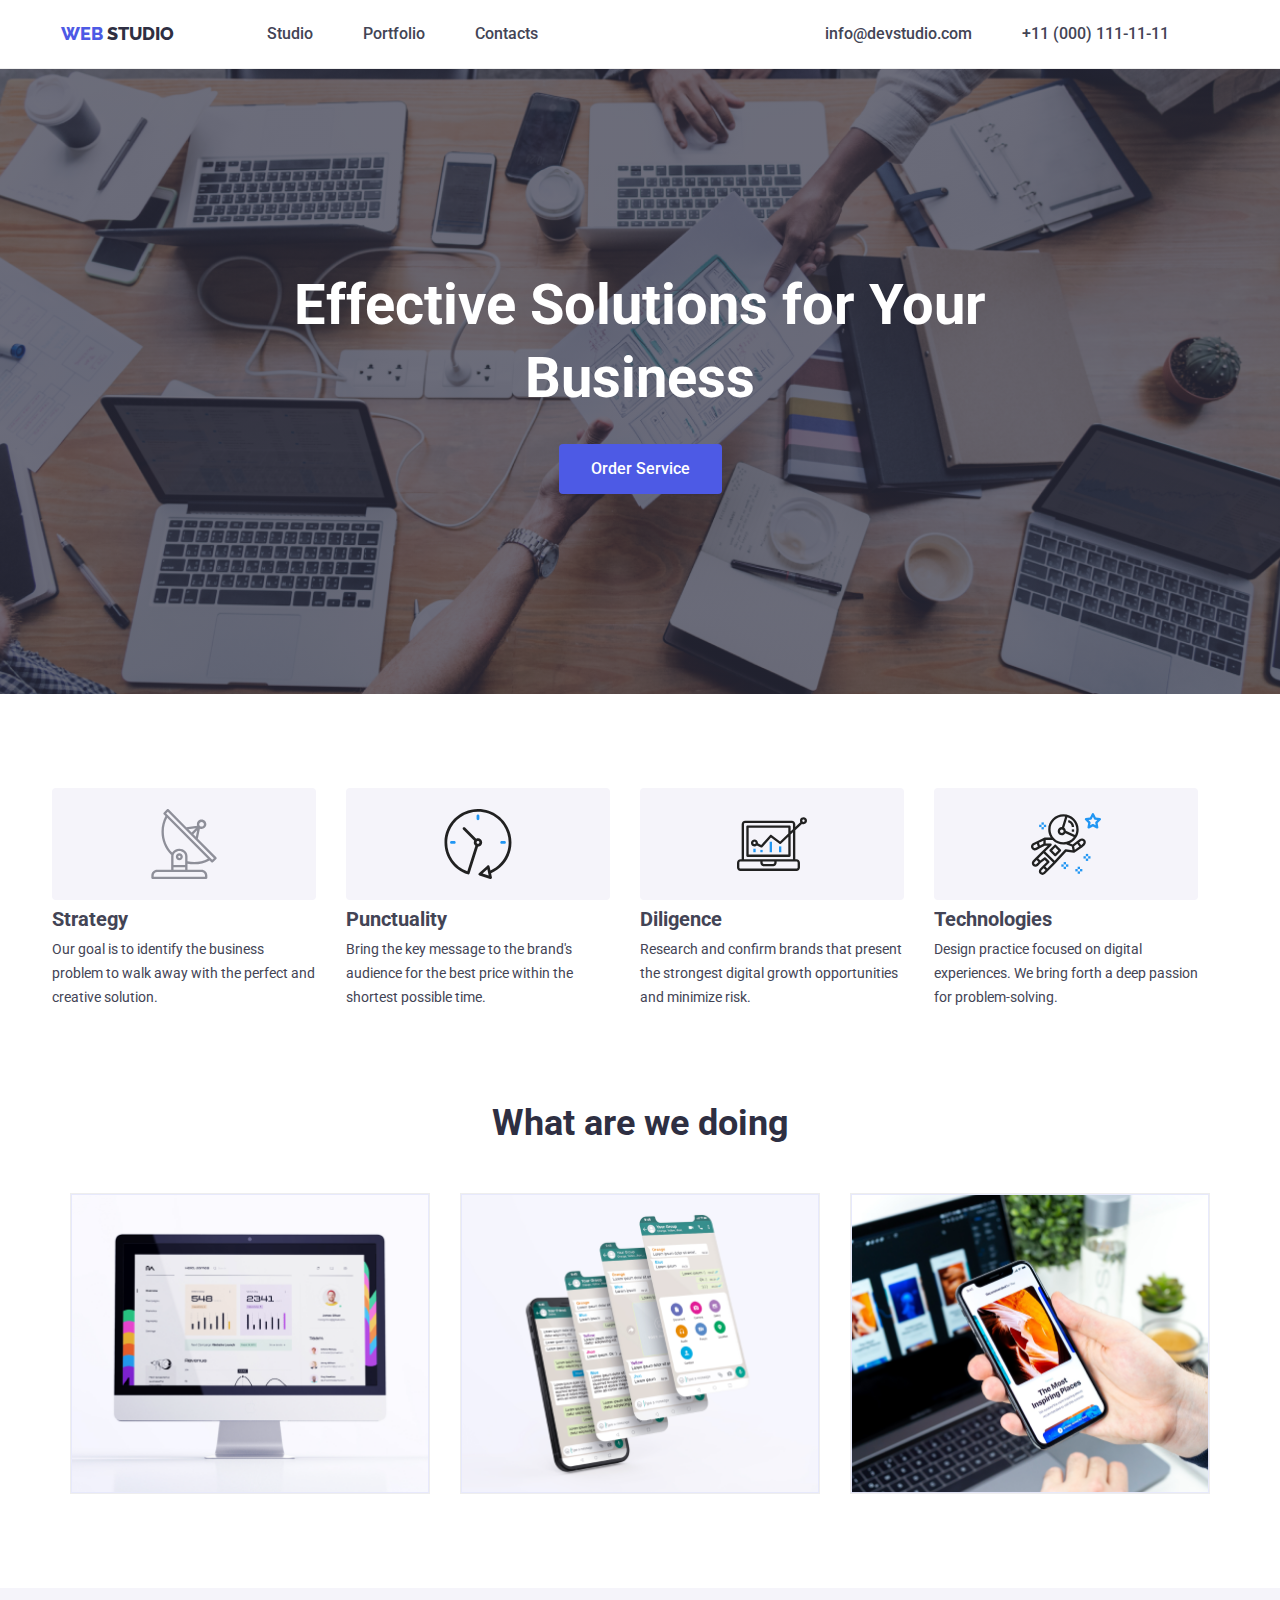
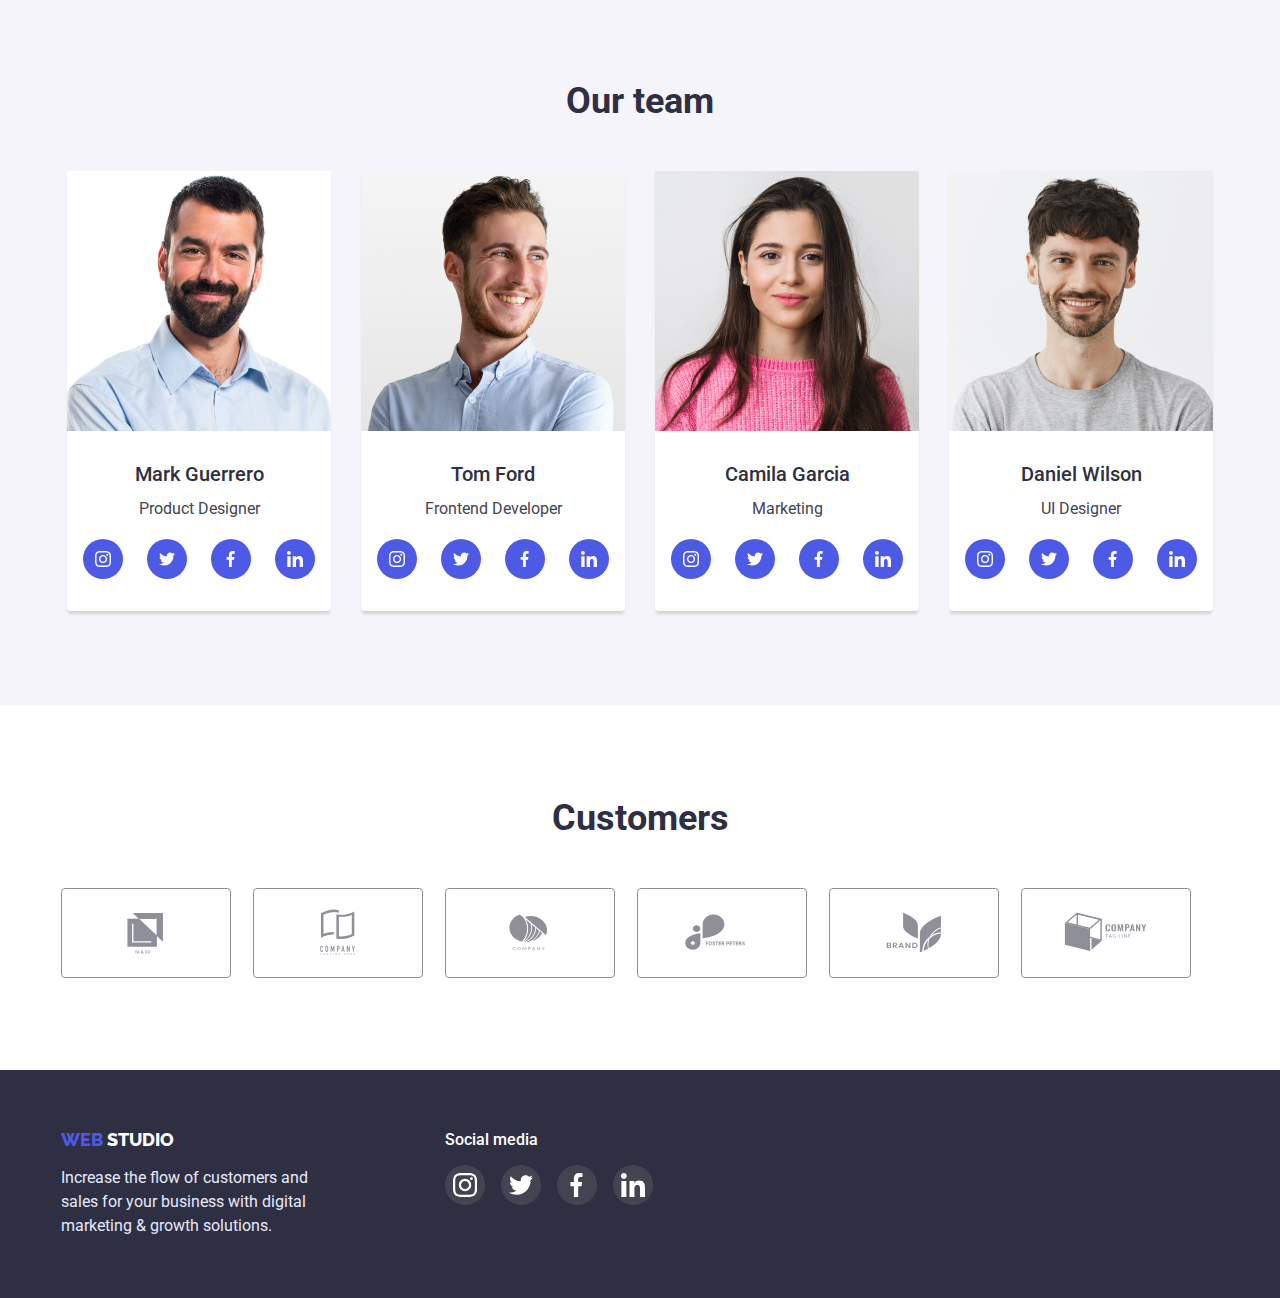
==== commit 11d39c3d: "fixed styles" ====
--- a/index.html
+++ b/index.html
@@ -329,46 +329,46 @@
           <h2 class="title permanent-clients-title">Customers</h2>
           <ul class="card-block">
             <li class="permanent-clients-card">
-              <div class="card card_small">
+              <a class="card card_small">
                 <svg class="card-icon card-icon_small">
                   <use href="./images/icons.svg#icon-group"></use>
                 </svg>
-              </div>
-            </li>
-            <li class="permanent-clients-card">
-              <div class="card card_small">
+              </a>
+            </li>
+            <li class="permanent-clients-card">
+              <a class="card card_small">
                 <svg class="card-icon card-icon_small">
                   <use href="./images/icons.svg#icon-company"></use>
                 </svg>
-              </div>
-            </li>
-            <li class="permanent-clients-card">
-              <div class="card card_small">
+              </a>
+            </li>
+            <li class="permanent-clients-card">
+              <a class="card card_small">
                 <svg class="card-icon card-icon_small">
                   <use href="./images/icons.svg#icon-company-2"></use>
                 </svg>
-              </div>
-            </li>
-            <li class="permanent-clients-card">
-              <div class="card card_small">
+              </a>
+            </li>
+            <li class="permanent-clients-card">
+              <a class="card card_small">
                 <svg class="card-icon card-icon_small">
                   <use href="./images/icons.svg#icon-foster-peters"></use>
                 </svg>
-              </div>
-            </li>
-            <li class="permanent-clients-card">
-              <div class="card card_small">
+              </a>
+            </li>
+            <li class="permanent-clients-card">
+              <a class="card card_small">
                 <svg class="card-icon card-icon_small">
                   <use href="./images/icons.svg#icon-brand"></use>
                 </svg>
-              </div>
-            </li>
-            <li class="permanent-clients-card">
-              <div class="card card_small">
+              </a>
+            </li>
+            <li class="permanent-clients-card">
+              <a class="card card_small">
                 <svg class="card-icon card-icon_small">
                   <use href="./images/icons.svg#icon-tag-line"></use>
                 </svg>
-              </div>
+              </a>
             </li>
           </ul>
         </div>
--- a/css/styles.css
+++ b/css/styles.css
@@ -14,6 +14,8 @@
   --footer-text-color: #e7e9fc;
   --icon-color: #8e8f99;
   --paragraph-color: #434455;
+  --focus-color: #31d0aa;
+  --links-color: #404bbf;
 }
 
 h1,
@@ -82,6 +84,9 @@
   cursor: pointer;
   line-height: 1.88;
 }
+.button:hover {
+  background-color: var(--links-color);
+}
 
 .filter-button {
   color: var(--button-color);
@@ -149,6 +154,10 @@
   margin-bottom: 50px;
   color: var(--section-color);
 }
+.permanent-clients-card {
+  width: 168px;
+  height: 88px;
+}
 
 .card-block {
   display: flex;
@@ -166,22 +175,24 @@
 }
 
 .card_small {
-  width: 168px;
-  height: 88px;
+  width: 100%;
+  height: 100%;
   background-color: var(--main-back-color);
   border: 1px solid var(--icon-color);
 }
 
 .card_small:hover,
 .card_small:focus {
-  border: 1px solid var(--icon-color);
+  border: 1px solid var(--links-color);
   cursor: pointer;
 }
-
 .card-icon {
   max-width: 70px;
   max-height: 70px;
   fill: var(--icon-color);
+}
+.card-icon:hover {
+  fill: var(--links-color);
 }
 
 .card-icon_small {
@@ -349,12 +360,6 @@
   width: 40px;
   height: 40px;
 }
-
-.contacts-block-item:hover {
-  cursor: pointer;
-  opacity: 1;
-  transform: scale(1.1);
-}
 .contacts-block-link {
   display: flex;
   justify-content: center;
@@ -364,6 +369,9 @@
   border-radius: 50%;
   background-color: var(--button-color);
 }
+.contacts-block-link:hover {
+  background-color: var(--links-color);
+}
 
 .contacts-block-link_transparent {
   background-color: var(--icon-back-color);
@@ -372,7 +380,10 @@
 .contacts-block-link_transparent svg {
   fill: var(--main-back-color);
 }
-
+.contacts-block-link_transparent:hover,
+.contacts-block-link_transparent:focus {
+  background-color: var(--focus-color);
+}
 .contacts-block-icon {
   max-width: 16px;
   max-height: 16px;
